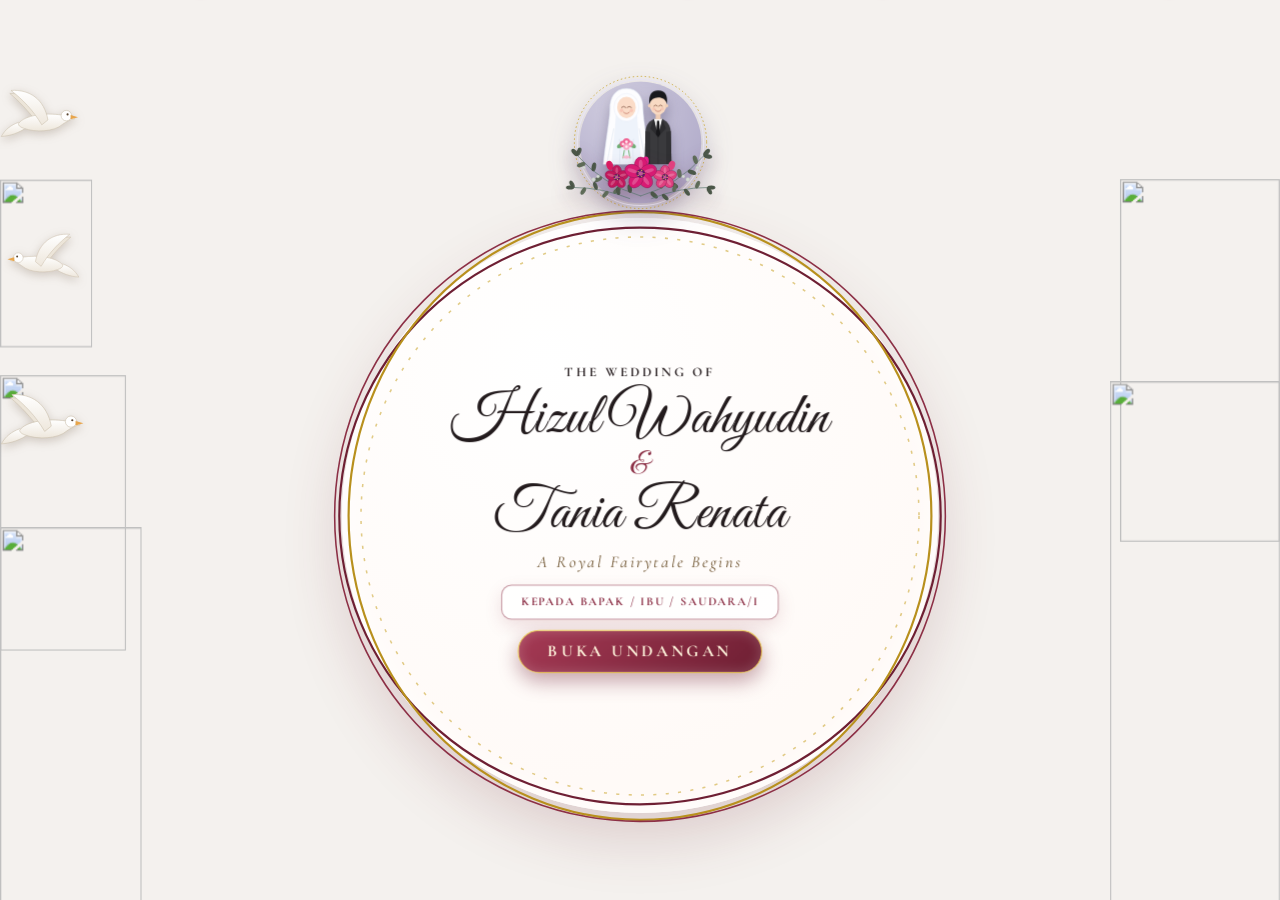
==== index.html @ af47784b "Add files via upload" ====
<!DOCTYPE html>
<html lang="id">
<head>
<meta charset="UTF-8">
<meta name="viewport" content="width=device-width, initial-scale=1.0, maximum-scale=1.0, user-scalable=no, viewport-fit=cover">
<meta name="theme-color" content="#fffaf3">
<title>The Royal Wedding — Hizul & Tania</title>
<script src="config.js"></script>
<script src="js/api.js"></script>
<link rel="preconnect" href="https://fonts.googleapis.com">
<link rel="preconnect" href="https://fonts.gstatic.com" crossorigin>
<link href="https://fonts.googleapis.com/css2?family=Cormorant+Garamond:ital,wght@0,500;0,700;1,500&family=Great+Vibes&display=swap" rel="stylesheet">
<style>
*{margin:0;padding:0;box-sizing:border-box;-webkit-tap-highlight-color:transparent}
:root{
  --ink:#4a3a22;--ink2:#6e5630;--gold:#c9a227;--gold2:#e9c85a;--goldd:#8f6b12;--line:#1c1a18;
  --px:0;--py:0;
  --ic:clamp(84px,15vh,150px);--D:min(94vw,calc(100vh - var(--ic) - 30px),620px);
}
html{scroll-behavior:smooth}
body{font-family:'Cormorant Garamond',Georgia,serif;font-size:18px;color:var(--ink);line-height:1.7;overflow-x:hidden;
  background:linear-gradient(165deg,#fffaf0 0%,#ffeef3 42%,#e7f4ff 100%) fixed;-webkit-font-smoothing:antialiased}
.script{font-family:'Great Vibes','Cormorant Garamond',cursive;font-weight:400}
@keyframes fadeUp{from{opacity:0;transform:translateY(30px)}to{opacity:1;transform:none}}
@keyframes draw{to{stroke-dashoffset:0}}
@keyframes spinSlow{to{transform:rotate(360deg)}}
@keyframes beat{0%,100%{transform:scale(1)}15%{transform:scale(1.25)}30%{transform:scale(1)}45%{transform:scale(1.15)}}

/* ═══ TAMBAHAN MEWAH: Keyframes eksklusif ═══ */
@keyframes royalGlow{0%,100%{box-shadow:0 0 20px rgba(233,200,90,.5),0 0 40px rgba(233,200,90,.25),inset 0 0 20px rgba(255,255,255,.3)}
  50%{box-shadow:0 0 40px rgba(233,200,90,.9),0 0 80px rgba(233,200,90,.5),inset 0 0 30px rgba(255,255,255,.6)}}
@keyframes goldenSweep{0%{transform:translateX(-150%) skewX(-25deg)}100%{transform:translateX(250%) skewX(-25deg)}}
@keyframes crownFloat{0%,100%{transform:translateY(0) rotate(-3deg)}50%{transform:translateY(-8px) rotate(3deg)}}
@keyframes sparkleTwinkle{0%,100%{opacity:0;transform:scale(0) rotate(0)}50%{opacity:1;transform:scale(1) rotate(180deg)}}
@keyframes curtainOpen{0%{transform:scaleX(1)}100%{transform:scaleX(0)}}
@keyframes curtainFade{0%{opacity:1}100%{opacity:0;visibility:hidden}}
@keyframes goldDustRise{0%{transform:translateY(0) translateX(0) scale(1);opacity:0}
  20%{opacity:1}80%{opacity:.6}100%{transform:translateY(-120vh) translateX(var(--dx,20px)) scale(.3);opacity:0}}
@keyframes shimmerBorder{0%{background-position:-200% 0}100%{background-position:200% 0}}
@keyframes pearlFloat{0%,100%{transform:translateY(0) rotate(0)}50%{transform:translateY(-12px) rotate(180deg)}}
@keyframes crownReveal{0%{opacity:0;transform:scale(0) rotate(-180deg)}60%{opacity:1;transform:scale(1.2) rotate(10deg)}100%{opacity:1;transform:scale(1) rotate(0)}}
@keyframes heartFloatRoyal{0%{opacity:0;transform:translateY(0) scale(0) rotate(0)}15%{opacity:1;transform:translateY(-20px) scale(1.1) rotate(20deg)}
  100%{opacity:0;transform:translateY(-300px) scale(.4) rotate(-30deg)}}
@keyframes envelopeOpen{0%{transform:rotateX(0)}100%{transform:rotateX(-180deg)}}
@keyframes fireworkBurst{0%{transform:scale(0);opacity:1}50%{opacity:1}100%{transform:scale(3);opacity:0}}
@keyframes goldRingPulse{0%{transform:scale(.8);opacity:1}100%{transform:scale(2.2);opacity:0}}
@keyframes floatingParticle{0%{transform:translateY(100vh) translateX(0) rotate(0);opacity:0}
  10%{opacity:1}90%{opacity:.8}100%{transform:translateY(-100vh) translateX(var(--dx,30px)) rotate(360deg);opacity:0}}

/* ═══ TAMBAHAN MEWAH: Keyframes BARU untuk Bingkai Bergerak ═══ */
@keyframes frameBreathe {
  0%, 100% { box-shadow: 0 0 10px rgba(233,200,90,.3), 0 20px 40px rgba(70,50,20,.15), inset 0 0 15px rgba(255,255,255,.8); border-color: rgba(28,26,24,.7); }
  50% { box-shadow: 0 0 30px rgba(233,200,90,.7), 0 20px 40px rgba(70,50,20,.3), inset 0 0 25px rgba(255,255,255,1); border-color: #b8901d; }
}
@keyframes borderSpin {
  0% { transform: rotate(0deg); }
  100% { transform: rotate(360deg); }
}
@keyframes borderDashMove {
  0% { background-position: 0 0, 0 0; }
  100% { background-position: 40px 0, 0 40px; }
}

/* ═══ TAMBAHAN MEWAH: Ornamen kerajaan ═══ */
.royal-ornament{position:fixed;pointer-events:none;z-index:55;opacity:0;transition:opacity 1.5s ease}
.royal-ornament.show{opacity:1}
.royal-ornament.tl{top:8px;left:8px;transform:rotate(0deg)}
.royal-ornament.tr{top:8px;right:8px;transform:rotate(90deg)}
.royal-ornament.bl{bottom:8px;left:8px;transform:rotate(-90deg)}
.royal-ornament.br{bottom:8px;right:8px;transform:rotate(180deg)}
.royal-ornament svg{width:clamp(60px,14vw,100px);height:auto;filter:drop-shadow(0 2px 6px rgba(233,200,90,.6))}

/* ═══ TAMBAHAN MEWAH: Tirai emas pembuka ═══ */
#gold-curtain{position:fixed;inset:0;z-index:1001;pointer-events:none;display:none}
#gold-curtain.active{display:block}
#gold-curtain .panel{position:absolute;top:0;bottom:0;width:50%;
  background:linear-gradient(90deg,#b8901d 0%,#e9c85a 25%,#fff3b8 50%,#e9c85a 75%,#b8901d 100%);
  box-shadow:0 0 60px rgba(184,144,29,.8),inset 0 0 80px rgba(255,255,255,.4);
  transform-origin:center;animation:curtainOpen 1.6s cubic-bezier(.7,0,.3,1) forwards}
#gold-curtain .panel.left{left:0;transform-origin:left;background:linear-gradient(90deg,#8f6b12 0%,#c9a227 40%,#e9c85a 70%,#b8901d 100%)}
#gold-curtain .panel.right{right:0;transform-origin:right;background:linear-gradient(270deg,#8f6b12 0%,#c9a227 40%,#e9c85a 70%,#b8901d 100%)}
#gold-curtain .panel::after{content:'';position:absolute;inset:0;
  background:repeating-linear-gradient(90deg,transparent 0,transparent 20px,rgba(255,255,255,.15) 20px,rgba(255,255,255,.15) 22px),
  repeating-linear-gradient(180deg,transparent 0,transparent 30px,rgba(120,80,0,.15) 30px,rgba(120,80,0,.15) 32px)}
#gold-curtain .seal{position:absolute;top:50%;left:50%;transform:translate(-50%,-50%) scale(1);z-index:2;
  width:clamp(80px,20vw,120px);height:clamp(80px,20vw,120px);border-radius:50%;
  background:radial-gradient(circle at 35% 30%,#fff3b8,#e9c85a 50%,#8f6b12);
  box-shadow:0 0 40px rgba(233,200,90,1),0 0 80px rgba(233,200,90,.6),inset 0 0 20px rgba(255,255,255,.7);
  display:flex;align-items:center;justify-content:center;font-family:'Great Vibes',cursive;font-size:1.8rem;color:#5a3f08;
  animation:crownReveal 1s ease-out,royalGlow 2s ease-in-out infinite}
#gold-curtain .seal::before,#gold-curtain .seal::after{content:'';position:absolute;inset:-8px;border-radius:50%;
  border:2px solid rgba(255,243,184,.8);animation:goldRingPulse 2s ease-out infinite}
#gold-curtain .seal::after{animation-delay:1s}

/* ═══ TAMBAHAN MEWAH: Partikel debu emas ═══ */
#gold-dust{position:fixed;inset:0;z-index:44;pointer-events:none;overflow:hidden;display:none}
#gold-dust.active{display:block}
.gold-particle{position:absolute;bottom:-20px;width:var(--sz,4px);height:var(--sz,4px);border-radius:50%;
  background:radial-gradient(circle,#fff3b8 0%,#e9c85a 50%,transparent 80%);
  box-shadow:0 0 8px rgba(233,200,90,.9);animation:goldDustRise var(--dur,12s) linear var(--delay,0s) infinite}

/* ═══ TAMBAHAN MEWAH: Sparkle di sekitar judul ═══ */
.section-title{position:relative;display:inline-block;width:100%}
.section-title .sparkle-deco{position:absolute;pointer-events:none;color:#e9c85a;font-size:.6em;
  text-shadow:0 0 10px rgba(255,243,184,1),0 0 20px rgba(233,200,90,.8);
  animation:sparkleTwinkle 2.5s ease-in-out infinite;opacity:0}
.section-title .sparkle-deco.s1{top:0;left:10%}
.section-title .sparkle-deco.s2{top:20%;right:8%;animation-delay:.6s}
.section-title .sparkle-deco.s3{bottom:5%;left:18%;animation-delay:1.2s}
.section-title .sparkle-deco.s4{bottom:0;right:15%;animation-delay:1.8s}

/* ═══ REVISI: Frame emas berkilau & BERGERAK ═══ */
.section-frame{position:relative;overflow:hidden;
  /* Animasi bernapas untuk bingkai (bayangan dan border berdenyut) */
  animation: frameBreathe 4s ease-in-out infinite;
  border: 4px double var(--line);
  border-radius:8px;
  background: linear-gradient(180deg, rgba(255,255,255,.96), rgba(255,251,244,.92));
  transition: transform .3s ease-out;
}
/* Efek kilauan yang bergerak menyapu secara periodik */
.section-frame::before{content:'';position:absolute;top:0;left:-150%;width:80%;height:100%;pointer-events:none;z-index:1;
  background:linear-gradient(105deg,transparent 30%,rgba(255,243,184,.45) 50%,rgba(233,200,90,.3) 60%,transparent 80%);
  animation:goldenSweep 8s ease-in-out infinite;animation-delay:var(--sweep-delay,2s)}
/* Efek garis putar emas di dalam border */
.section-frame::after{content:'';position:absolute;inset:0;pointer-events:none;z-index:0;border-radius:inherit;
  background: linear-gradient(90deg, transparent 0%, rgba(233,200,90,.15) 50%, transparent 100%);
  background-size: 200% 100%;
  animation: shimmerBorder 4s linear infinite;
}

/* ═══ TAMBAHAN MEWAH: Mahkota pengantin ═══ */
.crown-deco{position:absolute;top:-46px;left:50%;transform:translateX(-50%);z-index:10;
  width:clamp(60px,16vw,86px);pointer-events:none;
  filter:drop-shadow(0 6px 12px rgba(184,144,29,.6)) drop-shadow(0 0 20px rgba(255,243,184,.8));
  animation:crownFloat 4s ease-in-out infinite}
.crown-deco svg{width:100%;height:auto;display:block}

/* ═══ TAMBAHAN MEWAH: Pearl divider ═══ */
.pearl-divider{display:flex;justify-content:center;align-items:center;gap:10px;margin:14px auto 6px;width:fit-content}
.pearl{width:8px;height:8px;border-radius:50%;background:radial-gradient(circle at 35% 30%,#fff,#f5e6b8 50%,#c9a227);
  box-shadow:0 0 8px rgba(233,200,90,.9),inset 0 -1px 2px rgba(120,80,0,.3);animation:pearlFloat 3s ease-in-out infinite}
.pearl:nth-child(2){animation-delay:.3s;width:10px;height:10px}
.pearl:nth-child(3){animation-delay:.6s;width:14px;height:14px}
.pearl:nth-child(4){animation-delay:.9s;width:10px;height:10px}
.pearl:nth-child(5){animation-delay:1.2s}

/* ═══ TAMBAHAN MEWAH: Heart royal saat cover dibuka ═══ */
.royal-heart{position:fixed;pointer-events:none;z-index:2999;font-size:22px;color:#e0407f;
  text-shadow:0 0 12px rgba(255,243,184,1),0 0 24px rgba(233,200,90,.8);
  animation:heartFloatRoyal var(--dur,3s) ease-out var(--delay,0s) forwards}

/* ═══ TAMBAHAN MEWAH: Firework burst ═══ */
.firework-ring{position:fixed;pointer-events:none;z-index:2998;border:2px solid #e9c85a;border-radius:50%;
  box-shadow:0 0 12px rgba(233,200,90,.9),inset 0 0 12px rgba(255,243,184,.6);
  animation:fireworkBurst 1s ease-out forwards}

/* cahaya latar */
#glow{position:fixed;inset:0;z-index:0;pointer-events:none;overflow:hidden}
.orb{position:absolute;border-radius:50%;filter:blur(30px);opacity:.5;animation:orb 14s ease-in-out infinite alternate}
@keyframes orb{from{transform:translate(0,0) scale(1)}to{transform:translate(40px,-60px) scale(1.25)}}

/* ===== bagian bersama: bunga & daun bergerak ===== */
.fw{transform-box:fill-box;transform-origin:50% 50%;animation:fwS 6s ease-in-out infinite alternate}
@keyframes fwS{from{transform:rotate(-4deg) scale(.99)}to{transform:rotate(4deg) scale(1.035)}}
.lf{transform-box:fill-box;transform-origin:0 50%;animation:lfS 5s ease-in-out infinite alternate}
@keyframes lfS{from{transform:rotate(-5deg)}to{transform:rotate(5deg)}}
.bob{animation:bobY 4.5s ease-in-out infinite alternate}
@keyframes bobY{from{transform:translateY(0)}to{transform:translateY(-5px)}}

/* ===== COVER (bingkai lingkaran bunga cat air) ===== */
#cover{position:fixed;inset:0;z-index:1000;overflow:hidden;cursor:pointer;perspective:1100px;
  background:radial-gradient(circle at 50% 45%,#fff 0%,#fffaf6 55%,#f8efe9 100%);
  display:flex;flex-direction:column;align-items:center;justify-content:center;transition:opacity 1.2s ease,visibility 1.2s}
#cover.hidden{opacity:0;visibility:hidden;pointer-events:none}
#cv-petals{position:absolute;inset:0;z-index:4;pointer-events:none;overflow:hidden}
.cv-stage{position:absolute;inset:0;z-index:6;transform-style:preserve-3d;pointer-events:none;
  transform:rotateY(calc(var(--px)*4deg)) rotateX(calc(var(--py)*-4deg));transition:transform .25s ease-out}
.cv-l{position:absolute;width:min(84vmin,660px);transition:transform 1.5s cubic-bezier(.6,0,.2,1),opacity 1.2s ease}
.cv-tl{top:-6vmin;left:-6vmin;transform:translateZ(60px)}
.cv-br{bottom:-6vmin;right:-6vmin;transform:translateZ(60px)}
.cv-l svg{width:100%;height:auto;display:block;overflow:visible;filter:drop-shadow(0 14px 14px rgba(90,30,40,.3));animation:cvF 8s ease-in-out infinite alternate}
.cv-br svg{animation-delay:-4s}
@keyframes cvF{from{transform:translate(0,0)}to{transform:translate(8px,10px)}}
#cover.opening .cv-tl{transform:translate3d(-24%,-24%,320px) scale(1.25);opacity:0}
#cover.opening .cv-br{transform:translate3d(24%,24%,320px) scale(1.25);opacity:0}
.cv-icon{position:relative;z-index:7;width:var(--ic);height:var(--ic);flex:none;margin-bottom:-4px;animation:fadeUp 1.6s ease-out}
#cover.opening .cv-icon{transition:opacity .8s,transform 1.2s;opacity:0;transform:translateY(-40px) scale(.8)}
.cv-ring{position:relative;z-index:5;width:var(--D);height:var(--D);flex:none;transform-style:preserve-3d;
  animation:ringT 10s ease-in-out infinite alternate}
@keyframes ringT{from{transform:rotateX(5deg) rotateY(-7deg)}to{transform:rotateX(-4deg) rotateY(7deg)}}
@keyframes ringOut{to{transform:scale(2.6) rotateY(20deg);opacity:0}}
#cover.opening .cv-ring{animation:ringOut 1.5s ease-in forwards}
.cv-disc{position:absolute;inset:2%;border-radius:50%;background:radial-gradient(circle at 35% 25%,#fff,#fffaf7 70%);box-shadow:0 24px 60px rgba(120,50,60,.2),inset 0 0 30px rgba(255,255,255,.9)}
.cv-rings{position:absolute;inset:0;width:100%;height:100%;overflow:visible}
.rg{transform-origin:100px 100px;animation:spinSlow 45s linear infinite}
.rg.b{animation-duration:60s;animation-direction:reverse}
.rg.c{animation-duration:80s}
.cv-content{position:absolute;inset:0;display:flex;flex-direction:column;align-items:center;justify-content:center;text-align:center;padding:9% 13%;pointer-events:none;transform:translateZ(30px)}
.cv-content .btn-open,.cv-content .guest-box{pointer-events:auto}
.cv-sub{font-size:clamp(.6rem,2.1vmin,.8rem);letter-spacing:.22em;text-transform:uppercase;font-weight:700;color:#2b2224;animation:fadeUp 1.4s ease-out .3s both}
.names-cover{font-size:clamp(2rem,min(10vw,8.2vh),3.6rem);line-height:1.05;color:#231b1d;margin:4px 0}
.names-cover .nm{display:block;white-space:nowrap}
.names-cover .amp{display:block;font-size:.5em;color:#8c2f45;line-height:1.1}
.names-cover .ch{display:inline-block;opacity:0;animation:chIn 1s cubic-bezier(.2,.8,.2,1) forwards;animation-delay:calc(.5s + var(--i)*70ms)}
@keyframes chIn{0%{opacity:0;transform:translateY(22px) scale(.6);filter:blur(8px)}60%{opacity:1;filter:blur(0)}100%{opacity:1;transform:none}}
.tagline{font-size:clamp(.78rem,2.4vmin,1rem);letter-spacing:.15em;color:var(--ink2);font-style:italic;margin-bottom:8px;animation:fadeUp 1.4s ease-out 2s both}
.guest-box{padding:6px 18px;margin-bottom:10px;background:rgba(255,255,255,.8);border:1px solid rgba(140,47,69,.5);border-radius:10px;box-shadow:0 6px 18px rgba(140,47,69,.15);animation:fadeUp 1.4s ease-out 2.3s both;position:relative;overflow:hidden}
.guest-box::after{content:'';position:absolute;top:0;left:-100%;width:50%;height:100%;pointer-events:none;
  background:linear-gradient(100deg,transparent,rgba(255,243,184,.7),transparent);transform:skewX(-20deg);
  animation:goldenSweep 4s ease-in-out infinite}
.guest-label{font-size:clamp(.55rem,1.9vmin,.72rem);letter-spacing:.14em;color:#8c2f45;text-transform:uppercase;font-weight:700}
.guest-name{font-size:clamp(.95rem,3.4vmin,1.3rem);color:var(--ink);font-weight:700;line-height:1.3}
.btn-open{position:relative;overflow:hidden;background:linear-gradient(135deg,#a63a55,#6e1f33);color:#fff4dc;border:1.5px solid #e9c85a;padding:10px 28px;border-radius:50px;
  font-family:inherit;font-size:clamp(.8rem,2.6vmin,1rem);font-weight:700;letter-spacing:.2em;text-transform:uppercase;cursor:pointer;
  box-shadow:0 8px 20px rgba(110,31,51,.4),inset 0 0 12px rgba(255,255,255,.2);animation:fadeUp 1.4s ease-out 2.6s both,btnPulse 2.2s ease-in-out 4s infinite}
@keyframes btnPulse{0%,100%{box-shadow:0 6px 16px rgba(110,31,51,.35)}50%{box-shadow:0 8px 34px rgba(166,58,85,.8),0 0 0 6px rgba(233,200,90,.35)}}
.btn-open:active{transform:scale(.96)}
.btn-open::after,.btn-gold::after{content:'';position:absolute;top:0;left:-100%;width:60%;height:100%;pointer-events:none;background:linear-gradient(100deg,transparent,rgba(255,255,255,.6),transparent);transform:skewX(-20deg);animation:shine 3.5s ease-in-out infinite}
@keyframes shine{0%,55%{left:-100%}100%{left:160%}}

/* ===== IKON PENGANTIN 3D ===== */
.ico3d{width:100%;height:100%;perspective:700px;transform:rotateY(calc(var(--px)*12deg)) rotateX(calc(var(--py)*-9deg));transition:transform .25s ease-out}
.ico-in{position:relative;width:100%;height:100%;transform-style:preserve-3d;animation:icoIdle 7s ease-in-out infinite alternate}
@keyframes icoIdle{from{transform:rotateY(-9deg) rotateX(3deg)}to{transform:rotateY(9deg) rotateX(-3deg)}}
.ico-in svg{position:absolute;inset:0;width:100%;height:100%;overflow:visible}
.ico-in .L0{transform:translateZ(0);filter:drop-shadow(0 12px 14px rgba(70,60,110,.3))}
.ico-in .L1{transform:translateZ(28px);filter:drop-shadow(0 8px 6px rgba(40,30,70,.3))}
.ico-in .L2{transform:translateZ(58px);filter:drop-shadow(0 8px 8px rgba(80,20,50,.35))}
.ico-ring{transform-origin:200px 200px;animation:spinSlow 30s linear infinite}
.hero-scene{position:relative;width:min(80vw,340px);aspect-ratio:1;margin:12px auto 0}
.heart{position:absolute;bottom:30%;font-size:var(--s);color:#e0607e;text-shadow:0 0 10px #fff;opacity:0;animation:heartUp var(--d) ease-in infinite;pointer-events:none;z-index:5}
@keyframes heartUp{0%{transform:translateY(0) scale(.5);opacity:0}15%{opacity:.95}100%{transform:translateY(-230px) translateX(var(--x)) scale(1.2);opacity:0}}
.ring-row{text-align:center;font-size:1.9rem;margin-top:12px;letter-spacing:12px;animation:beat 2.4s ease-in-out infinite}

/* ===== BINGKAI HALAMAN (anggur rambat) ===== */
#pframe{position:fixed;inset:0;z-index:60;pointer-events:none;opacity:0;transition:opacity 1.2s ease}
#pframe.on{opacity:1}
.vn{fill:none;stroke:var(--line);stroke-width:1.6;stroke-linecap:round;stroke-dasharray:1;stroke-dashoffset:1}
#pframe.on .vn{animation:draw 3.2s ease-out forwards}
.pcw{position:absolute;width:clamp(78px,21vw,150px);transform:translate(calc(var(--px)*5px),calc(var(--py)*5px));transition:transform .3s ease-out}
.pcw svg{width:100%;height:auto;display:block;overflow:visible;filter:drop-shadow(1px 2px 1px rgba(0,0,0,.18))}
.pcw.c1{top:2px;left:2px}.pcw.c2{top:2px;right:2px}.pcw.c3{bottom:2px;left:2px}.pcw.c4{bottom:2px;right:2px}
.pcw.c2 svg{transform:scaleX(-1)}.pcw.c3 svg{transform:scaleY(-1)}.pcw.c4 svg{transform:scale(-1,-1)}
.pf-s{position:absolute;top:clamp(80px,19vw,150px);bottom:clamp(80px,19vw,150px);width:9px;
  background:linear-gradient(90deg,var(--line) 0 1.5px,transparent 1.5px calc(50% - .75px),var(--line) calc(50% - .75px) calc(50% + .75px),transparent calc(50% + .75px) calc(100% - 1.5px),var(--line) calc(100% - 1.5px) 100%)}
.pf-s.l{left:12px}.pf-s.r{right:12px}
.pf-h{position:absolute;left:50%;width:min(58vw,380px);height:auto;transform:translateX(-50%)}
.pf-h.t{top:3px}.pf-h.b{bottom:3px;transform:translateX(-50%) scaleY(-1)}
.gsw{transform-box:fill-box;transform-origin:50% 0;animation:gsw 4s ease-in-out infinite alternate}
@keyframes gsw{from{transform:rotate(-5deg)}to{transform:rotate(5deg)}}
.lsw{transform-box:fill-box;transform-origin:50% 100%;animation:lsw 5s ease-in-out infinite alternate}
@keyframes lsw{from{transform:rotate(-3deg)}to{transform:rotate(3deg)}}

/* ===== KONTEN UTAMA ===== */
#main{display:none;opacity:0;transition:opacity 1.2s ease .4s;position:relative;z-index:10}
#main.visible{display:block;opacity:1}
section{padding:clamp(34px,7vw,56px) clamp(30px,9vw,46px);max-width:840px;margin:0 auto;position:relative}
/* .section-frame sudah direvisi di atas dengan animasi */
.section-title{font-family:'Great Vibes',cursive;font-weight:400;font-size:clamp(2rem,8vw,2.8rem);text-align:center;line-height:1.2;margin-bottom:2px;
  background:linear-gradient(90deg,#8f6b12 0%,#e9c85a 30%,#fff3b8 50%,#e9c85a 70%,#8f6b12 100%);background-size:220% auto;
  -webkit-background-clip:text;background-clip:text;color:transparent;-webkit-text-fill-color:transparent;
  filter:drop-shadow(0 1px 0 rgba(0,0,0,.15));animation:shimmer 5s linear infinite}
@keyframes shimmer{to{background-position:-220% center}}
.section-sub{text-align:center;font-size:1rem;letter-spacing:2px;color:var(--goldd);margin-bottom:6px;font-style:italic}
.dv{display:block;width:170px;height:26px;margin:2px auto 20px}
.dv svg{width:100%;height:100%;overflow:visible}
p.lead{font-size:clamp(1.05rem,3.6vw,1.2rem);text-align:center;color:var(--ink)}
.arabic{font-size:clamp(1.4rem,5.4vw,1.8rem);line-height:2.3;direction:rtl;text-align:right;color:#4a3513;margin:16px 0;font-family:'Traditional Arabic','Scheherazade New','Amiri',serif}
.translation{font-size:clamp(1rem,3.4vw,1.12rem);font-style:italic;color:var(--ink2);line-height:1.8;text-align:center;margin-top:12px}
.source{display:block;margin-top:10px;color:var(--goldd);font-style:normal;font-weight:700;letter-spacing:1px}

.couple-grid{display:grid;grid-template-columns:1fr;gap:22px;margin-top:14px}
.couple-card{background:linear-gradient(180deg,#fff,#fff6e4);border:1.5px solid rgba(28,26,24,.55);border-radius:14px;padding:26px 18px 22px;text-align:center;position:relative;
  box-shadow:0 8px 24px rgba(70,50,20,.18);transition:transform .4s,box-shadow .4s}
.couple-card:hover{transform:translateY(-6px) rotateX(4deg);box-shadow:0 18px 36px rgba(70,50,20,.28)}
.photo-wrap{width:clamp(130px,40vw,160px);height:clamp(130px,40vw,160px);border-radius:50%;margin:0 auto 14px;padding:5px;position:relative;
  background:conic-gradient(#fff1b8,#c9a227,#fff1b8,#e9c85a,#fff1b8);box-shadow:0 0 26px rgba(233,200,90,.7);animation:floaty 5s ease-in-out infinite}
.photo-wrap::before{content:'';position:absolute;inset:-9px;border-radius:50%;border:2px dotted rgba(201,162,39,.7);animation:spinSlow 18s linear infinite}
@keyframes floaty{0%,100%{transform:translateY(0)}50%{transform:translateY(-8px)}}
.photo-inner{width:100%;height:100%;border-radius:50%;background:linear-gradient(135deg,#fff3d6,#ffe1e7);overflow:hidden;display:flex;align-items:center;justify-content:center;color:var(--goldd);font-size:.8rem;letter-spacing:1px;border:2px solid #fff}
.photo-inner img{width:100%;height:100%;object-fit:cover}
.couple-role{font-size:.85rem;letter-spacing:3px;color:var(--goldd);text-transform:uppercase;font-weight:700}
.couple-name{font-family:'Great Vibes',cursive;font-size:clamp(2rem,7vw,2.4rem);color:#8a5d10;line-height:1.2}
.couple-parents{font-size:clamp(1rem,3.2vw,1.1rem);color:var(--ink2)}
.ampersand{font-family:'Great Vibes',cursive;font-size:3rem;color:var(--gold);text-align:center;text-shadow:0 0 20px rgba(255,214,110,.9);animation:beat 1.8s ease-in-out infinite}

.event-card{background:linear-gradient(160deg,#fff,#fff3dc);border:1.5px solid rgba(28,26,24,.55);border-radius:14px;padding:28px 16px;text-align:center;box-shadow:0 8px 24px rgba(70,50,20,.18)}
.event-day{font-family:'Great Vibes',cursive;font-size:clamp(1.9rem,7vw,2.3rem);color:#8a5d10;margin-bottom:6px}
.event-row{display:flex;align-items:center;justify-content:center;gap:8px;font-size:clamp(1.05rem,3.6vw,1.2rem);margin:4px 0;font-weight:700}
.event-row .ico{display:inline-block;animation:wig 3.5s ease-in-out infinite}
@keyframes wig{0%,80%,100%{transform:rotate(0)}85%{transform:rotate(-14deg)}90%{transform:rotate(12deg)}95%{transform:rotate(-6deg)}}
.countdown-box{display:grid;grid-template-columns:repeat(4,1fr);gap:clamp(6px,2vw,12px);margin:22px 0 18px;perspective:600px}
.count-item{background:linear-gradient(180deg,#fff,#ffefc2);border:1.5px solid var(--gold2);border-radius:12px;padding:clamp(8px,2.5vw,14px) 2px;box-shadow:0 6px 0 rgba(201,162,39,.35),0 10px 18px rgba(150,110,20,.25)}
.count-num{font-size:clamp(1.5rem,6.5vw,2.2rem);font-weight:700;display:block;line-height:1.1;color:#8a5d10}
.count-num.bump{animation:bump .5s ease-out}
@keyframes bump{0%{transform:translateY(-6px) rotateX(70deg) scale(1.2);color:#e0a800}100%{transform:none}}
.count-label{font-size:clamp(.7rem,2.4vw,.85rem);color:var(--goldd);text-transform:uppercase;letter-spacing:1.5px;display:block;font-weight:700}

.btn{position:relative;overflow:hidden;display:inline-flex;align-items:center;justify-content:center;gap:6px;padding:12px 28px;border-radius:50px;font-family:inherit;
  font-size:clamp(1rem,3.4vw,1.1rem);font-weight:700;letter-spacing:1.5px;cursor:pointer;text-decoration:none;border:1.5px solid var(--gold);background:#fff;color:var(--goldd);transition:.3s}
.btn-gold{background:linear-gradient(135deg,#fff1b8,#e9c85a 50%,#b8901d);color:#5a3f08;box-shadow:0 5px 0 #a98318,0 10px 20px rgba(150,110,20,.35)}
.btn-gold:hover{transform:translateY(-2px)}.btn-gold:active{transform:translateY(3px);box-shadow:0 2px 0 #a98318}
.btn-row{display:flex;gap:10px;justify-content:center;flex-wrap:wrap;margin-top:14px}
.ripple{position:absolute;border-radius:50%;pointer-events:none;background:rgba(255,255,255,.8);transform:scale(0);animation:rip .7s ease-out forwards}
@keyframes rip{to{transform:scale(1);opacity:0}}

.story-book{background:linear-gradient(180deg,#fffdf4,#fff1d3);border:1.5px solid rgba(28,26,24,.55);border-radius:12px;padding:22px 16px;box-shadow:0 10px 26px rgba(70,50,20,.2),inset 0 0 30px rgba(233,200,90,.2)}
.story-item{padding:14px 0;border-bottom:1px dashed rgba(28,26,24,.35);text-align:center}
.story-item:last-child{border-bottom:none}
.story-chapter{font-size:.85rem;letter-spacing:3px;color:var(--goldd);text-transform:uppercase;font-weight:700}
.story-title{font-family:'Great Vibes',cursive;font-size:clamp(1.5rem,5.5vw,1.8rem);color:#8a5d10;margin-bottom:4px}
.story-text{font-size:clamp(1rem,3.4vw,1.1rem);color:var(--ink)}

.gallery-grid{display:grid;grid-template-columns:repeat(2,1fr);gap:12px;margin-top:14px}
.gallery-item{aspect-ratio:1;border-radius:10px;overflow:hidden;border:3px solid #fff;outline:1.5px solid var(--line);cursor:pointer;position:relative;
  background:linear-gradient(135deg,#fff3d6,#ffe1e7);box-shadow:0 8px 20px rgba(70,50,20,.3);transition:transform .3s}
.gallery-item:hover{transform:translateY(-5px) rotateX(6deg) rotate(-1deg)}
.gallery-item img{width:100%;height:100%;object-fit:cover;display:block;transition:transform .8s}
.gallery-item:hover img{transform:scale(1.09)}
.gallery-item::before{content:'';position:absolute;top:0;left:-120%;width:60%;height:100%;z-index:2;pointer-events:none;background:linear-gradient(100deg,transparent,rgba(255,255,255,.6),transparent);transform:skewX(-20deg);transition:left .9s}
.gallery-item:hover::before{left:140%}
#lightbox{position:fixed;inset:0;background:rgba(255,248,230,.95);z-index:2000;display:none;align-items:center;justify-content:center;padding:20px}
#lightbox.open{display:flex}
#lightbox img{max-width:96vw;max-height:88vh;border:3px solid var(--line);border-radius:8px;box-shadow:0 0 60px rgba(233,200,90,.8)}
#lightbox .close{position:absolute;top:14px;right:20px;background:none;border:none;color:var(--goldd);font-size:2.4rem;cursor:pointer}

.form{max-width:460px;margin:14px auto 0;text-align:left}
.form-group{margin-bottom:14px}
.form-group label{display:block;font-size:.85rem;letter-spacing:2px;color:var(--goldd);text-transform:uppercase;margin-bottom:5px;font-weight:700}
.form-group input,.form-group select,.form-group textarea{width:100%;padding:12px 14px;background:#fff;border:1.5px solid rgba(28,26,24,.5);border-radius:10px;color:var(--ink);font-family:inherit;font-size:17px;-webkit-appearance:none;appearance:none}
.form-group input:focus,.form-group select:focus,.form-group textarea:focus{outline:none;border-color:var(--gold);box-shadow:0 0 16px rgba(233,200,90,.8)}
.form-group select{background-image:linear-gradient(45deg,transparent 50%,var(--gold) 50%),linear-gradient(135deg,var(--gold) 50%,transparent 50%);background-position:calc(100% - 18px) 50%,calc(100% - 13px) 50%;background-size:5px 5px;background-repeat:no-repeat;padding-right:36px}
.form-group textarea{resize:vertical;min-height:80px}
.form .btn{width:100%;margin-top:6px}

.bank-card{background:linear-gradient(135deg,#fffdf4,#ffeec2);border:1.5px solid rgba(28,26,24,.55);border-radius:14px;padding:28px 16px;text-align:center;position:relative;overflow:hidden;box-shadow:0 10px 26px rgba(70,50,20,.22),inset 0 0 30px rgba(255,255,255,.8)}
.bank-card::after{content:'';position:absolute;top:0;left:-100%;width:60%;height:100%;background:linear-gradient(100deg,transparent,rgba(255,255,255,.75),transparent);transform:skewX(-20deg);animation:shine 5s ease-in-out infinite;pointer-events:none}
.bank-logo{font-size:.95rem;letter-spacing:4px;color:var(--goldd);text-transform:uppercase;font-weight:700}
.bank-num{font-size:clamp(1.4rem,5.6vw,1.8rem);font-weight:700;letter-spacing:2px;margin:8px 0;color:#6b4a0c;font-family:'Courier New',monospace}
.bank-holder{margin-bottom:14px;color:var(--ink2)}

#music{position:fixed;bottom:18px;right:18px;width:52px;height:52px;border-radius:50%;background:linear-gradient(135deg,#fff1b8,#e9c85a,#b8901d);border:none;color:#5a3f08;font-size:1.3rem;cursor:pointer;z-index:999;display:none;align-items:center;justify-content:center;box-shadow:0 0 25px rgba(233,200,90,.9)}
#music.visible{display:flex}
#music.spin{animation:spinSlow 3s linear infinite}
#music::before{content:'';position:absolute;inset:0;border-radius:50%;border:2px solid rgba(233,200,90,.9);animation:ping 2.4s ease-out infinite;pointer-events:none}
@keyframes ping{0%{transform:scale(1);opacity:.9}100%{transform:scale(1.9);opacity:0}}
#toast{position:fixed;bottom:84px;left:50%;transform:translateX(-50%) translateY(20px);background:linear-gradient(135deg,#fff1b8,#e9c85a);color:#5a3f08;padding:12px 24px;border-radius:50px;font-weight:700;opacity:0;transition:.35s;pointer-events:none;z-index:2500;box-shadow:0 4px 24px rgba(150,110,20,.35);max-width:90vw;text-align:center}
#toast.show{opacity:1;transform:translateX(-50%)}
#scroll-bar{position:fixed;top:0;left:0;height:4px;width:100%;z-index:1500;background:linear-gradient(90deg,#e9c85a,#fff3b8,#f4a9b8);box-shadow:0 0 12px #ffe28a;transform-origin:left;transform:scaleX(0);pointer-events:none}

/* masuk bertahap saat scroll */
.reveal{opacity:0;transform:translateY(34px);transition:all .9s cubic-bezier(.2,.7,.3,1)}
.reveal.active{opacity:1;transform:none}
.reveal.active .section-sub,.reveal.active p.lead,.reveal.active .translation{animation:fadeUp 1s ease-out .4s backwards}
.reveal.active .arabic{animation:fadeUp 1.6s ease-out .5s backwards}
.reveal.active .couple-card:nth-child(1){animation:slideL 1.2s cubic-bezier(.2,.8,.2,1) .3s backwards}
.reveal.active .couple-card:nth-child(3){animation:slideR 1.2s cubic-bezier(.2,.8,.2,1) .5s backwards}
@keyframes slideL{from{opacity:0;transform:translateX(-70px) rotateY(25deg)}}
@keyframes slideR{from{opacity:0;transform:translateX(70px) rotateY(-25deg)}}
.reveal.active .story-item{animation:fadeUp 1s ease-out backwards}
.reveal.active .story-item:nth-child(2){animation-delay:.5s}.reveal.active .story-item:nth-child(3){animation-delay:1s}
.reveal.active .event-card,.reveal.active .bank-card{animation:zoomIn 1s cubic-bezier(.2,.8,.2,1) .3s backwards}
.reveal.active .count-item{animation:zoomIn .8s cubic-bezier(.3,1.4,.5,1) backwards}
.reveal.active .count-item:nth-child(2){animation-delay:.2s}.reveal.active .count-item:nth-child(3){animation-delay:.4s}.reveal.active .count-item:nth-child(4){animation-delay:.6s}
.reveal.active .gallery-item{animation:zoomIn .8s cubic-bezier(.2,.8,.2,1) backwards}
.reveal.active .gallery-item:nth-child(2){animation-delay:.15s}.reveal.active .gallery-item:nth-child(3){animation-delay:.3s}.reveal.active .gallery-item:nth-child(4){animation-delay:.45s}.reveal.active .gallery-item:nth-child(5){animation-delay:.6s}.reveal.active .gallery-item:nth-child(6){animation-delay:.75s}
@keyframes zoomIn{from{opacity:0;transform:scale(.7) rotateX(30deg)}}
.reveal.active .dv .vn{animation:draw 2s ease-out .3s forwards}

/* efek ambient */
#petals,#main-doves{position:fixed;inset:0;overflow:hidden;pointer-events:none;z-index:45}
.petal{position:absolute;top:-30px;left:var(--x);width:var(--s);height:calc(var(--s)*1.35);background:radial-gradient(ellipse at 30% 30%,#fff,#f4a9b8 65%,#e48a9e);border-radius:85% 0 85% 0;opacity:.9;filter:drop-shadow(0 0 4px rgba(244,169,184,.7));animation:petalFall var(--dur) linear var(--delay) infinite}
.petal.gold{background:radial-gradient(ellipse at 30% 30%,#fffbe6,#f7e08a 55%,#d4af37)}
.petal.bu{background:radial-gradient(ellipse at 30% 30%,#f0b3c0,#a63a55 70%,#6e1f33)}
@keyframes petalFall{0%{transform:translate3d(0,-30px,0) rotate(0) rotateX(0)}25%{transform:translate3d(calc(var(--drift)*.6),28vh,0) rotate(120deg) rotateX(60deg)}50%{transform:translate3d(calc(var(--drift)*-.4),55vh,0) rotate(240deg) rotateX(120deg)}75%{transform:translate3d(var(--drift),82vh,0) rotate(330deg) rotateX(180deg)}100%{transform:translate3d(calc(var(--drift)*.2),112vh,0) rotate(420deg) rotateX(240deg);opacity:0}}
.dove{position:absolute;left:-120px;pointer-events:none;filter:drop-shadow(0 0 10px rgba(255,255,255,.95)) drop-shadow(0 2px 6px rgba(120,160,200,.45));animation:fly linear infinite}
.dove svg{width:100%;height:auto;display:block;overflow:visible}
@keyframes fly{0%{transform:translate(0,0) rotate(-4deg)}25%{transform:translate(30vw,-26px) rotate(-1deg)}50%{transform:translate(62vw,14px) rotate(2deg)}75%{transform:translate(90vw,-20px) rotate(-3deg)}100%{transform:translate(125vw,0) rotate(-4deg)}}
.wl,.wr{transform-box:fill-box;transform-origin:50% 100%;animation:flap .45s ease-in-out infinite alternate}
.wr{animation-delay:-.2s;opacity:.85}
@keyframes flap{from{transform:rotate(-22deg) scaleY(1)}to{transform:rotate(16deg) scaleY(.62)}}
.spark{position:fixed;pointer-events:none;z-index:3000;border-radius:50%;background:radial-gradient(circle,#fff 0%,#ffe28a 45%,transparent 72%);box-shadow:0 0 10px rgba(255,214,110,.95);animation:sparkOut .9s ease-out forwards}
@keyframes sparkOut{0%{transform:translate(-50%,-50%) scale(1);opacity:1}100%{transform:translate(calc(-50% + var(--dx)),calc(-50% + var(--dy))) scale(.1);opacity:0}}
.confetti{position:fixed;pointer-events:none;z-index:3000;width:var(--w);height:var(--h);background:var(--c);animation:cOut var(--t) cubic-bezier(.15,.7,.3,1) forwards}
@keyframes cOut{0%{transform:translate(-50%,-50%) rotate(0)}100%{transform:translate(calc(-50% + var(--dx)),calc(-50% + var(--dy))) rotate(var(--r));opacity:0}}

@media(min-width:600px){.couple-grid{grid-template-columns:1fr auto 1fr;align-items:center}.gallery-grid{grid-template-columns:repeat(3,1fr);gap:14px}}
@media(min-width:900px){.gallery-grid{grid-template-columns:repeat(4,1fr)}}

/* ===== OPTIMASI HP ===== */
:root{--vh:1vh;--ic:clamp(84px,calc(var(--vh)*15),150px);--D:min(94vw,calc(var(--vh)*100 - var(--ic) - 30px),620px)}
#glow,#cover,#cv-petals,.cv-stage,.cv-rings,.cv-content,.ico-in svg,#pframe,#petals,#main-doves,#lightbox{top:0;right:0;bottom:0;left:0}
.cv-disc{top:2%;right:2%;bottom:2%;left:2%}
.photo-wrap::before{top:-9px;right:-9px;bottom:-9px;left:-9px}
#music::before{top:0;right:0;bottom:0;left:0}
.hero-scene{height:min(80vw,340px)}
@supports not (aspect-ratio:1){.gallery-item{height:42vw}}
@media(min-width:600px){@supports not (aspect-ratio:1){.gallery-item{height:200px}}}
@media(max-width:700px){
  .cv-l svg,.pcw svg,.ico-in .L0,.ico-in .L1,.ico-in .L2{filter:none}
  .orb{filter:blur(16px)}
  /* Ubah animasi frame agar lebih ringan di HP */
  .section-frame{
    transform:none; will-change:auto;
    animation: frameBreathe 4s ease-in-out infinite; /* Tetap beranimasi tapi lebih ringan karena bayangan dikurangi */
  }
  .couple-card:hover,.gallery-item:hover{transform:none}
  .pcw{width:clamp(64px,18vw,110px)}
  .pf-s{top:clamp(66px,18vw,110px);bottom:clamp(66px,18vw,110px);width:8px}
  section{padding-left:clamp(24px,8vw,38px);padding-right:clamp(24px,8vw,38px)}
  .section-frame{padding-left:14px;padding-right:14px}
  .btn{padding:12px 22px}
  #music{bottom:calc(14px + env(safe-area-inset-bottom,0px));right:14px;width:48px;height:48px}
  #toast{bottom:calc(76px + env(safe-area-inset-bottom,0px))}
  /* ═══ TAMBAHAN MEWAH: optimasi HP ═══ */
  .section-frame::before{animation:none;display:none}
  .royal-ornament svg{filter:none}
  #gold-dust .gold-particle:nth-child(n+15){display:none}
}
@media(max-height:500px) and (orientation:landscape){
  :root{--ic:0px;--D:min(94vw,calc(var(--vh)*100 - 16px),620px)}
  .cv-icon{display:none}
  .cv-content{padding:8% 14%}
  .names-cover{font-size:clamp(1.5rem,9vh,2.4rem)}
  .tagline{display:none}
  .cv-l{width:min(70vh,520px)}
}
@media(prefers-reduced-motion:reduce){
  *,*::before,*::after{animation-duration:.01ms!important;animation-iteration-count:1!important;transition-duration:.01ms!important}
  #petals,#main-doves,#cv-petals,.spark,.confetti,#gold-dust,.royal-ornament{display:none!important}
  .names-cover .ch{opacity:1}
  .section-frame::before{display:none}
}
</style>
</head>
<body>

<!-- definisi bersama: gradien bunga, daun & anggur bingkai -->
<svg width="0" height="0" style="position:absolute" aria-hidden="true"><defs>
  <linearGradient id="dg" x1="0" y1="0" x2="0" y2="1"><stop offset="0" stop-color="#fff"/><stop offset="1" stop-color="#d3e6f7"/></linearGradient>
  <radialGradient id="rgB" cx=".35" cy=".3" r=".8"><stop offset="0" stop-color="#b8465f"/><stop offset=".55" stop-color="#7a1d3b"/><stop offset="1" stop-color="#4a0f26"/></radialGradient>
  <radialGradient id="rgO" cx=".35" cy=".3" r=".8"><stop offset="0" stop-color="#ffc98a"/><stop offset=".55" stop-color="#e8924a"/><stop offset="1" stop-color="#b9622a"/></radialGradient>
  <radialGradient id="rgP" cx=".35" cy=".3" r=".8"><stop offset="0" stop-color="#ffdad8"/><stop offset=".55" stop-color="#f2a2a6"/><stop offset="1" stop-color="#d9737f"/></radialGradient>
  <radialGradient id="icg" cx=".3" cy=".2" r=".9"><stop offset="0" stop-color="#fff" stop-opacity=".4"/><stop offset="1" stop-color="#fff" stop-opacity="0"/></radialGradient>
  <g id="gl"><path d="M0 0C-4 -4 -9 -3 -13 -7C-10 -9 -9 -12 -11 -16C-7 -15 -4 -17 -5 -21C-8 -23 -9 -27 -9 -30C-5 -30 -2 -32 0 -38C2 -32 5 -30 9 -30C9 -27 8 -23 5 -21C4 -17 7 -15 11 -16C9 -12 10 -9 13 -7C9 -3 4 -4 0 0Z" fill="#fff" stroke="#1c1a18" stroke-width="1.3" stroke-linejoin="round"/><path d="M0 0C-4 -4 -9 -3 -13 -7C-10 -9 -9 -12 -11 -16C-7 -15 -4 -17 -5 -21C-8 -23 -9 -27 -9 -30C-5 -30 -2 -32 0 -38Z" fill="#1c1a18" opacity=".2"/><path d="M0 0V-32M0 -9L-9 -14M0 -9L9 -14M0 -18L-7 -24M0 -18L7 -24" fill="none" stroke="#1c1a18" stroke-width=".8"/></g>
  <g id="gb"><path d="M0 0C0 -3 2 -5 5 -7" fill="none" stroke="#1c1a18" stroke-width="1.3"/>
    <g fill="#26231f" stroke="#1c1a18" stroke-width=".6"><circle cx="-13.5" cy="6" r="5"/><circle cx="-4.5" cy="6" r="5"/><circle cx="4.5" cy="6" r="5"/><circle cx="13.5" cy="6" r="5"/><circle cx="-9" cy="14" r="5"/><circle cx="0" cy="14" r="5"/><circle cx="9" cy="14" r="5"/><circle cx="-4.5" cy="22" r="5"/><circle cx="4.5" cy="22" r="5"/><circle cx="0" cy="30" r="5"/></g>
    <g fill="#fff" opacity=".7"><circle cx="-15" cy="4.5" r="1.4"/><circle cx="-6" cy="4.5" r="1.4"/><circle cx="3" cy="4.5" r="1.4"/><circle cx="12" cy="4.5" r="1.4"/><circle cx="-10.5" cy="12.5" r="1.4"/><circle cx="-1.5" cy="12.5" r="1.4"/><circle cx="7.5" cy="12.5" r="1.4"/><circle cx="-6" cy="20.5" r="1.4"/><circle cx="3" cy="20.5" r="1.4"/><circle cx="-1.5" cy="28.5" r="1.4"/></g></g>
  <!-- ═══ TAMBAHAN MEWAH: Gradient mahkota emas ═══ -->
  <linearGradient id="crownGold" x1="0" y1="0" x2="0" y2="1">
    <stop offset="0" stop-color="#fff3b8"/><stop offset=".35" stop-color="#e9c85a"/>
    <stop offset=".7" stop-color="#c9a227"/><stop offset="1" stop-color="#8f6b12"/>
  </linearGradient>
</defs></svg>

<div id="glow" aria-hidden="true"></div>

<!-- ═══ TAMBAHAN MEWAH: Tirai emas pembuka ═══ -->
<div id="gold-curtain" aria-hidden="true">
  <div class="panel left"></div>
  <div class="panel right"></div>
  <div class="seal">H &amp; T</div>
</div>

<!-- ═══ TAMBAHAN MEWAH: Debu emas ambient ═══ -->
<div id="gold-dust" aria-hidden="true"></div>

<!-- ═══ TAMBAHAN MEWAH: Ornamen sudut kerajaan ═══ -->
<div class="royal-ornament tl" aria-hidden="true"></div>
<div class="royal-ornament tr" aria-hidden="true"></div>
<div class="royal-ornament bl" aria-hidden="true"></div>
<div class="royal-ornament br" aria-hidden="true"></div>

<!-- ===================== COVER ===================== -->
<div id="cover">
  <div id="cv-petals"></div>
  <div class="cv-stage"><div class="cv-l cv-tl" id="cv-tl"></div><div class="cv-l cv-br" id="cv-br"></div></div>
  <div class="cv-icon" id="cv-icon"></div>
  <div class="cv-ring">
    <div class="cv-disc"></div>
    <svg class="cv-rings" viewBox="0 0 200 200"><g fill="none">
      <ellipse class="rg a" cx="100" cy="100" rx="97" ry="93" stroke="#6e1f33" stroke-width=".7"/>
      <ellipse class="rg b" cx="100" cy="100" rx="94" ry="98" stroke="#b8901d" stroke-width=".7"/>
      <circle class="rg c" cx="100" cy="100" r="98.5" stroke="#8c2f45" stroke-width=".5"/>
      <circle cx="100" cy="100" r="90" stroke="rgba(201,162,39,.55)" stroke-width=".5" stroke-dasharray="1 3"/></g></svg>
    <div class="cv-content">
      <div class="cv-sub">The Wedding Of</div>
      <div class="names-cover script"><span class="nm">Hizul Wahyudin</span><span class="amp">&amp;</span><span class="nm">Tania Renata</span></div>
      <div class="tagline">A Royal Fairytale Begins</div>
      <div class="guest-box">
        <div class="guest-label">Kepada Bapak / Ibu / Saudara/i</div>
        <div class="guest-name" id="guest-name"><span data-cfg="namaTamu"></span></div>
      </div>
      <button class="btn-open" id="btn-open" type="button">Buka Undangan</button>
    </div>
  </div>
</div>

<!-- bingkai halaman -->
<div id="pframe" aria-hidden="true"></div>

<!-- ===================== KONTEN UTAMA ===================== -->
<div id="main">

  <section class="reveal" id="hero"><div class="section-frame">
    <!-- ═══ TAMBAHAN MEWAH: Mahkota di atas frame ═══ -->
    <div class="crown-deco"></div>
    <div class="section-sub">Kami Mengundang Anda ke Pernikahan</div>
    <div class="section-title">Hizul &amp; Tania</div>
    <div class="hero-scene" id="hero-scene"></div>
    <p class="lead" style="margin-top:14px"><span data-cfg="tanggalTeks"></span></p>
    <div class="ring-row" aria-hidden="true">💍 🕊️ 💐</div>
  </div></section>

  <section class="reveal"><div class="section-frame">
    <div class="section-title">Assalamu'alaikum</div>
    <div class="section-sub">Warahmatullahi Wabarakatuh</div>
    <i class="dv"></i>
    <p class="lead">Dengan memohon rahmat dan ridha Allah SWT, kami bermaksud menyelenggarakan pernikahan putra-putri kami.</p>
  </div></section>

  <section class="reveal"><div class="section-frame">
    <div class="section-title">Mempelai</div>
    <i class="dv"></i>
    <div class="couple-grid">
      <div class="couple-card">
        <div class="photo-wrap"><div class="photo-inner"><img data-foto="pria" alt="Hizul" onerror="this.style.display='none';this.parentElement.textContent='FOTO HIZUL'"></div></div>
        <div class="couple-role">The Groom</div>
        <div class="couple-name">Hizul Wahyudin</div>
        <div class="couple-parents">Putra dari<br>Bapak [Sutoro]<br>&amp; Ibu [Siti Chodijah]</div>
      </div>
      <div class="ampersand">&amp;</div>
      <div class="couple-card">
        <div class="photo-wrap"><div class="photo-inner"><img data-foto="wanita" alt="Tania" onerror="this.style.display='none';this.parentElement.textContent='FOTO TANIA'"></div></div>
        <div class="couple-role">The Bride</div>
        <div class="couple-name">Tania Renata</div>
        <div class="couple-parents">Putri dari<br>Bapak [NAMA AYAH]<br>&amp; Ibu [NAMA IBU]</div>
      </div>
    </div>
  </div></section>

  <section class="reveal"><div class="section-frame">
    <div class="section-title">A Sacred Promise</div>
    <i class="dv"></i>
    <div class="arabic">وَمِنْ آيَاتِهِ أَنْ خَلَقَ لَكُمْ مِنْ أَنْفُسِكُمْ أَزْوَاجًا لِتَسْكُنُوا إِلَيْهَا وَجَعَلَ بَيْنَكُمْ مَوَدَّةً وَرَحْمَةً ۚ إِنَّ فِي ذَٰلِكَ لَآيَاتٍ لِقَوْمٍ يَتَفَكَّرُونَ</div>
    <div class="translation">"Dan di antara tanda-tanda (kebesaran)-Nya ialah Dia menciptakan pasangan-pasangan untukmu dari jenismu sendiri, agar kamu cenderung dan merasa tenteram kepadanya, dan Dia menjadikan di antaramu rasa kasih dan sayang. Sungguh, pada yang demikian itu benar-benar terdapat tanda-tanda (kebesaran Allah) bagi kaum yang berpikir."
      <span class="source">QS. Ar-Rum [30]: 21</span></div>
  </div></section>

  <section class="reveal"><div class="section-frame">
    <div class="section-title">Our Love Story</div>
    <i class="dv"></i>
    <div class="story-book">
      <div class="story-item"><div class="story-chapter">Chapter I</div><div class="story-title">The Beginning — Awal Bertemu</div>
        <p class="story-text">Berawal dari tempat kerja yang sama, Hizul dan Tania dipertemukan dalam sebuah cerita sederhana. Hizul jatuh hati lebih dulu, menyimpan rasa, dan memilih untuk tetap menunggu Tania. Baginya, cinta bukan tentang siapa yang datang lebih dulu, melainkan tentang kesungguhan untuk bertahan hingga waktu mempertemukan mereka pada jawaban yang tepat.</p></div>
      <div class="story-item"><div class="story-chapter">Chapter II</div><div class="story-title">The Journey — Perjalanan Bersama</div>
        <p class="story-text">Dari pertemuan sederhana, tumbuh harapan untuk melangkah bersama.</p></div>
      <div class="story-item"><div class="story-chapter">Chapter III</div><div class="story-title">The Promise — Janji Selamanya</div>
        <p class="story-text">Sebuah janji untuk saling menjaga, mencintai, dan memilih satu sama lain hingga selamanya. 🤍</p></div>
    </div>
  </div></section>

  <section class="reveal sec-dark"><div class="section-frame">
    <div class="section-title">The Royal Wedding Day</div>
    <i class="dv"></i>
    <div class="event-card">
      <div class="event-day">Akad Nikah &amp; Resepsi</div>
      <div class="event-row"><span class="ico">📅</span> <span data-cfg="tanggalTeks"></span></div>
      <div class="event-row"><span class="ico">⏰</span> <span data-cfg="jam"></span></div>
      <div class="event-row"><span class="ico">📍</span> <span data-cfg="tempat"></span></div>
      <div class="event-row" style="font-size:1rem;font-weight:500;opacity:.85"><span data-cfg="alamat"></span></div>
      <div class="countdown-box">
        <div class="count-item"><span class="count-num" id="cd-d">00</span><span class="count-label">Hari</span></div>
        <div class="count-item"><span class="count-num" id="cd-h">00</span><span class="count-label">Jam</span></div>
        <div class="count-item"><span class="count-num" id="cd-m">00</span><span class="count-label">Menit</span></div>
        <div class="count-item"><span class="count-num" id="cd-s">00</span><span class="count-label">Detik</span></div>
      </div>
      <div class="btn-row"><a class="btn btn-gold" href="#" data-href="mapsUrl" target="_blank" rel="noopener">Lihat Lokasi</a><a class="btn" href="#" data-href="kalenderUrl" target="_blank" rel="noopener">&#128197; Simpan ke Kalender</a></div>
    </div>
  </div></section>

  <section class="reveal"><div class="section-frame">
    <div class="section-title">Royal Gallery</div>
    <i class="dv"></i>
    <div class="gallery-grid" id="gallery"></div>
  </div></section>

  <section class="reveal"><div class="section-frame">
    <div class="section-title">Konfirmasi Kehadiran</div>
    <i class="dv"></i>
    <form class="form" id="rsvp-form">
      <div class="form-group"><label>Nama Lengkap</label><input type="text" id="rsvp-nama" required placeholder="Nama Anda" maxlength="80"></div>
      <div class="form-group"><label>Jumlah Tamu</label><select id="rsvp-jumlah"><option value="1">1 Orang</option><option value="2">2 Orang</option><option value="3">3 Orang</option><option value="4">4 Orang</option><option value="5">5+ Orang</option></select></div>
      <div class="form-group"><label>Status Kehadiran</label><select id="rsvp-status"><option value="Hadir">InsyaAllah Hadir</option><option value="Tidak Hadir">Mohon Maaf, Belum Bisa Hadir</option></select></div>
      <div class="form-group"><label>Pesan / Doa</label><textarea id="rsvp-pesan" rows="3" placeholder="Ucapan dan doa untuk kedua mempelai..." maxlength="500"></textarea></div>
      <button type="submit" class="btn btn-gold" id="rsvp-submit">Kirim Konfirmasi</button>
    </form>
  </div></section>

  <section class="reveal" id="wall-sec"><div class="section-frame">
    <div class="section-title">Ucapan &amp; Doa</div>
    <div class="section-sub">Dari Keluarga &amp; Sahabat</div>
    <i class="dv"></i>
    <div id="wall" class="wall"><div class="wall-empty">Memuat ucapan...</div></div>
  </div></section>


  <section class="reveal" id="tiket-sec" style="display:none"><div class="section-frame">
    <div class="section-title">Tiket Kehadiran</div>
    <div class="section-sub">Tunjukkan QR ini kepada penerima tamu</div>
    <i class="dv"></i>
    <div class="tiket">
      <div class="tiket-nama"><span data-cfg="namaTamu"></span></div>
      <div id="qr-box"></div>
      <div class="tiket-note">Simpan atau screenshot QR ini untuk dipindai saat tiba di acara.</div>
    </div>
  </div></section>


  <section class="reveal"><div class="section-frame">
    <div class="section-title">Wedding Gift</div>
    <i class="dv"></i>
    <div class="bank-card">
      <div class="bank-logo"><span data-cfg="bank"></span></div>
      <div class="bank-num" id="bank-num"><span data-cfg="noRek"></span></div>
      <div class="bank-holder">a.n. <span data-cfg="atasNama"></span></div>
      <button class="btn btn-gold" id="btn-copy" type="button">Salin Nomor Rekening</button>
    </div>
  </div></section>

  <section class="reveal sec-dark" style="padding-bottom:120px"><div class="section-frame">
    <div class="section-title">Happily Ever After</div>
    <i class="dv"></i>
    <p class="lead">Merupakan suatu kehormatan dan kebahagiaan bagi kami apabila Bapak/Ibu/Saudara/i berkenan hadir serta memberikan doa restu kepada kedua mempelai.</p>
    <p class="lead" style="margin-top:12px">Terima kasih atas doa dan kasih sayang yang diberikan.</p>
    <p class="script" style="text-align:center;font-size:clamp(2rem,8vw,2.8rem);color:#8a5d10;margin-top:14px;text-shadow:0 0 20px rgba(255,214,110,.9)">Hizul Wahyudin &amp; Tania Renata</p>
    <p style="text-align:center;font-style:italic;color:var(--ink2);margin-top:6px">May Allah bless our union with love, sakinah, mawaddah, and rahmah.</p>
  </div></section>
</div>

<div id="lightbox"><button class="close" type="button">×</button><img id="lightbox-img" src="" alt=""></div>
<button id="music" title="Musik" type="button">♪</button>
<audio id="bgm" loop preload="none"><source type="audio/mpeg"></audio>
<div id="toast"></div>
<div id="scroll-bar" aria-hidden="true"></div>
<script src="js/isi.js"></script>

<script>
(function(){
'use strict';
var reduce=window.matchMedia&&window.matchMedia('(prefers-reduced-motion: reduce)').matches;
var small=window.innerWidth<600,C=Math.cos,S=Math.sin,PI=Math.PI,root=document.documentElement;
function $(s){return document.querySelector(s)}
function rnd(a,b){return a+Math.random()*(b-a)}
function f(n){return (+n).toFixed(1)}
function el(c,h,p){var d=document.createElement('div');if(c)d.className=c;if(h)d.innerHTML=h;(p||document.body).appendChild(d);return d}

/* ---------- merpati ---------- */
function dove(){
  var w='M60 42 C48 10 22 4 4 12 C22 20 38 30 52 48Z';
  return '<svg viewBox="0 0 120 80">'
   +'<path d="M20 60 C10 62 4 70 2 76 C14 74 24 70 34 62Z" fill="url(#dg)"/>'
   +'<path class="wr" d="'+w+'" fill="url(#dg)" stroke="#bcd6ee" stroke-width=".8"/>'
   +'<path d="M26 54 C34 40 66 36 86 40 C94 36 102 38 106 46 C98 46 94 50 90 54 C78 66 52 66 38 60 C32 58 28 58 26 54Z" fill="url(#dg)" stroke="#bcd6ee" stroke-width=".8"/>'
   +'<circle cx="94" cy="39" r="8" fill="#fff" stroke="#bcd6ee" stroke-width=".8"/>'
   +'<path d="M101 38 L111 41 L101 44Z" fill="#e9b53a"/><circle cx="96" cy="37" r="1.6" fill="#6b4a0c"/>'
   +'<path class="wl" d="'+w+'" fill="url(#dg)" stroke="#bcd6ee" stroke-width=".8"/></svg>';
}

/* ---------- bahan bunga & daun (bingkai menu awal) ---------- */
function lf(x,y,a,l,c,ry){return '<g transform="translate('+f(x)+' '+f(y)+') rotate('+f(a)+')"><ellipse class="lf" cx="'+f(l*.9)+'" rx="'+f(l)+'" ry="'+f(l*(ry||.7))+'" fill="'+c+'" stroke="rgba(0,0,0,.12)" stroke-width=".5"/></g>'}
function stem(x1,y1,x2,y2,b,n,c1,c2,lr,ry,op){
  var dx=x2-x1,dy=y2-y1,L=Math.sqrt(dx*dx+dy*dy)||1,cx=(x1+x2)/2-dy/L*b,cy=(y1+y2)/2+dx/L*b,k,t,px,py,tx,ty,ang=0,
  s='<g'+(op?' opacity="'+op+'"':'')+'><path d="M'+x1+' '+y1+' Q'+f(cx)+' '+f(cy)+' '+x2+' '+y2+'" fill="none" stroke="#56756b" stroke-width="1.8" stroke-linecap="round"/>';
  for(k=1;k<=n;k++){t=k/n;px=(1-t)*(1-t)*x1+2*(1-t)*t*cx+t*t*x2;py=(1-t)*(1-t)*y1+2*(1-t)*t*cy+t*t*y2;
    tx=2*(1-t)*(cx-x1)+2*t*(x2-cx);ty=2*(1-t)*(cy-y1)+2*t*(y2-cy);ang=Math.atan2(ty,tx)*180/PI;
    s+=lf(px,py,ang+(k%2?62:-62),lr,k%2?c1:c2,ry)}
  return s+lf(x2,y2,ang,lr,c1,ry)+'</g>';
}
function cl(x,y,a,len){return '<g transform="translate('+x+' '+y+') rotate('+a+')"><path class="lf" d="M0 0Q'+f(len*.4)+' '+f(-len*.3)+' '+len+' 0Q'+f(len*.4)+' '+f(len*.3)+' 0 0Z" fill="#d8693c" stroke="rgba(90,30,10,.3)" stroke-width=".6"/></g>'}
function rose(x,y,r,g,sp,dl){
  var s='<g transform="translate('+x+' '+y+')"><g class="fw" style="animation-delay:-'+dl+'s"><circle r="'+r+'" fill="url(#'+g+')" stroke="'+sp+'" stroke-width="1"/>',i,a,t,rad,pts='',px,py;
  for(i=0;i<6;i++){a=i*PI/3;px=C(a)*r*.52;py=S(a)*r*.52;
    s+='<ellipse cx="'+f(px)+'" cy="'+f(py)+'" rx="'+f(r*.5)+'" ry="'+f(r*.34)+'" transform="rotate('+(i*60+90)+' '+f(px)+' '+f(py)+')" fill="url(#'+g+')" stroke="'+sp+'" stroke-width=".8"/>'}
  for(t=0;t<11;t+=.4){rad=r*(.05+.36*t/11);pts+=f(C(t*1.2)*rad)+','+f(S(t*1.2)*rad)+' '}
  s+='<polyline points="'+pts+'" fill="none" stroke="'+sp+'" stroke-width="1.1" opacity=".75"/>';
  s+='<ellipse cx="'+f(-r*.3)+'" cy="'+f(-r*.4)+'" rx="'+f(r*.3)+'" ry="'+f(r*.13)+'" fill="#fff" opacity=".2" transform="rotate(-35 '+f(-r*.3)+' '+f(-r*.4)+')"/>';
  return s+'</g></g>';
}
function daisy(x,y,r,col,cc,dl){
  var s='<g transform="translate('+x+' '+y+')"><g class="fw" style="animation-delay:-'+dl+'s">',i,a;
  for(i=0;i<18;i++){a=i*20;s+='<ellipse cx="0" cy="'+f(-r*.5)+'" rx="'+f(r*.1)+'" ry="'+f(r*.46)+'" transform="rotate('+a+')" fill="'+col+'" stroke="rgba(150,50,40,.25)" stroke-width=".5"/>'}
  s+='<circle r="'+f(r*.22)+'" fill="'+cc+'"/>';
  for(i=0;i<8;i++)s+='<circle cx="'+f(C(i*.785)*r*.12)+'" cy="'+f(S(i*.785)*r*.12)+'" r="1.6" fill="#e9c85a"/>';
  return s+'</g></g>';
}
function blossom(x,y,r,dl){
  var s='<g transform="translate('+x+' '+y+')"><g class="fw" style="animation-delay:-'+dl+'s">',i;
  for(i=0;i<5;i++)s+='<circle cx="'+f(C(i*1.2566)*r*.5)+'" cy="'+f(S(i*1.2566)*r*.5)+'" r="'+f(r*.44)+'" fill="#f8c3cf" stroke="#e58a9f" stroke-width=".8"/>';
  return s+'<circle r="'+f(r*.22)+'" fill="#f2c14e"/></g></g>';
}
function clTL(){
  var s='<svg viewBox="0 0 400 400">';
  s+=stem(0,250,70,520,18,10,'#dfe7e3','#cfdad5',9,.3,.55)+stem(30,40,380,150,-34,9,'#5f8279','#78998f',13,.75)
   +stem(20,170,300,330,34,8,'#3f625f','#4f746d',13,.7)+stem(140,10,360,20,24,6,'#78998f','#93b1a8',11,.75)
   +cl(262,152,20,48)+cl(228,238,75,40)+cl(70,268,115,36)+cl(330,90,-20,36)
   +rose(190,100,66,'rgB','#44102a',3)+rose(86,186,54,'rgO','#8a4a1e',1.5)+rose(205,208,42,'rgP','#b8606c',4.5)+rose(58,76,32,'rgP','#b8606c',2.5)
   +blossom(300,70,32,0)+blossom(318,160,24,2)+rose(128,244,24,'rgB','#44102a',1);
  return s+'</svg>';
}
function clBR(){
  var s='<svg viewBox="0 0 400 400">';
  s+=stem(400,-120,330,260,-14,10,'#dfe7e3','#cfdad5',9,.3,.55)+stem(420,300,50,260,-30,9,'#3f625f','#527a72',13,.7)
   +stem(430,120,120,200,25,8,'#5f8279','#78998f',12,.75)+stem(380,430,120,385,-20,6,'#78998f','#93b1a8',11,.75)
   +cl(150,235,200,42)+cl(190,382,170,38)+cl(330,160,-30,40)
   +daisy(312,92,48,'#f08a7a','#7a4a2a',2)+rose(255,178,46,'rgP','#b8606c',4)+rose(352,240,38,'rgP','#b8606c',1)
   +blossom(190,225,26,3)+rose(120,318,40,'rgB','#44102a',2)+rose(232,330,60,'rgO','#8a4a1e',3.5)+rose(344,332,72,'rgB','#44102a',1.2)+rose(150,250,22,'rgP','#b8606c',.5);
  return s+'</svg>';
}

/* ---------- ikon pengantin (pengantin berhijab + bunga magenta) ---------- */
function mflower(x,y,r,c1,c2,dl){
  var s='<g transform="translate('+x+' '+y+')"><g class="fw" style="animation-delay:-'+dl+'s">',i,a,px,py;
  for(i=0;i<5;i++){a=(i*72-90)*PI/180;px=C(a)*r*.5;py=S(a)*r*.5;
    s+='<ellipse cx="'+f(px)+'" cy="'+f(py)+'" rx="'+f(r*.52)+'" ry="'+f(r*.4)+'" transform="rotate('+(i*72-90)+' '+f(px)+' '+f(py)+')" fill="'+c1+'" stroke="'+c2+'" stroke-width="1.2"/>'
     +'<ellipse cx="'+f(px*1.1)+'" cy="'+f(py*1.1)+'" rx="'+f(r*.3)+'" ry="'+f(r*.12)+'" transform="rotate('+(i*72-90)+' '+f(px*1.1)+' '+f(py*1.1)+')" fill="#fff" opacity=".22"/>'}
  s+='<circle r="'+f(r*.27)+'" fill="#5b1a62"/><circle r="'+f(r*.14)+'" fill="#c2579a"/>';
  for(i=0;i<5;i++)s+='<circle cx="'+f(C(i*1.2566)*r*.2)+'" cy="'+f(S(i*1.2566)*r*.2)+'" r="1.5" fill="#ffd54f"/>';
  return s+'</g></g>';
}
function coupleIcon(){
  var L0='<svg class="L0" viewBox="0 0 400 400"><circle cx="200" cy="200" r="180" fill="#b0aac9"/><circle cx="200" cy="200" r="180" fill="url(#icg)"/>'
   +'<circle cx="200" cy="200" r="187" fill="none" stroke="#e8e5f3" stroke-width="3"/>'
   +'<circle class="ico-ring" cx="200" cy="200" r="196" fill="none" stroke="#c9a227" stroke-width="2.4" stroke-dasharray="2 10" stroke-linecap="round"/></svg>';
  var br='<g class="bob">'
   +'<path d="M160 46C128 46 112 72 113 104C112 138 102 186 94 262L226 262C218 186 208 138 207 104C208 72 192 46 160 46Z" fill="#fdfdff" stroke="#dfe6f2" stroke-width="1.5"/>'
   +'<path d="M160 70C140 70 130 88 130 108C130 150 122 200 118 262L202 262C198 200 190 150 190 108C190 88 180 70 160 70Z" fill="#eef3fb"/>'
   +'<path d="M104 262C112 220 118 190 124 160M216 262C208 220 202 190 196 160M140 262C142 230 142 210 140 190M180 262C178 230 178 210 180 190" stroke="#d4deec" stroke-width="1.4" fill="none"/>'
   +'<ellipse cx="160" cy="100" rx="28" ry="32" fill="#fbdcc8"/><ellipse cx="160" cy="100" rx="31" ry="35" fill="none" stroke="#fdfdff" stroke-width="9"/><ellipse cx="160" cy="100" rx="35.5" ry="39.5" fill="none" stroke="#dfe6f2" stroke-width="1"/>'
   +'<circle cx="146" cy="109" r="5" fill="#f6b3a6" opacity=".55"/><circle cx="174" cy="109" r="5" fill="#f6b3a6" opacity=".55"/>'
   +'<path d="M146 100Q152 94 158 100M162 100Q168 94 174 100" stroke="#7a4a3a" stroke-width="2" fill="none" stroke-linecap="round"/><path d="M152 114Q160 122 168 114" stroke="#c0705f" stroke-width="2" fill="none" stroke-linecap="round"/></g>';
  var gr='<g class="bob" style="animation-delay:-2s">'
   +'<path d="M212 262L214 168C216 142 234 132 250 130C266 132 284 142 286 168L288 262Z" fill="#3a3a3d"/>'
   +'<path d="M212 262L214 168L227 170L227 262Z" fill="#303033"/><path d="M288 262L286 168L273 170L273 262Z" fill="#303033"/>'
   +'<path d="M238 132L250 184L262 132Z" fill="#fff"/><path d="M238 132L228 160L250 184ZM262 132L272 160L250 184Z" fill="#2c2c2f"/>'
   +'<path d="M247 138L253 138L256 176L250 186L244 176Z" fill="#17171a"/><path d="M250 186V262" stroke="#2a2a2d" stroke-width="1.5"/>'
   +'<rect x="243" y="112" width="14" height="22" fill="#f0cdb5"/><ellipse cx="250" cy="92" rx="24" ry="29" fill="#f8dac3"/><circle cx="226" cy="95" r="5" fill="#f2cfb6"/><circle cx="274" cy="95" r="5" fill="#f2cfb6"/>'
   +'<path d="M225 90C222 60 236 50 252 52C270 52 278 66 275 90C271 78 264 72 250 72C238 72 230 78 225 90Z" fill="#18181c"/>'
   +'<circle cx="238" cy="104" r="4.5" fill="#f6b3a6" opacity=".5"/><circle cx="262" cy="104" r="4.5" fill="#f6b3a6" opacity=".5"/>'
   +'<path d="M238 96Q243 90 248 96M252 96Q257 90 262 96" stroke="#7a4a3a" stroke-width="2" fill="none" stroke-linecap="round"/><path d="M242 108Q250 116 258 108" stroke="#c0705f" stroke-width="2" fill="none" stroke-linecap="round"/></g>';
  var bq='<g transform="translate(160 206)"><path d="M-6 16L-10 38M6 16L10 38" stroke="#7bb77f" stroke-width="3" stroke-linecap="round"/><path d="M-14 36Q0 44 14 36L0 30Z" fill="#f8bbd0"/>'
   +'<g class="fw"><ellipse cx="-16" cy="2" rx="12" ry="6" fill="#6fae73" transform="rotate(-30 -16 2)"/><ellipse cx="16" cy="2" rx="12" ry="6" fill="#6fae73" transform="rotate(30 16 2)"/>'
   +'<circle cx="-10" cy="-2" r="9" fill="#f06292"/><circle cx="10" cy="-2" r="9" fill="#f48fb1"/><circle cx="0" cy="-8" r="10" fill="#f06292"/><circle cx="0" cy="6" r="9" fill="#f8a5c2"/>'
   +'<circle cx="-10" cy="-2" r="3.5" fill="#fff0f5"/><circle cx="10" cy="-2" r="3.5" fill="#fff0f5"/><circle cx="0" cy="-8" r="4" fill="#fff0f5"/><circle cx="0" cy="6" r="3.5" fill="#fff0f5"/></g></g>';
  var L1='<svg class="L1" viewBox="0 0 400 400">'+br+gr+bq+'</svg>';
  var L2='<svg class="L2" viewBox="0 0 400 400">'
   +stem(200,345,28,235,-30,7,'#4b5748','#5e6b58',12,.5)+stem(200,345,372,235,30,7,'#4b5748','#5e6b58',12,.5)
   +stem(170,352,18,322,15,5,'#4b5748','#5e6b58',11,.5)+stem(230,352,382,322,-15,5,'#4b5748','#5e6b58',11,.5)
   +'<g fill="#d5dad5" stroke="#b9c2bb" stroke-width="1"><circle cx="72" cy="300" r="5"/><circle cx="84" cy="292" r="4"/><circle cx="328" cy="300" r="5"/><circle cx="316" cy="292" r="4"/><circle cx="46" cy="268" r="4"/><circle cx="354" cy="268" r="4"/></g>'
   +'<ellipse cx="116" cy="262" rx="9" ry="13" fill="#d81b60" transform="rotate(-20 116 262)"/><ellipse cx="284" cy="262" rx="9" ry="13" fill="#e0407f" transform="rotate(20 284 262)"/>'
   +'<ellipse cx="214" cy="250" rx="8" ry="12" fill="#e91e8c"/>'
   +mflower(135,294,32,'#c2185b','#8e1a5c',1)+mflower(266,294,32,'#e0407f','#9c1a5c',3)+mflower(200,284,44,'#d81b73','#8e1a5c',2)
   +'</svg>';
  return '<div class="ico3d"><div class="ico-in">'+L0+L1+L2+'</div></div>';
}
function hearts(box,n){var i,d;for(i=0;i<n;i++){d=el('heart','♥',box);d.style.cssText='left:'+rnd(30,70)+'%;--s:'+rnd(14,26).toFixed(0)+'px;--d:'+rnd(5,9).toFixed(1)+'s;--x:'+rnd(-40,40).toFixed(0)+'px;animation-delay:-'+rnd(0,8).toFixed(1)+'s'}}

/* ---------- bingkai halaman: anggur rambat ---------- */
function lv(x,y,r,s){return '<g class="lsw"><use href="#gl" transform="translate('+x+' '+y+') rotate('+r+') scale('+s+')"/></g>'}
function gb(x,y,s){return '<g class="gsw"><use href="#gb" transform="translate('+x+' '+y+') scale('+s+')"/></g>'}
function cornerSVG(){
  return '<svg viewBox="0 0 130 130">'
   +'<path class="vn" pathLength="1" d="M124 12C104 4 92 20 74 12C58 5 46 16 34 14C24 12 18 18 16 26C14 34 18 40 12 52C8 64 18 74 12 88C8 100 16 108 12 124"/>'
   +'<path class="vn" pathLength="1" d="M16 26C30 28 40 40 34 52"/><path class="vn" pathLength="1" d="M74 12C80 24 68 28 64 20M12 88C24 90 26 80 18 78"/>'
   +lv(28,28,135,1)+lv(60,14,100,.8)+lv(92,10,80,.65)+lv(14,60,170,.8)+lv(10,92,185,.65)+lv(46,34,60,.55)
   +gb(52,18,.8)+gb(22,62,.8)+gb(84,16,.55)+'</svg>';
}
function stripSVG(){
  return '<svg class="pf-h #" viewBox="0 0 380 40"><path class="vn" pathLength="1" d="M4 20C40 4 70 4 100 20S160 36 190 20S250 4 280 20S340 36 376 20"/>'
   +lv(98,19,-70,.5)+lv(282,19,70,.5)+gb(190,21,.5)+lv(150,26,120,.4)+lv(230,26,-120,.4)+'</svg>';
}
function dividerSVG(){
  return '<svg viewBox="0 0 170 26"><path class="vn" pathLength="1" d="M4 13C30 2 50 2 70 13S110 24 130 13S150 6 166 13"/>'
   +'<use href="#gl" transform="translate(48 8) rotate(-70) scale(.42)"/><use href="#gl" transform="translate(122 18) rotate(110) scale(.42)"/><use href="#gb" transform="translate(85 14) scale(.38)"/></svg>';
}

/* ═══ TAMBAHAN MEWAH: SVG ornamen kerajaan sudut ═══ */
function royalCornerSVG(){
  return '<svg viewBox="0 0 100 100">'
   +'<path d="M4 4L4 40M4 4L40 4" stroke="url(#crownGold)" stroke-width="2.5" stroke-linecap="round" fill="none"/>'
   +'<path d="M10 10L10 32M10 10L32 10" stroke="url(#crownGold)" stroke-width="1.2" stroke-linecap="round" fill="none" opacity=".7"/>'
   +'<circle cx="20" cy="20" r="3" fill="url(#crownGold)" stroke="#8f6b12" stroke-width=".5"/>'
   +'<circle cx="20" cy="20" r="6" fill="none" stroke="url(#crownGold)" stroke-width=".8" opacity=".7"/>'
   +'<path d="M20 6Q26 14 34 20M6 20Q14 26 20 34" stroke="url(#crownGold)" stroke-width="1" fill="none" opacity=".8"/>'
   +'<circle cx="34" cy="20" r="1.8" fill="#fff3b8"/><circle cx="20" cy="34" r="1.8" fill="#fff3b8"/>'
   +'</svg>';
}

/* ═══ TAMBAHAN MEWAH: SVG mahkota dekoratif ═══ */
function crownSVG(){
  return '<svg viewBox="0 0 120 80">'
   +'<path d="M10 60L20 22L38 44L60 12L82 44L100 22L110 60Z" fill="url(#crownGold)" stroke="#8f6b12" stroke-width="1.5" stroke-linejoin="round"/>'
   +'<rect x="10" y="60" width="100" height="10" rx="2" fill="url(#crownGold)" stroke="#8f6b12" stroke-width="1.2"/>'
   +'<circle cx="20" cy="22" r="4" fill="#fff3b8" stroke="#8f6b12" stroke-width="1"/>'
   +'<circle cx="60" cy="12" r="5" fill="#fff3b8" stroke="#8f6b12" stroke-width="1"/>'
   +'<circle cx="100" cy="22" r="4" fill="#fff3b8" stroke="#8f6b12" stroke-width="1"/>'
   +'<circle cx="60" cy="65" r="3" fill="#c9a227"/>'
   +'<circle cx="35" cy="65" r="2.2" fill="#c9a227"/><circle cx="85" cy="65" r="2.2" fill="#c9a227"/>'
   +'<ellipse cx="40" cy="38" rx="3" ry="5" fill="#d81b60" transform="rotate(-20 40 38)"/>'
   +'<ellipse cx="80" cy="38" rx="3" ry="5" fill="#e0407f" transform="rotate(20 80 38)"/>'
   +'<ellipse cx="60" cy="30" rx="4" ry="6" fill="#e91e8c"/>'
   +'</svg>';
}

(function(){
  var pf=$('#pframe'),i,h='<div class="pf-s l"></div><div class="pf-s r"></div>';
  for(i=1;i<=4;i++)h+='<div class="pcw c'+i+'">'+cornerSVG()+'</div>';
  pf.innerHTML=h+stripSVG().replace('#','t')+stripSVG().replace('#','b');
  document.querySelectorAll('.dv').forEach(function(d){d.innerHTML=dividerSVG()});
  /* ═══ TAMBAHAN MEWAH: isi ornamen kerajaan sudut ═══ */
  document.querySelectorAll('.royal-ornament').forEach(function(o){o.innerHTML=royalCornerSVG()});
  /* ═══ TAMBAHAN MEWAH: isi mahkota di hero ═══ */
  var cd=document.querySelector('.crown-deco');if(cd)cd.innerHTML=crownSVG();
  /* ═══ TAMBAHAN MEWAH: sparkle di setiap judul section ═══ */
  document.querySelectorAll('.section-title').forEach(function(t){
    var sp='<span class="sparkle-deco s1">✦</span><span class="sparkle-deco s2">✧</span><span class="sparkle-deco s3">✦</span><span class="sparkle-deco s4">✧</span>';
    t.insertAdjacentHTML('beforeend',sp);
  });
  /* ═══ TAMBAHAN MEWAH: delay sweep berbeda tiap frame ═══ */
  document.querySelectorAll('.section-frame').forEach(function(fr,i){fr.style.setProperty('--sweep-delay',(1+i*0.4)+'s')});
})();

/* ---------- 1. cahaya latar ---------- */
(function(){
  var g=$('#glow'),cols=['#ffe7a0','#ffd0dc','#cfe9ff','#fff3c4','#ffe1e7'],i,o,z;
  for(i=0;i<(small?6:10);i++){o=el('orb','',g);z=rnd(120,300);
    o.style.cssText='width:'+z+'px;height:'+z+'px;left:'+rnd(-5,95)+'%;top:'+rnd(-5,95)+'%;background:'+cols[i%5]+';animation-delay:'+(-rnd(0,12))+'s;animation-duration:'+rnd(10,18)+'s'}
})();

/* ═══ TAMBAHAN MEWAH: Debu emas ambient ═══ */
function startGoldDust(){
  if(reduce)return;
  var gd=$('#gold-dust');if(!gd||gd.classList.contains('active'))return;
  gd.classList.add('active');
  var n=small?18:30,i;
  for(i=0;i<n;i++){
    var p=document.createElement('div');p.className='gold-particle';
    var sz=rnd(2,6);
    p.style.cssText='left:'+rnd(0,100)+'%;--sz:'+sz.toFixed(1)+'px;--dur:'+rnd(10,20).toFixed(1)+'s;--delay:-'+rnd(0,15).toFixed(1)+'s;--dx:'+rnd(-80,80).toFixed(0)+'px';
    gd.appendChild(p);
  }
}

/* ═══ TAMBAHAN MEWAH: Firework ring burst ═══ */
function fireworkBurst(x,y){
  if(reduce)return;
  var i,r;
  for(i=0;i<3;i++){
    r=document.createElement('div');r.className='firework-ring';
    var sz=rnd(40,70);
    r.style.cssText='left:'+x+'px;top:'+y+'px;width:'+sz+'px;height:'+sz+'px;margin-left:'+(-sz/2)+'px;margin-top:'+(-sz/2)+'px;animation-delay:'+(i*0.15)+'s';
    document.body.appendChild(r);
    (function(e){setTimeout(function(){e.remove()},1400)})(r);
  }
}

/* ═══ TAMBAHAN MEWAH: Royal heart shower ═══ */
function royalHearts(x,y,n){
  if(reduce)return;
  var i;
  for(i=0;i<n;i++){
    var h=document.createElement('div');h.className='royal-heart';h.textContent='♥';
    h.style.cssText='left:'+(x+rnd(-60,60))+'px;top:'+y+'px;--dur:'+rnd(2.5,4).toFixed(1)+'s;--delay:'+rnd(0,0.5).toFixed(2)+'s;font-size:'+rnd(14,26).toFixed(0)+'px';
    document.body.appendChild(h);
    (function(e){setTimeout(function(){e.remove()},5000)})(h);
  }
}

/* ---------- 2. cover & ikon ---------- */
(function(){
  $('#cv-tl').innerHTML=clTL();$('#cv-br').innerHTML=clBR();
  $('#cv-icon').innerHTML=coupleIcon();
  var hs=$('#hero-scene');if(hs){hs.innerHTML=coupleIcon();hearts(hs,9);
    var i,d;for(i=0;i<2;i++){d=el('dove',dove(),hs);d.style.cssText='top:'+(6+i*14)+'%;width:'+(44+i*14)+'px;animation-duration:'+(20+i*6)+'s;animation-delay:-'+(i*9)+'s'}}
  var cp=$('#cv-petals'),p,k;
  for(k=0;k<(small?10:18);k++){p=el('petal'+(k%3===0?' bu':k%3===1?' gold':''),'',cp);
    p.style.setProperty('--x',rnd(0,100)+'%');p.style.setProperty('--s',rnd(9,17)+'px');p.style.setProperty('--drift',rnd(-90,90)+'px');
    p.style.setProperty('--dur',rnd(10,18)+'s');p.style.setProperty('--delay',(-rnd(0,18))+'s')}
  var gal=$('#gallery'),n;
  for(n=1;n<=((window.CONFIG.galeri||[]).length||6);n++)gal.insertAdjacentHTML('beforeend','<div class="gallery-item"><img src="'+((window.CONFIG.galeri||[])[n-1]||'')+'" alt="Foto '+n+'" loading="lazy" onerror="this.style.display=\'none\';this.parentElement.insertAdjacentHTML(\'beforeend\',\'<div style=&quot;display:flex;align-items:center;justify-content:center;height:100%;color:#8f6b12;font-size:.9rem&quot;>FOTO '+n+'</div>\')"></div>');
  /* pecah nama cover jadi huruf */
  var idx=0;
  if(!reduce)document.querySelectorAll('.names-cover .nm').forEach(function(nm){
    var t=nm.textContent;nm.textContent='';
    t.split(' ').forEach(function(w,wi,arr){var ws=document.createElement('span');ws.style.cssText='display:inline-block;white-space:nowrap';
      w.split('').forEach(function(ch){var s=document.createElement('span');s.className='ch';s.style.setProperty('--i',idx++);s.textContent=ch;ws.appendChild(s)});
      nm.appendChild(ws);if(wi<arr.length-1)nm.appendChild(document.createTextNode(' '))});
    idx+=3});
})();

/* ---------- 3. gerak 3D mengikuti jari / kursor / kemiringan HP ---------- */
function setP(x,y){root.style.setProperty('--px',x.toFixed(3));root.style.setProperty('--py',y.toFixed(3))}
function clamp(v){return Math.max(-1,Math.min(1,v))}
function setVH(){root.style.setProperty('--vh',(window.innerHeight*.01)+'px')}
setVH();window.addEventListener('resize',setVH);window.addEventListener('orientationchange',function(){setTimeout(setVH,300)});
window.addEventListener('pointermove',function(e){setP(e.clientX/innerWidth*2-1,e.clientY/innerHeight*2-1)},{passive:true});
window.addEventListener('deviceorientation',function(e){if(e.gamma==null||e.beta==null)return;setP(clamp(e.gamma/30),clamp((e.beta-45)/30))},{passive:true});

/* ---------- 4. buka undangan ---------- */
var cover=$('#cover'),main=$('#main'),musicBtn=$('#music'),bgm=$('#bgm'),opened=false,pframe=$('#pframe');
function burst(x,y,n){
  if(reduce)return;var cols=['#fff1b8','#e9c85a','#ffffff','#f4a9b8','#a63a55'],i,c,a,dist;
  for(i=0;i<n;i++){c=el('confetti');a=Math.random()*6.283;dist=rnd(80,260);
    c.style.left=x+'px';c.style.top=y+'px';
    c.style.setProperty('--dx',Math.cos(a)*dist+'px');c.style.setProperty('--dy',Math.sin(a)*dist+rnd(40,120)+'px');
    c.style.setProperty('--r',rnd(-720,720)+'deg');c.style.setProperty('--t',rnd(1.1,2)+'s');
    c.style.setProperty('--w',rnd(5,10)+'px');c.style.setProperty('--h',rnd(8,16)+'px');c.style.setProperty('--c',cols[(Math.random()*cols.length)|0]);
    (function(e){setTimeout(function(){e.remove()},2200)})(c)}
}
function startAmbient(){
  if(reduce||$('#petals'))return;var i,p,w=document.createElement('div');w.id='petals';w.setAttribute('aria-hidden','true');
  for(i=0;i<(small?14:26);i++){p=document.createElement('div');p.className='petal'+(i%4===0?' gold':'');
    p.style.setProperty('--x',rnd(0,100)+'%');p.style.setProperty('--s',rnd(9,17)+'px');p.style.setProperty('--drift',rnd(-90,90)+'px');
    p.style.setProperty('--dur',rnd(11,20)+'s');p.style.setProperty('--delay',(-rnd(0,20))+'s');w.appendChild(p)}
  document.body.appendChild(w);
  var dw=document.createElement('div');dw.id='main-doves';dw.setAttribute('aria-hidden','true');
  for(i=0;i<(small?3:4);i++){var d=document.createElement('div');d.className='dove';d.innerHTML=dove();
    d.style.cssText='top:'+(8+i*20)+'%;width:'+rnd(46,70)+'px;animation-duration:'+rnd(22,32)+'s;animation-delay:-'+(i*7)+'s';dw.appendChild(d)}
  document.body.appendChild(dw);
}
function openInvitation(){
  if(opened)return;opened=true;
  /* ═══ TAMBAHAN MEWAH: Tirai emas dulu ═══ */
  var curtain=$('#gold-curtain');
  if(curtain&&!reduce){
    curtain.classList.add('active');
    setTimeout(function(){curtain.style.display='none'},1800);
  }
  cover.classList.add('opening');
  var r=$('#btn-open').getBoundingClientRect();
  /* ═══ TAMBAHAN MEWAH: firework + royal hearts ═══ */
  fireworkBurst(r.left+r.width/2,r.top+r.height/2);
  royalHearts(r.left+r.width/2,r.top+r.height/2,small?8:16);
  burst(r.left+r.width/2,r.top+r.height/2,small?50:90);
  try{var src=bgm.querySelector('source');if(src&&src.getAttribute('src')){bgm.volume=.5;var p=bgm.play();if(p&&p.catch)p.catch(function(){})}}catch(e){}
  setTimeout(function(){
    cover.classList.add('hidden');main.classList.add('visible');musicBtn.classList.add('visible');pframe.classList.add('on');
    /* ═══ TAMBAHAN MEWAH: tampilkan ornamen kerajaan + debu emas ═══ */
    try{startGoldDust()}catch(e){}
    setTimeout(function(){document.querySelectorAll('.royal-ornament').forEach(function(o){o.classList.add('show')})},300);
    try{document.querySelectorAll('.reveal').forEach(function(e){if(e.getBoundingClientRect().top<window.innerHeight)e.classList.add('active')})}catch(e){}
    try{startCountdown()}catch(e){}try{startAmbient()}catch(e){}try{window.scrollTo(0,0)}catch(e){}try{tiltFrames()}catch(e){}
  },1500);
}
$('#btn-open').addEventListener('click',function(e){e.preventDefault();e.stopPropagation();openInvitation()});
cover.addEventListener('click',function(e){if(e.target.closest&&e.target.closest('#btn-open'))return;openInvitation()});

/* ---------- 5. musik ---------- */
musicBtn.addEventListener('click',function(){
  var src=bgm.querySelector('source');
  if(!src||!src.getAttribute('src')){showToast('File musik belum tersedia');return}
  if(bgm.paused){var p=bgm.play();if(p&&p.catch)p.catch(function(){})}else bgm.pause();
});
bgm.addEventListener('play',function(){musicBtn.textContent='❚❚';musicBtn.classList.add('spin')});
bgm.addEventListener('pause',function(){musicBtn.textContent='♪';musicBtn.classList.remove('spin')});

/* ---------- 6. reveal saat scroll ---------- */
if('IntersectionObserver' in window){
  var io=new IntersectionObserver(function(es){es.forEach(function(en){if(en.isIntersecting)en.target.classList.add('active')})},{threshold:.12});
  document.querySelectorAll('.reveal').forEach(function(e){io.observe(e)});
}else document.querySelectorAll('.reveal').forEach(function(e){e.classList.add('active')});

/* ---------- 7. hitung mundur ---------- */
var cdTimer=null;
function pad(n){return String(n).padStart(2,'0')}
function setCD(a){['cd-d','cd-h','cd-m','cd-s'].forEach(function(id,i){var e=document.getElementById(id);if(e&&e.textContent!==a[i]){e.textContent=a[i];e.classList.remove('bump');void e.offsetWidth;e.classList.add('bump')}})}
function startCountdown(){
  if(cdTimer)return;var target=new Date(window.CONFIG.tanggalIso).getTime();
  function tick(){var d=target-Date.now();
    if(isNaN(d)||d<=0){setCD(['00','00','00','00']);return}
    setCD([pad(Math.floor(d/864e5)),pad(Math.floor(d%864e5/36e5)),pad(Math.floor(d%36e5/6e4)),pad(Math.floor(d%6e4/1e3))])}
  tick();cdTimer=setInterval(tick,1000);
}

/* ---------- 8. RSVP -> Google Sheets (kirimRSVP di Code.gs) ---------- */
$('#rsvp-form').addEventListener('submit',function(e){
  e.preventDefault();var btn=$('#rsvp-submit'),form=this;
  var data={nama:$('#rsvp-nama').value.trim(),jumlah:$('#rsvp-jumlah').value,status:$('#rsvp-status').value,pesan:$('#rsvp-pesan').value.trim()};
  if(!data.nama){showToast('Mohon isi nama Anda');return}
  btn.disabled=true;btn.textContent='Mengirim...';
  function done(){btn.disabled=false;btn.textContent='Kirim Konfirmasi'}
  if(typeof google==='undefined'||!google.script||!google.script.run){
    setTimeout(function(){done();showToast('Mode preview: data tidak terkirim ke Sheets.');form.reset()},600);return}
  google.script.run
    .withSuccessHandler(function(res){done();showToast(res.message);if(res.success){form.reset();burst(innerWidth/2,innerHeight/2,50);fireworkBurst(innerWidth/2,innerHeight/2)}})
    .withFailureHandler(function(){done();showToast('Gagal mengirim. Silakan coba lagi.')})
    .kirimRSVP(data);
});

/* ---------- 9. salin rekening ---------- */
function fallbackCopy(t){
  var ta=document.createElement('textarea');ta.value=t;ta.style.cssText='position:fixed;opacity:0';document.body.appendChild(ta);ta.select();
  try{document.execCommand('copy');showToast('Nomor rekening berhasil disalin 🤍')}catch(e){showToast('Gagal menyalin. Salin manual: '+t)}
  document.body.removeChild(ta);
}
$('#btn-copy').addEventListener('click',function(){
  var num=$('#bank-num').textContent.trim(),r=this.getBoundingClientRect();
  if(navigator.clipboard&&navigator.clipboard.writeText)navigator.clipboard.writeText(num).then(function(){showToast('Nomor rekening berhasil disalin 🤍')}).catch(function(){fallbackCopy(num)});
  else fallbackCopy(num);
  burst(r.left+r.width/2,r.top+r.height/2,28);
  fireworkBurst(r.left+r.width/2,r.top+r.height/2);
});

/* ---------- 10. toast ---------- */
var toastTimer;
function showToast(m){var t=$('#toast');t.textContent=m;t.classList.add('show');clearTimeout(toastTimer);toastTimer=setTimeout(function(){t.classList.remove('show')},3200)}

/* ---------- 11. lightbox ---------- */
$('#gallery').addEventListener('click',function(e){
  var it=e.target.closest('.gallery-item'),im=it&&it.querySelector('img');
  if(!im||!im.getAttribute('src')||im.style.display==='none')return;
  $('#lightbox-img').src=im.src;$('#lightbox').classList.add('open');
});
$('#lightbox').addEventListener('click',function(){this.classList.remove('open')});

/* ---------- 12. kilau sentuhan, riak tombol, progres scroll, miring 3D kartu ---------- */
var lastSp=0;
if(!reduce&&!small){
  var mv=function(e){var n=Date.now();if(n-lastSp<55)return;lastSp=n;var p=e.touches?e.touches[0]:e;if(!p)return;
    var s=el('spark'),z=rnd(6,12);s.style.cssText='left:'+p.clientX+'px;top:'+p.clientY+'px;width:'+z+'px;height:'+z+'px';
    s.style.setProperty('--dx',rnd(-26,26)+'px');s.style.setProperty('--dy',rnd(8,40)+'px');setTimeout(function(){s.remove()},950)};
  document.addEventListener('mousemove',mv,{passive:true});document.addEventListener('touchmove',mv,{passive:true});
}
document.addEventListener('pointerdown',function(e){
  var b=e.target.closest&&e.target.closest('.btn');if(!b||reduce)return;
  var r=b.getBoundingClientRect(),z=Math.max(r.width,r.height)*2,d=document.createElement('span');d.className='ripple';
  d.style.cssText='width:'+z+'px;height:'+z+'px;left:'+(e.clientX-r.left-z/2)+'px;top:'+(e.clientY-r.top-z/2)+'px';
  b.appendChild(d);setTimeout(function(){d.remove()},750);
});
var frames=[].slice.call(document.querySelectorAll('.section-frame'));
function tiltFrames(){
  if(reduce||small)return;
  frames.forEach(function(fr){var r=fr.getBoundingClientRect();if(r.bottom<0||r.top>innerHeight)return;
    var c=(r.top+r.height/2)/innerHeight-.5;fr.style.setProperty('--tx',(clamp(c*2)*-5).toFixed(2)+'deg')});
}
var bar=$('#scroll-bar'),tk=false;
window.addEventListener('scroll',function(){if(tk)return;tk=true;requestAnimationFrame(function(){
  var h=document.documentElement.scrollHeight-innerHeight;bar.style.transform='scaleX('+(h>0?Math.min(1,scrollY/h):0)+')';tiltFrames();tk=false})},{passive:true});
})();
</script>
<!-- ===================================================================
  Animasi.html — Lapisan animasi sinematik untuk undangan Hizul & Tania
  Dipasang lewat satu baris scriptlet include('Animasi') di Index.html,
  tepat sebelum tag penutup body (lihat petunjuk).
==================================================================== -->
<style>
/* ═════════ LOGO PENGANTIN BERGERAK ═════════ */
.logo-anim{position:relative;width:100%;height:100%;display:flex;align-items:center;justify-content:center;
  transform:translate(calc(var(--px)*8px),calc(var(--py)*6px));transition:transform .25s ease-out}
.logo-rays{position:absolute;top:-24%;right:-24%;bottom:-24%;left:-24%;border-radius:50%;pointer-events:none;
  background:repeating-conic-gradient(from 0deg,rgba(233,200,90,.38) 0 5deg,transparent 5deg 18deg);
  -webkit-mask-image:radial-gradient(circle,#000 18%,transparent 66%);mask-image:radial-gradient(circle,#000 18%,transparent 66%);
  animation:spinSlow 40s linear infinite}
.logo-glow{position:absolute;top:4%;right:4%;bottom:4%;left:4%;border-radius:50%;pointer-events:none;
  background:radial-gradient(circle,rgba(255,243,184,.95),rgba(255,214,110,.35) 55%,transparent 72%);animation:zPulse 3.2s ease-in-out infinite}
.logo-orbit{position:absolute;top:-4%;right:-4%;bottom:-4%;left:-4%;border-radius:50%;border:1.5px dashed rgba(201,162,39,.55);pointer-events:none;animation:spinSlow 16s linear infinite}
.logo-orbit i{position:absolute;top:-9px;left:50%;margin-left:-8px;font-style:normal;font-size:16px;color:#e0407f;text-shadow:0 0 10px #fff,0 0 16px rgba(233,200,90,.9)}
.logo-orbit i.b{top:auto;bottom:-9px;color:#e9c85a}
.logo-img{position:relative;z-index:2;width:100%;height:100%;object-fit:contain;display:block;mix-blend-mode:multiply;transform-origin:50% 92%;
  animation:zPop 1.5s cubic-bezier(.2,1.2,.4,1) both,zFloat 5.5s ease-in-out 1.5s infinite}
.logo-sp{position:absolute;z-index:3;color:#e9c85a;font-size:18px;pointer-events:none;text-shadow:0 0 10px #fff3b8,0 0 18px rgba(233,200,90,.9);opacity:0;animation:zTwinkle 2.6s ease-in-out infinite}
.logo-sp.s1{top:2%;left:6%}.logo-sp.s2{top:14%;right:2%;animation-delay:.7s}.logo-sp.s3{bottom:16%;left:0;animation-delay:1.4s}.logo-sp.s4{bottom:6%;right:8%;animation-delay:2s}
.logo-anim .rh{position:absolute;z-index:3;bottom:22%;color:#e0607e;font-size:14px;font-weight:400;opacity:0;pointer-events:none;text-shadow:0 0 8px #fff;animation:zRiseH 4.6s ease-in infinite}
.hero-logo{position:absolute;top:0;right:0;bottom:0;left:0}
.hero-logo .logo-img{animation:none;opacity:0}
.reveal.active .hero-logo .logo-img{opacity:1;animation:zPop 1.6s cubic-bezier(.2,1.2,.4,1) .5s both,zFloat 5.5s ease-in-out 2.1s infinite}
.cv-icon .logo-anim{overflow:visible}
@keyframes zPop{0%{opacity:0;transform:scale(.3) translateY(30px) rotate(-8deg)}60%{opacity:1;transform:scale(1.08) rotate(2deg)}100%{opacity:1;transform:none}}
@keyframes zFloat{0%,100%{transform:translateY(0) rotate(-1.2deg) scale(1)}50%{transform:translateY(-9px) rotate(1.2deg) scale(1.025)}}
@keyframes zPulse{0%,100%{opacity:.55;transform:scale(.94)}50%{opacity:1;transform:scale(1.06)}}
@keyframes zTwinkle{0%,100%{opacity:0;transform:scale(0) rotate(0)}50%{opacity:1;transform:scale(1.15) rotate(180deg)}}
@keyframes zRiseH{0%{transform:translateY(0) scale(.5);opacity:0}20%{opacity:.95}100%{transform:translateY(-120px) translateX(var(--x,12px)) scale(1.2);opacity:0}}

/* ═════════ BINTANG BERKEDIP DI COVER ═════════ */
.cv-stars{position:absolute;top:0;right:0;bottom:0;left:0;z-index:2;pointer-events:none;overflow:hidden}
.cv-stars i{position:absolute;font-style:normal;color:#d4af37;text-shadow:0 0 8px rgba(255,226,138,.9);opacity:0;animation:zTwinkle var(--d,3s) ease-in-out var(--dl,0s) infinite}

/* ═════════ FILM PEMBUKA SINEMATIK ═════════ */
#film{position:fixed;top:0;right:0;bottom:0;left:0;z-index:1800;display:none;opacity:0;transition:opacity .8s ease;overflow:hidden;
  background:radial-gradient(circle at 50% 45%,#5a1a2e 0%,#2a0c17 58%,#120508 100%)}
#film.show{display:block}
#film.vis{opacity:1}
.film-rays{position:absolute;top:-30%;right:-30%;bottom:-30%;left:-30%;pointer-events:none;
  background:repeating-conic-gradient(from 0deg,rgba(233,200,90,.10) 0 4deg,transparent 4deg 14deg);
  -webkit-mask-image:radial-gradient(circle,#000 10%,transparent 62%);mask-image:radial-gradient(circle,#000 10%,transparent 62%);animation:spinSlow 70s linear infinite}
#film-stars{position:absolute;top:0;right:0;bottom:0;left:0;pointer-events:none}
.fstar{position:absolute;border-radius:50%;background:#fff3b8;box-shadow:0 0 8px #e9c85a;opacity:0;animation:zTwinkle var(--d,3s) ease-in-out var(--dl,0s) infinite}
.film-bar{position:absolute;left:0;right:0;height:0;background:#000;z-index:3;transition:height 1.2s cubic-bezier(.6,0,.2,1)}
.film-bar.top{top:0}.film-bar.bot{bottom:0}
#film.play .film-bar{height:10vh}
.film-scene{position:absolute;top:0;right:0;bottom:0;left:0;display:flex;flex-direction:column;align-items:center;justify-content:center;text-align:center;padding:0 8vw;opacity:0;z-index:2}
#film.play .film-scene{animation:zScene var(--d,3s) ease-in-out var(--t,0s) both}
@keyframes zScene{
  0%{opacity:0;transform:scale(1.12);filter:blur(10px)}
  18%{opacity:1;transform:scale(1.04);filter:blur(0)}
  82%{opacity:1;transform:scale(1);filter:blur(0)}
  100%{opacity:0;transform:scale(.96);filter:blur(6px)}}
.fs-ar{font-family:'Traditional Arabic','Scheherazade New','Amiri',serif;font-size:clamp(1.8rem,8vw,3rem);color:#fff3c8;line-height:1.8;text-shadow:0 0 24px rgba(233,200,90,.7)}
.fs-sm{font-size:clamp(.75rem,2.8vw,1rem);letter-spacing:.28em;text-transform:uppercase;color:#f1dca0;font-weight:700;margin:6px 0}
.fs-big{font-family:'Great Vibes',cursive;font-size:clamp(2.2rem,10vw,3.8rem);line-height:1.2;color:#fff3c8;text-shadow:0 0 26px rgba(233,200,90,.85)}
.fs-names{font-family:'Great Vibes',cursive;font-size:clamp(2.6rem,12vw,4.4rem);line-height:1.15;color:#fff3c8;text-shadow:0 0 30px rgba(233,200,90,.9);margin-top:14px}
.fs-logo{width:min(46vw,230px);height:min(46vw,230px);border-radius:26px;background:radial-gradient(circle at 40% 30%,#fff,#fff6e6);
  border:3px solid #e9c85a;box-shadow:0 0 50px rgba(233,200,90,.7),0 0 100px rgba(233,200,90,.3);padding:8px;font-size:4rem;display:flex;align-items:center;justify-content:center}
.fs-logo .logo-rays,.fs-logo .logo-orbit,.fs-logo .rh,.fs-logo .logo-sp,.fs-logo .logo-glow{display:none}
.fs-logo .logo-anim{transform:none}
.fs-logo .logo-img{animation:zFloat 5s ease-in-out infinite}
#film-skip{position:absolute;right:16px;bottom:calc(10px + env(safe-area-inset-bottom,0px));z-index:6;background:rgba(255,255,255,.12);border:1px solid rgba(233,200,90,.65);
  color:#f7e08a;padding:7px 16px;border-radius:30px;font-family:inherit;font-size:.85rem;letter-spacing:.12em;cursor:pointer}

/* ═════════ MASUK BERVARIASI SAAT SCROLL ═════════ */
.reveal.v-l:not(.active){transform:translateX(-70px) scale(.96)}
.reveal.v-r:not(.active){transform:translateX(70px) scale(.96)}
.reveal.v-z:not(.active){transform:scale(.86) translateY(30px)}

/* judul: fokus masuk + kilau emas tetap jalan */
.reveal.active .section-title{animation:shimmer 5s linear infinite,zTitle 1.3s cubic-bezier(.2,.8,.2,1) .2s backwards}
@keyframes zTitle{0%{opacity:0;transform:scale(.8);letter-spacing:.2em;filter:blur(10px)}100%{opacity:1;transform:none}}

/* teks muncul kata demi kata */
.w{display:inline-block;opacity:0;filter:blur(6px);transform:translateY(10px)}
.reveal.active .w{animation:zWord .7s ease-out forwards;animation-delay:calc(.5s + min(var(--wi) * 40ms,2.6s))}
@keyframes zWord{to{opacity:1;filter:blur(0);transform:none}}

/* ayat Arab tersingkap dari kanan ke kiri */
.reveal.active .arabic{animation:fadeUp 1.2s ease-out .4s backwards,zWipe 3.4s ease-in-out .6s backwards}
@keyframes zWipe{from{clip-path:inset(0 0 0 100%)}to{clip-path:inset(0 0 0 0)}}

/* kisah cinta: hati berdetak di antara bab */
.story-item+.story-item::before{content:'♥';display:block;color:#e0407f;font-size:1.2rem;margin-bottom:6px;animation:beat 1.6s ease-in-out infinite;text-shadow:0 0 10px rgba(233,200,90,.8)}

/* hitung mundur berdenyut cahaya */
.reveal.active .count-item{animation:zoomIn .8s cubic-bezier(.3,1.4,.5,1) backwards,zCd 3s ease-in-out 1.2s infinite}
@keyframes zCd{0%,100%{box-shadow:0 6px 0 rgba(201,162,39,.35),0 10px 18px rgba(150,110,20,.25)}50%{box-shadow:0 6px 0 rgba(201,162,39,.35),0 10px 30px rgba(233,200,90,.85)}}

/* galeri: zoom pelan ala film (Ken Burns) */
.gallery-item img{animation:zKb 14s ease-in-out infinite alternate}
.gallery-item:nth-child(2n) img{animation-delay:-4s;animation-direction:alternate-reverse}
.gallery-item:nth-child(3n) img{animation-delay:-8s}
@keyframes zKb{from{transform:scale(1) translate(0,0)}to{transform:scale(1.14) translate(-2%,-2%)}}

/* ═════════ KUPU-KUPU, HATI NAIK, BINTANG JATUH ═════════ */
#bfly{position:fixed;top:0;right:0;bottom:0;left:0;pointer-events:none;overflow:hidden;z-index:46}
.bfly{position:absolute;top:0;left:0;width:var(--w,40px);animation:zBfly var(--dur,26s) linear var(--dl,0s) infinite}
.bfly svg{width:100%;height:auto;display:block;overflow:visible;filter:drop-shadow(0 2px 3px rgba(120,60,80,.35))}
.bw{transform-box:fill-box;animation:zFlap .22s ease-in-out infinite alternate}
.bw.l{transform-origin:100% 50%}.bw.r{transform-origin:0 50%}
@keyframes zFlap{from{transform:scaleX(1)}to{transform:scaleX(.2)}}
@keyframes zBfly{
  0%{transform:translate(-12vw,var(--y0,40vh)) rotate(10deg)}
  22%{transform:translate(24vw,calc(var(--y0,40vh) - 12vh)) rotate(-8deg)}
  48%{transform:translate(52vw,calc(var(--y0,40vh) + 8vh)) rotate(12deg)}
  74%{transform:translate(82vw,calc(var(--y0,40vh) - 10vh)) rotate(-10deg)}
  100%{transform:translate(114vw,var(--y0,40vh)) rotate(8deg)}}
.rise{position:fixed;bottom:-30px;z-index:47;pointer-events:none;color:#e86a8e;text-shadow:0 0 10px rgba(255,255,255,.9),0 0 16px rgba(233,200,90,.7);animation:zRise var(--dur,9s) ease-in forwards}
@keyframes zRise{0%{transform:translate(0,0) scale(.5);opacity:0}12%{opacity:.9}50%{transform:translate(var(--sx,20px),-55vh) scale(1)}100%{transform:translate(calc(var(--sx,20px) * -1),-112vh) scale(1.2);opacity:0}}
.shoot{position:fixed;z-index:47;pointer-events:none;width:110px;height:2px;border-radius:2px;
  background:linear-gradient(90deg,rgba(255,255,255,0),#fff3b8 70%,#fff);box-shadow:0 0 10px #ffe28a;opacity:0;animation:zShoot 1.2s ease-out forwards}
@keyframes zShoot{0%{transform:translate(0,0) rotate(28deg);opacity:0}15%{opacity:1}100%{transform:translate(38vw,22vw) rotate(28deg);opacity:0}}

/* kembang api */
.fwp{position:fixed;width:6px;height:6px;border-radius:50%;z-index:2990;pointer-events:none;box-shadow:0 0 9px currentColor;animation:zFw 1.25s ease-out forwards}
@keyframes zFw{0%{transform:translate(0,0) scale(1);opacity:1}70%{opacity:1}100%{transform:translate(var(--dx),calc(var(--dy) + 40px)) scale(.2);opacity:0}}

@media(max-width:700px){
  .logo-rays{animation-duration:60s}
  .gallery-item img{animation-duration:20s}
}
@media(prefers-reduced-motion:reduce){
  #film,#bfly,.rise,.shoot,.fwp,.cv-stars{display:none!important}
  .w{opacity:1;filter:none;transform:none}
}
</style>
<style id="tema-royal">  
/* ═════════ TEMA: ROYAL GOLD & BURGUNDY ═════════
   Hapus seluruh blok tema-royal ini (dari tag pembuka sampai penutupnya) bila ingin kembali ke warna semula. */
:root{--line:#7a5a1e;--ink2:#6a4f2a;--wine:#8c2f45;--wine2:#6e1f33}

/* latar: krem -> blush -> champagne (tanpa biru) */
body{background:linear-gradient(165deg,#fffaf0 0%,#fdeef0 52%,#f6ead9 100%) fixed}
.orb:nth-child(5n+3){background:#f6e3c2!important}

/* judul emas: rentang lebih gelap agar tetap terbaca di atas kartu putih */
.section-title{background-image:linear-gradient(90deg,#7a5a12 0%,#b8901d 28%,#cfa52b 50%,#b8901d 72%,#7a5a12 100%);
  filter:drop-shadow(0 1px 0 rgba(90,60,10,.3))}

/* garis hitam -> perunggu hangat */
.section-frame{border-color:rgba(122,90,30,.75)}
@keyframes frameBreathe{
  0%,100%{box-shadow:0 0 10px rgba(233,200,90,.3),0 20px 40px rgba(70,50,20,.15),inset 0 0 15px rgba(255,255,255,.8);border-color:rgba(122,90,30,.75)}
  50%{box-shadow:0 0 30px rgba(233,200,90,.7),0 20px 40px rgba(70,50,20,.3),inset 0 0 25px rgba(255,255,255,1);border-color:#c9a227}}
.couple-card,.event-card,.story-book,.bank-card{border-color:rgba(122,90,30,.6)}
.story-item{border-bottom-color:rgba(122,90,30,.4)}
.form-group input,.form-group select,.form-group textarea{border-color:rgba(122,90,30,.55)}
#gl [stroke="#1c1a18"]{stroke:#7a5a1e}
#gl [fill="#1c1a18"]{fill:#7a5a1e}
#gb [stroke="#1c1a18"]{stroke:#5a1a2e}
#gb [fill="#26231f"]{fill:#7a1d3b}

/* merpati: putih-champagne, bukan biru */
#dg stop:last-child{stop-color:#efe0c4}
.dove svg [stroke="#bcd6ee"]{stroke:#dcc89a}

/* aksen merah anggur */
.section-sub,.couple-role,.source{color:var(--wine)}
.ampersand{color:var(--wine);text-shadow:0 0 18px rgba(233,200,90,.9)}
.story-item+.story-item::before{color:#a63a55}
.btn:not(.btn-gold){border-color:#a63a55;color:var(--wine)}
.btn:not(.btn-gold):hover{background:#fff5f7}
</style>

<style id="tema-lanjutan">
/* ═════════ TENANG: sisakan 3 efek utama (kelopak, debu emas, merpati) ═════════
   Untuk mengaktifkan kembali sebuah efek, hapus barisnya dari blok ini. */

/* efek yang dimatikan */
#bfly,.rise,.shoot,.spark,.fwp,.royal-ornament,.section-title .sparkle-deco,
.logo-sp,.logo-anim .rh,.hero-scene .heart{display:none!important}

/* bingkai kartu: diam, tidak berdenyut atau berkilat */
.section-frame{animation:none!important;
  box-shadow:0 10px 28px rgba(70,50,20,.18),inset 0 0 14px rgba(255,255,255,.8)!important}
.section-frame::before,.section-frame::after{display:none!important}

/* animasi tak berhenti yang lain dihentikan */
.ring-row,.event-row .ico,.ampersand,.photo-wrap,.photo-wrap::before,
.btn-open::after,.btn-gold::after,.bank-card::after,.guest-box::after{animation:none!important}
.reveal.active .count-item{animation:zoomIn .8s cubic-bezier(.3,1.4,.5,1) backwards!important}
.gallery-item img{animation:none!important}

/* ═════════ BAGIAN GELAP: burgundy + emas ═════════ */
.sec-dark .section-frame{
  background:linear-gradient(160deg,#5a1a2e 0%,#3a0f1d 60%,#2a0c17 100%);
  border-color:rgba(233,200,90,.8)!important;
  box-shadow:0 14px 36px rgba(42,12,23,.45),inset 0 0 40px rgba(0,0,0,.25)!important}
.sec-dark .section-title{
  background-image:linear-gradient(90deg,#e9c85a 0%,#fff3b8 50%,#e9c85a 100%);
  filter:none}
.sec-dark .section-sub{color:#f1dca0}
.sec-dark .vn{stroke:#e9c85a}
.sec-dark p.lead{color:#f7ecd0}
.sec-dark .script{color:#fff3b8!important;text-shadow:0 0 18px rgba(233,200,90,.5)!important}
.sec-dark .section-frame>p[style*="italic"]{color:#f1dca0!important}

/* kartu acara di dalam bagian gelap */
.sec-dark .event-card{
  background:rgba(255,255,255,.06);
  border:1px solid rgba(233,200,90,.55);
  color:#fff3d6;box-shadow:none}
.sec-dark .event-day{color:#fff3b8}
.sec-dark .count-item{
  background:rgba(255,255,255,.08);
  border:1px solid rgba(233,200,90,.6);
  box-shadow:none}
.sec-dark .count-num{color:#fff3b8}
.sec-dark .count-label{color:#e9c85a}
.sec-dark .btn:not(.btn-gold){
  background:transparent;color:#fff3b8;border-color:#e9c85a}
.sec-dark .btn:not(.btn-gold):hover{background:rgba(233,200,90,.15)}
</style>

<!-- ═════════ FILM PEMBUKA ═════════ -->
<div id="film" aria-hidden="true">
  <div class="film-rays"></div>
  <div id="film-stars"></div>
  <div class="film-bar top"></div><div class="film-bar bot"></div>

  <div class="film-scene" style="--t:.4s;--d:2.6s">
    <div class="fs-ar">بِسْمِ اللَّهِ الرَّحْمَنِ الرَّحِيمِ</div>
    <div class="fs-sm">Bismillahirrahmanirrahim</div>
  </div>
  <div class="film-scene" style="--t:3s;--d:2.6s">
    <div class="fs-sm">Dengan penuh cinta dan rasa syukur</div>
    <div class="fs-big">kami mengundang Anda</div>
  </div>
  <div class="film-scene" style="--t:5.6s;--d:3.6s">
    <div class="fs-logo" id="film-logo">💍</div>
    <div class="fs-names">Hizul &amp; Tania</div>
  </div>
  <div class="film-scene" style="--t:9.2s;--d:3s">
    <div class="fs-sm">Save The Date</div>
    <div class="fs-big"><span data-cfg="tanggalTeks"></span></div>
    <div class="fs-sm"><span data-cfg="tempat"></span></div>
  </div>

  <button id="film-skip" type="button">Lewati ›</button>
</div>
<div id="bfly" aria-hidden="true"></div>

<script>
(function(){
'use strict';
var LOGO_EMBED = '';
var LOGO = (window.CONFIG && window.CONFIG.logo) || LOGO_EMBED;
var reduce = window.matchMedia && window.matchMedia('(prefers-reduced-motion: reduce)').matches;
var small = window.innerWidth < 600;
function $(s){return document.querySelector(s)}
function rnd(a,b){return a+Math.random()*(b-a)}

/* ---------- 1. LOGO: ganti ikon bawaan dengan gambar pengantin ---------- */
function logoHTML(){
  var h='<div class="logo-anim"><div class="logo-rays"></div><div class="logo-glow"></div>'
   +'<div class="logo-orbit"><i>♥</i><i class="b">✦</i></div>'
   +'<img class="logo-img" src="'+LOGO+'" alt="Hizul &amp; Tania" referrerpolicy="no-referrer">',i;
  for(i=0;i<5;i++)h+='<b class="rh" style="left:'+(22+i*13)+'%;--x:'+(i%2?18:-18)+'px;animation-delay:'+(i*0.9).toFixed(1)+'s">♥</b>';
  return h+'<span class="logo-sp s1">✦</span><span class="logo-sp s2">✧</span><span class="logo-sp s3">✦</span><span class="logo-sp s4">✧</span></div>';
}
function installLogo(){
  var ci=$('#cv-icon');if(ci)ci.innerHTML=logoHTML();
  var hs=$('#hero-scene');
  if(hs){var old=hs.querySelector('.ico3d');
    if(old){var d=document.createElement('div');d.className='hero-logo';d.innerHTML=logoHTML();hs.replaceChild(d,old)}}
  var fl=$('#film-logo');if(fl)fl.innerHTML=logoHTML();
}
if(LOGO){
  var probe=new Image();probe.referrerPolicy='no-referrer';
  probe.onload=installLogo;            /* kalau gambar gagal dimuat, ikon bawaan tetap dipakai */
  probe.src=LOGO;
}

/* ---------- 2. bintang berkedip di cover & film ---------- */
(function(){
  var cv=$('#cover');
  if(cv&&!reduce){
    var w=document.createElement('div');w.className='cv-stars';var i,s;
    for(i=0;i<(small?16:28);i++){s=document.createElement('i');s.textContent=i%2?'✦':'✧';
      s.style.cssText='left:'+rnd(2,96).toFixed(1)+'%;top:'+rnd(2,96).toFixed(1)+'%;font-size:'+rnd(10,20).toFixed(0)+'px;--d:'+rnd(2.4,4.6).toFixed(1)+'s;--dl:-'+rnd(0,4).toFixed(1)+'s';
      w.appendChild(s)}
    cv.appendChild(w);
  }
  var fs=$('#film-stars'),k,st;
  if(fs)for(k=0;k<(small?30:50);k++){st=document.createElement('i');st.className='fstar';var z=rnd(2,5);
    st.style.cssText='left:'+rnd(0,100).toFixed(1)+'%;top:'+rnd(0,100).toFixed(1)+'%;width:'+z.toFixed(1)+'px;height:'+z.toFixed(1)+'px;--d:'+rnd(2,4.5).toFixed(1)+'s;--dl:-'+rnd(0,4).toFixed(1)+'s';
    fs.appendChild(st)}
})();

/* ---------- 3. teks kata demi kata + arah masuk bergantian ---------- */
(function(){
  if(!reduce){
    var state;
    var wrap=function(node){
      Array.prototype.slice.call(node.childNodes).forEach(function(k){
        if(k.nodeType===3){
          if(!k.nodeValue.trim())return;
          var frag=document.createDocumentFragment();
          k.nodeValue.split(/(\s+)/).forEach(function(p){
            if(!p)return;
            if(/^\s+$/.test(p)){frag.appendChild(document.createTextNode(' '));return}
            var s=document.createElement('span');s.className='w';s.style.setProperty('--wi',state.i++);s.textContent=p;frag.appendChild(s);
          });
          node.replaceChild(frag,k);
        }else if(k.nodeType===1&&k.nodeName!=='BR'&&!k.classList.contains('w'))wrap(k);
      });
    };
    document.querySelectorAll('.reveal .lead,.reveal .translation,.reveal .story-text,.reveal .section-sub').forEach(function(el){state={i:0};wrap(el)});
  }
  document.querySelectorAll('#main > section.reveal').forEach(function(s,i){
    if(i===0)return;s.classList.add(['v-l','v-r','v-z'][i%3]);
  });
})();

/* ---------- 4. kembang api ---------- */
var FC=['#fff1b8','#e9c85a','#ffffff','#f4a9b8','#e0407f','#ffd54f'];
function fw(x,y,n){
  if(reduce)return;
  for(var i=0;i<n;i++){
    var p=document.createElement('i'),a=Math.PI*2*i/n+rnd(-.1,.1),d=rnd(60,150),c=FC[i%FC.length];
    p.className='fwp';
    p.style.cssText='left:'+x+'px;top:'+y+'px;--dx:'+(Math.cos(a)*d).toFixed(0)+'px;--dy:'+(Math.sin(a)*d).toFixed(0)+'px;background:'+c+';color:'+c;
    document.body.appendChild(p);
    (function(e){setTimeout(function(){e.remove()},1400)})(p);
  }
}
function sky(n){
  for(var k=0;k<n;k++)(function(k){setTimeout(function(){fw(rnd(.15,.85)*innerWidth,rnd(.12,.5)*innerHeight,small?16:26)},k*380)})(k);
}

/* ---------- 5. film pembuka ---------- */
var film=$('#film'),filmStarted=false,filmEnded=false,filmTimer=null;
function endFilm(){
  if(filmEnded)return;filmEnded=true;clearTimeout(filmTimer);
  film.classList.remove('vis');
  setTimeout(function(){
    film.classList.remove('show','play');
    try{document.body.style.overflow=''}catch(e){}
    try{window.scrollTo(0,0)}catch(e){}
    sky(3);
  },900);
}
function startFilm(){
  if(filmStarted||reduce||!film)return;filmStarted=true;
  film.classList.add('show');
  try{document.body.style.overflow='hidden'}catch(e){}
  requestAnimationFrame(function(){requestAnimationFrame(function(){film.classList.add('vis','play')})});
  filmTimer=setTimeout(endFilm,12600);
}
var btn=$('#btn-open'),cov=$('#cover');
if(btn)btn.addEventListener('click',function(){setTimeout(startFilm,1300)});
if(cov)cov.addEventListener('click',function(e){if(e.target.closest&&e.target.closest('#btn-open'))return;setTimeout(startFilm,1300)});
var skip=$('#film-skip');if(skip)skip.addEventListener('click',function(e){e.stopPropagation();endFilm()});

/* ---------- 6. ambient: kupu-kupu, hati naik, bintang jatuh ---------- */
function butterflySVG(c1,c2){
  return '<svg viewBox="0 0 60 50">'
   +'<g class="bw l"><path d="M30 25C18 2 2 6 6 22C8 32 22 32 30 25Z" fill="'+c1+'" stroke="rgba(90,30,50,.35)" stroke-width=".8"/>'
   +'<path d="M30 26C20 30 10 34 14 44C20 50 28 40 30 28Z" fill="'+c2+'" stroke="rgba(90,30,50,.35)" stroke-width=".8"/></g>'
   +'<g class="bw r"><path d="M30 25C42 2 58 6 54 22C52 32 38 32 30 25Z" fill="'+c1+'" stroke="rgba(90,30,50,.35)" stroke-width=".8"/>'
   +'<path d="M30 26C40 30 50 34 46 44C40 50 32 40 30 28Z" fill="'+c2+'" stroke="rgba(90,30,50,.35)" stroke-width=".8"/></g>'
   +'<ellipse cx="30" cy="28" rx="1.8" ry="9" fill="#5a3f08"/><path d="M29 19Q25 12 22 11M31 19Q35 12 38 11" stroke="#5a3f08" stroke-width=".9" fill="none"/></svg>';
}
function startExtras(){
  if(reduce)return;
  var layer=$('#bfly'),pal=[['#f8bbd0','#fff1b8'],['#fff1b8','#f4a9b8'],['#e9c85a','#fff3d6'],['#f48fb1','#ffe28a']],i,b;
  if(layer)for(i=0;i<(small?2:4);i++){
    b=document.createElement('div');b.className='bfly';b.innerHTML=butterflySVG(pal[i%4][0],pal[i%4][1]);
    b.style.cssText='--w:'+rnd(30,46).toFixed(0)+'px;--y0:'+rnd(18,70).toFixed(0)+'vh;--dur:'+rnd(22,34).toFixed(0)+'s;--dl:-'+rnd(0,26).toFixed(0)+'s';
    layer.appendChild(b);
  }
  setInterval(function(){
    if(document.hidden)return;
    var h=document.createElement('div');h.className='rise';h.textContent='♥';
    h.style.cssText='left:'+rnd(4,94).toFixed(0)+'%;font-size:'+rnd(14,26).toFixed(0)+'px;--sx:'+rnd(-40,40).toFixed(0)+'px;--dur:'+rnd(8,12).toFixed(1)+'s';
    document.body.appendChild(h);setTimeout(function(){h.remove()},12500);
  },small?2800:1800);
  setInterval(function(){
    if(document.hidden)return;
    var s=document.createElement('div');s.className='shoot';
    s.style.cssText='left:'+rnd(5,55).toFixed(0)+'%;top:'+rnd(2,28).toFixed(0)+'%';
    document.body.appendChild(s);setTimeout(function(){s.remove()},1400);
  },7000);
}
var mainEl=$('#main');
if(mainEl){
  if(mainEl.classList.contains('visible'))startExtras();
  else{var mo=new MutationObserver(function(){if(mainEl.classList.contains('visible')){mo.disconnect();startExtras()}});
    mo.observe(mainEl,{attributes:true,attributeFilter:['class']})}
}

/* ---------- 7. penutup: kembang api saat bagian akhir terlihat ---------- */
(function(){
  var last=document.querySelector('#main > section:last-of-type');
  if(!last||!('IntersectionObserver' in window)||reduce)return;
  var tm=null;
  new IntersectionObserver(function(es){
    es.forEach(function(en){
      if(en.isIntersecting&&!tm){sky(3);tm=setInterval(function(){sky(2)},3600)}
      else if(!en.isIntersecting&&tm){clearInterval(tm);tm=null}
    });
  },{threshold:.35}).observe(last);
})();
})();
</script>

<!-- ===================================================================
  Fitur.html — Dinding ucapan, tiket QR, rekening/e-wallet tambahan, alamat kado
  Dipasang lewat include('Fitur') di Index.html (setelah include Animasi).
==================================================================== -->
<style>
/* ═════════ DINDING UCAPAN & DOA ═════════ */
.wall{position:relative;max-width:460px;margin:6px auto 0}
.wall.scroll{height:min(58vh,380px);overflow:hidden;
  -webkit-mask-image:linear-gradient(transparent,#000 12%,#000 88%,transparent);mask-image:linear-gradient(transparent,#000 12%,#000 88%,transparent)}
.wall.scroll:hover .wall-track,.wall.scroll:active .wall-track{animation-play-state:paused}
.wall-track{animation:zWall var(--dur,40s) linear infinite}
@keyframes zWall{from{transform:translateY(0)}to{transform:translateY(-50%)}}
.wc{background:linear-gradient(180deg,#fff,#fff6e4);border:1.5px solid rgba(122,90,30,.5);border-radius:12px;padding:12px 14px;margin:0 0 12px;text-align:left;
  box-shadow:0 6px 16px rgba(70,50,20,.15)}
.wc-n{font-weight:700;color:#8a5d10;font-size:1.02rem;line-height:1.3}
.wc-n::before{content:'♥ ';color:#e0407f}
.wc-t{font-size:1rem;color:var(--ink);line-height:1.55;margin-top:2px;word-wrap:break-word;overflow-wrap:anywhere}
.wc-d{font-size:.78rem;color:var(--goldd);letter-spacing:.06em;margin-top:4px;font-style:italic}
.wall-empty{text-align:center;color:var(--ink2);font-style:italic;padding:18px 6px}

/* ═════════ TIKET QR ═════════ */
.tiket{text-align:center}
.tiket-nama{font-family:'Great Vibes',cursive;font-size:clamp(1.8rem,7vw,2.3rem);color:#8a5d10;line-height:1.2;margin-bottom:10px;word-wrap:break-word}
#qr-box{display:inline-block;background:#fff;padding:12px;border-radius:14px;border:2px solid var(--gold2);box-shadow:0 0 26px rgba(233,200,90,.6);min-width:120px;min-height:120px}
#qr-box img,#qr-box canvas{display:block;max-width:100%;height:auto}
.tiket-note{margin-top:10px;font-size:.95rem;color:var(--ink2);font-style:italic}

/* ═════════ KARTU REKENING TAMBAHAN & KADO ═════════ */
.bank-card.extra{margin-top:16px}
.bank-addr{margin:8px 0 6px;line-height:1.6;color:var(--ink);font-weight:700}
.bank-addr small{display:block;font-weight:500;color:var(--ink2)}
</style>

<script src="https://cdnjs.cloudflare.com/ajax/libs/qrcodejs/1.0.0/qrcode.min.js"></script>
<script>
(function(){
'use strict';
var CTX = {rekening:(window.CONFIG.rekeningLain||[]),kado:(window.CONFIG.kado||{}),qrUrl:''};
var reduce = window.matchMedia && window.matchMedia('(prefers-reduced-motion: reduce)').matches;
function $(s){return document.querySelector(s)}
function mk(tag,cls,txt){var e=document.createElement(tag);if(cls)e.className=cls;if(txt!=null)e.textContent=txt;return e}

/* ---------- toast & salin ---------- */
var tt;
function toast(m){var t=$('#toast');if(!t)return;t.textContent=m;t.classList.add('show');clearTimeout(tt);tt=setTimeout(function(){t.classList.remove('show')},3000)}
function salin(teks,pesan){
  function fb(){var ta=document.createElement('textarea');ta.value=teks;ta.style.cssText='position:fixed;opacity:0';document.body.appendChild(ta);ta.select();
    try{document.execCommand('copy');toast(pesan)}catch(e){toast('Gagal menyalin. Salin manual: '+teks)}document.body.removeChild(ta)}
  if(navigator.clipboard&&navigator.clipboard.writeText)navigator.clipboard.writeText(teks).then(function(){toast(pesan)}).catch(fb);else fb();
}

/* ---------- 1. dinding ucapan & doa ---------- */
var wall=$('#wall');
function tgl(iso){try{return iso?new Date(iso).toLocaleDateString('id-ID',{day:'numeric',month:'short',year:'numeric'}):''}catch(e){return ''}}
function renderWall(list){
  if(!wall)return;
  wall.innerHTML='';wall.classList.remove('scroll');
  if(!list||!list.length){wall.appendChild(mk('div','wall-empty','Belum ada ucapan. Jadilah yang pertama mengirimkan doa untuk kedua mempelai 🤍'));return}
  var track=mk('div','wall-track');
  function kartu(it){var c=mk('div','wc');c.appendChild(mk('div','wc-n',it.nama||'Tamu'));c.appendChild(mk('div','wc-t',it.pesan));
    var d=tgl(it.waktu);if(d)c.appendChild(mk('div','wc-d',d));return c}
  list.forEach(function(it){track.appendChild(kartu(it))});
  if(list.length>3&&!reduce){
    list.forEach(function(it){track.appendChild(kartu(it))});   /* digandakan agar gulir tanpa putus */
    track.style.setProperty('--dur',Math.max(24,list.length*7)+'s');
    wall.classList.add('scroll');
  }
  wall.appendChild(track);
}
function loadWall(){
  if(!wall)return;
  if(typeof google==='undefined'||!google.script||!google.script.run){renderWall([]);return}
  google.script.run.withSuccessHandler(renderWall).withFailureHandler(function(){renderWall([])}).ambilUcapan();
}
loadWall();
var form=$('#rsvp-form');
if(form)form.addEventListener('submit',function(){setTimeout(loadWall,3500);setTimeout(loadWall,9000)});

/* ---------- 2. tiket QR ---------- */
(function(){
  var box=$('#qr-box');if(!box)return;
  var _n=window.NAMA_TAMU||'';
  if(!_n||!window.CONFIG.qrAktif||!window.CONFIG.apiUrl)return;
  fetch(window.CONFIG.apiUrl+'?aksi=qr&to='+encodeURIComponent(_n)).then(function(r){return r.json()}).then(function(d){
    if(!d||!d.kode)return;
    CTX.qrUrl=location.href.split('?')[0].split('#')[0].replace(/[^\/]*$/,'')+'checkin.html?cek='+encodeURIComponent(_n)+'&k='+d.kode;
    var s=$('#tiket-sec');if(s)s.style.display='';
    gambar();
  }).catch(function(){});
  return;
  function gambar(){
    if(typeof QRCode==='undefined'){box.textContent='QR belum dapat dimuat. Muat ulang halaman ini.';return}
    box.innerHTML='';
    try{new QRCode(box,{text:CTX.qrUrl,width:200,height:200,colorDark:'#1c1a18',colorLight:'#ffffff',correctLevel:QRCode.CorrectLevel.M})}
    catch(e){box.textContent='QR belum dapat dimuat. Muat ulang halaman ini.'}
  }
  gambar();
})();

/* ---------- 3. rekening / e-wallet tambahan & alamat kado ---------- */
(function(){
  var first=$('.bank-card');if(!first||!first.parentNode)return;
  var host=first.parentNode,anchor=first.nextSibling;
  function sisip(el){host.insertBefore(el,anchor)}
  (CTX.rekening||[]).forEach(function(r){
    if(!r||!r.nomor)return;
    var c=mk('div','bank-card extra');
    c.appendChild(mk('div','bank-logo',r.nama||'Rekening'));
    c.appendChild(mk('div','bank-num',r.nomor));
    c.appendChild(mk('div','bank-holder','a.n. '+(r.atasNama||'')));
    var b=mk('button','btn btn-gold','Salin Nomor');b.type='button';
    b.addEventListener('click',function(){salin(String(r.nomor),'Nomor '+(r.nama||'rekening')+' berhasil disalin 🤍')});
    c.appendChild(b);sisip(c);
  });
  var k=CTX.kado;
  if(k&&k.alamat){
    var c=mk('div','bank-card extra');
    c.appendChild(mk('div','bank-logo','Kirim Kado'));
    var a=mk('div','bank-addr');
    if(k.penerima)a.appendChild(document.createTextNode(k.penerima));
    a.appendChild(mk('small','',k.alamat));
    if(k.telepon)a.appendChild(mk('small','','Telp: '+k.telepon));
    c.appendChild(a);
    var b=mk('button','btn btn-gold','Salin Alamat');b.type='button';
    b.addEventListener('click',function(){
      salin([k.penerima,k.alamat,k.telepon?('Telp: '+k.telepon):''].filter(Boolean).join('\n'),'Alamat kado berhasil disalin 🤍')});
    c.appendChild(b);sisip(c);
  }
})();
})();
</script>

<!-- ===================================================================
  Mobile.html — Mode ringan & tampilan khusus HP untuk undangan Hizul & Tania
  Pasang di Index.html SETELAH include('Fitur') (satu baris include Mobile).
  Hanya aktif di layar kecil / layar sentuh. Desktop tidak berubah.
==================================================================== -->
<style id="mobile">
@keyframes zSceneLite{0%{opacity:0}15%{opacity:1}85%{opacity:1}100%{opacity:0}}
@keyframes chLite{0%{opacity:0;transform:translateY(14px)}100%{opacity:1;transform:none}}
a[x-apple-data-detectors]{color:inherit!important;text-decoration:none!important;font:inherit!important}
.bk{display:inline-block}.bk+.bk{margin-left:.35em}

@media (max-width:700px),(pointer:coarse){
  html{scroll-behavior:auto;-webkit-text-size-adjust:100%}
  body{background:linear-gradient(165deg,#fffaf0,#fdeef0 52%,#f6ead9)!important;background-attachment:scroll!important;touch-action:manipulation;
    padding-bottom:env(safe-area-inset-bottom,0px)}
  #main{padding-top:env(safe-area-inset-top,0px)}
  section{padding-top:24px;padding-bottom:24px}

  /* --- lapisan ambient yang paling berat: dimatikan --- */
  #glow,#bfly,#gold-dust,.royal-ornament,.rise,.shoot,.cv-stars,.film-rays,.logo-rays,#main-doves,.hero-scene .dove{display:none!important}
  #petals .petal:nth-child(n+9),#cv-petals .petal:nth-child(n+7),.hero-scene .heart:nth-child(n+6),.fstar:nth-child(n+17){display:none}
  .petal{filter:none!important}

  /* --- judul: tanpa filter/animasi agar tidak jadi bercak buram di iOS --- */
  .section-title,.reveal.active .section-title{animation:none!important;filter:none!important}
  .section-title .sparkle-deco{display:none!important}

  /* --- bingkai kartu: statis --- */
  .section-frame{animation:none!important;box-shadow:0 6px 18px rgba(70,50,20,.16)!important;border-color:rgba(122,90,30,.75)!important}
  .section-frame::before,.section-frame::after{display:none!important}

  /* --- teks: tampil biasa (tanpa layer per kata) --- */
  .w{display:inline!important;opacity:1!important;filter:none!important;transform:none!important;animation:none!important}
  .reveal{transition:opacity .6s ease,transform .6s ease}
  .reveal.v-l:not(.active),.reveal.v-r:not(.active),.reveal.v-z:not(.active){transform:translateY(24px)}
  .reveal.active .section-sub,.reveal.active p.lead,.reveal.active .translation,
  .reveal.active .story-item,.reveal.active .count-item,.reveal.active .gallery-item,
  .reveal.active .event-card,.reveal.active .bank-card,.reveal.active .couple-card,.reveal.active .arabic{animation:none!important}
  .count-num.bump{animation:none}

  /* --- animasi tak berhenti pada bunga, daun, ornamen --- */
  .gsw,.lsw,.fw,.lf,.bob,.rg,.ico-ring,.cv-l svg,.gallery-item img,
  .photo-wrap,.photo-wrap::before,.ampersand,.ring-row,.event-row .ico{animation:none!important}
  .btn-open,.btn-open::after,.btn-gold::after,.bank-card::after,.guest-box::after,#music::before{animation:none!important}
  .btn-open{animation:fadeUp 1.4s ease-out 2.6s both!important}
  .btn-open::after,.btn-gold::after,.bank-card::after,.guest-box::after,#music::before{display:none}

  /* --- cover & ikon: rata (tanpa 3D) --- */
  #cover{perspective:none}
  .cv-stage{transform:none;transform-style:flat}
  .cv-tl,.cv-br{transform:none}
  #cover.opening .cv-tl{transform:translate(-20%,-20%) scale(1.2)}
  #cover.opening .cv-br{transform:translate(20%,20%) scale(1.2)}
  .cv-ring{transform-style:flat;animation:none}
  .cv-content,.pcw,.logo-anim{transform:none}
  .ico3d{transform:none;perspective:none}
  .ico-in{transform-style:flat;animation:none}
  .ico-in .L0,.ico-in .L1,.ico-in .L2{transform:none}
  .names-cover .ch{animation-name:chLite}

  /* --- film pembuka: hanya pudar masuk/keluar (tanpa blur) --- */
  #film.play .film-scene{animation-name:zSceneLite}
}
</style>
<script>
(function(){
'use strict';
var mq=window.matchMedia&&window.matchMedia('(max-width:700px),(pointer:coarse)');
if(!mq||!mq.matches)return;
document.documentElement.classList.add('mobile');

/* Hentikan parallax 3D: tiap perubahan --px/--py memaksa hitung ulang style seluruh halaman
   (di Android, deviceorientation menembak puluhan kali per detik). */
var st=document.documentElement.style,sp=st.setProperty;
st.setProperty=function(k,v,p){if(k==='--px'||k==='--py')return;return sp.call(this,k,v,p)};

/* Nomor rekening dipecah per 4 digit agar iOS tidak mengubahnya jadi tautan telepon.
   textContent tetap sama persis, jadi tombol "Salin" tidak terpengaruh. */
document.querySelectorAll('.bank-num').forEach(function(n){
  var t=n.textContent.replace(/\s+/g,'');
  if(!/^\d{8,}$/.test(t))return;
  n.innerHTML=(t.match(/.{1,4}/g)||[t]).map(function(g){return '<span class="bk">'+g+'</span>'}).join('');
});
})();
</script>

<!-- ===================================================================
  Latar.html - Latar watercolor + bunga tertiup angin + merpati terbang
  Pasang di Index.html SETELAH include('Mobile') (satu baris include Latar).
  Gambar sudah tertanam di file ini, jadi tidak perlu Google Drive.
==================================================================== -->
<style id="latar">
/* ═════════ LATAR WATERCOLOR ═════════ */
html body{background:#f4f1ee!important}
#glow{display:none!important}
#bgfx{position:fixed;top:0;right:0;bottom:0;left:0;z-index:0;overflow:hidden;pointer-events:none;background:#f4f1ee;
  --bgimg:url(assets/latar/latar.jpg)}
/* isi sisi kiri-kanan di layar lebar dengan kabut buram dari gambar yang sama */
#bgfx .bg-fill{position:absolute;top:-8%;right:-8%;bottom:-8%;left:-8%;background:var(--bgimg) center/cover no-repeat;filter:blur(38px)}
@media (max-aspect-ratio:3/4){#bgfx .bg-fill{display:none}}
#bgfx .bg-base{position:absolute;top:0;left:50%;height:100%;width:var(--bw,56.25vh);transform:translateX(-50%);
  background:var(--bgimg) center/100% 100% no-repeat;
  -webkit-mask-image:linear-gradient(90deg,transparent 0,#000 14%,#000 86%,transparent 100%);
  mask-image:linear-gradient(90deg,transparent 0,#000 14%,#000 86%,transparent 100%)}

/* cover memakai latar yang sama; bunga gambar lama di cover dimatikan */
#cover{background:transparent!important}
.cv-l{display:none!important}

/* kartu bagian dibuat sedikit tembus agar latar tetap terasa */
.section-frame{background:linear-gradient(180deg,rgba(255,255,255,.86),rgba(255,251,244,.82))}

/* ═════════ BUNGA TERTIUP ANGIN ═════════ */
.fl{position:absolute}
/* di layar lebar bunga diperbesar agar tidak terlalu kecil di tepi */
@media (min-aspect-ratio:1/1){.fl{transform:scale(1.3)}.fl.l{transform-origin:0 50%}.fl.r{transform-origin:100% 50%}}
.fl.l{left:0}.fl.r{right:0}
.fl .sw,.fl .fx{width:100%;height:100%}
.fl .sw{will-change:transform;animation:windSway var(--t,7s) ease-in-out var(--dl,0s) infinite alternate}
.fl .fx{will-change:transform;transform-origin:50% 100%;animation:windFlutter var(--u,3s) ease-in-out infinite alternate}
.fl img{display:block;width:100%;height:100%;user-select:none;-webkit-user-drag:none}
@keyframes windSway{
  0%{transform:rotate(calc(var(--a)*-1)) skewX(calc(var(--a)*.7))}
  100%{transform:rotate(var(--a)) skewX(calc(var(--a)*-.7))}}
@keyframes windFlutter{
  0%{transform:rotate(calc(var(--b)*-1)) translateX(-1.5px)}
  100%{transform:rotate(var(--b)) translateX(1.5px)}}

/* ═════════ MERPATI TERBANG ═════════ */
svg.dvdefs{position:absolute;width:0;height:0}
#dove-sky{position:fixed;top:0;right:0;bottom:0;left:0;z-index:1002;pointer-events:none;overflow:hidden}
.dove2{position:absolute;left:0;top:var(--y,20%);width:var(--w,90px);will-change:transform;animation:dvR var(--dur,30s) linear var(--dl,0s) infinite}
.dove2.toL{animation-name:dvL}
.dove2 .bobw{animation:dvBob 2.8s ease-in-out infinite alternate}
.dove2 svg{display:block;width:100%;height:auto;overflow:visible}
.dove2.toL svg{transform:scaleX(-1)}
.dove2 .wb,.dove2 .wf{transform-box:fill-box;transform-origin:90% 92%;animation:dvFlap .62s ease-in-out infinite alternate}
.dove2 .wb{animation-delay:-.22s}
@keyframes dvR{from{transform:translateX(-20vw)}to{transform:translateX(120vw)}}
@keyframes dvL{from{transform:translateX(120vw)}to{transform:translateX(-20vw)}}
@keyframes dvBob{from{transform:translateY(-14px) rotate(-3deg)}to{transform:translateY(12px) rotate(3deg)}}
@keyframes dvFlap{from{transform:rotate(-16deg) scaleY(1)}to{transform:rotate(24deg) scaleY(.6)}}
@media (pointer:fine){.dove2 svg{filter:drop-shadow(0 3px 5px rgba(110,90,70,.28))}}

/* merpati lama (hampir tak terlihat di latar pucat, dan mati di HP) diganti yang baru */
#main-doves,.hero-scene .dove{display:none!important}

@media(prefers-reduced-motion:reduce){#dove-sky{display:none!important}}
</style>

<div id="bgfx" aria-hidden="true">
  <div class="bg-fill"></div>
  <div class="bg-base"></div>
  <div class="fl l" style="top:22.070%;height:14.336%;aspect-ratio:201/367"><div class="sw" style="--a:2.6deg;--t:6.4s;--dl:0s;transform-origin:0% 55%"><div class="fx" style="--b:1.2deg;--u:2.7s"><img alt="" src="assets/latar/bunga-1.webp"></div></div></div>
  <div class="fl l" style="top:45.273%;height:23.594%;aspect-ratio:276/604"><div class="sw" style="--a:2.8deg;--t:7.2s;--dl:-2.1s;transform-origin:0% 40%"><div class="fx" style="--b:1.3deg;--u:3.0s"><img alt="" src="assets/latar/bunga-2.webp"></div></div></div>
  <div class="fl l" style="top:63.984%;height:36.016%;aspect-ratio:310/922"><div class="sw" style="--a:1.9deg;--t:7.8s;--dl:-3.4s;transform-origin:18% 100%"><div class="fx" style="--b:1.0deg;--u:3.3s"><img alt="" src="assets/latar/bunga-3.webp"></div></div></div>
  <div class="fl r" style="top:24.531%;height:31.016%;aspect-ratio:351/794"><div class="sw" style="--a:2.6deg;--t:6.8s;--dl:-1.2s;transform-origin:100% 55%"><div class="fx" style="--b:1.2deg;--u:2.5s"><img alt="" src="assets/latar/bunga-4.webp"></div></div></div>
  <div class="fl r" style="top:49.922%;height:50.078%;aspect-ratio:372/1282"><div class="sw" style="--a:2.1deg;--t:8.2s;--dl:-4.6s;transform-origin:75% 100%"><div class="fx" style="--b:1.1deg;--u:3.1s"><img alt="" src="assets/latar/bunga-5.webp"></div></div></div>
</div>

<svg class="dvdefs" aria-hidden="true"><defs>
  <linearGradient id="dvg2" x1="0" y1="0" x2="0" y2="1"><stop offset="0" stop-color="#ffffff"/><stop offset="1" stop-color="#eee7dc"/></linearGradient>
</defs></svg>
<div id="dove-sky" aria-hidden="true"></div>

<script>
(function(){
'use strict';
var stage=document.getElementById('bgfx');
function fit(){if(stage)stage.style.setProperty('--bw',(stage.clientHeight*0.5625)+'px')}
fit();window.addEventListener('resize',fit);window.addEventListener('orientationchange',function(){setTimeout(fit,300)});

var reduce=window.matchMedia&&window.matchMedia('(prefers-reduced-motion: reduce)').matches;
var sky=document.getElementById('dove-sky');
if(!sky||reduce)return;
var small=window.innerWidth<700;
function rnd(a,b){return a+Math.random()*(b-a)}
function doveSVG(){
  var S='stroke="#cfc4b2" stroke-width="1" stroke-linejoin="round"';
  return '<svg viewBox="0 0 140 90">'
   +'<path d="M30 56C18 60 8 68 2 79C17 78 31 73 44 64Z" fill="url(#dvg2)" '+S+'/>'
   +'<path class="wb" d="M72 50C64 22 42 8 16 9C32 22 46 38 62 58Z" fill="#ece5d9" '+S+'/>'
   +'<path d="M30 58C40 44 74 40 100 44C108 40 118 42 122 50C114 51 108 55 102 59C88 72 56 72 40 66C34 64 30 62 30 58Z" fill="url(#dvg2)" '+S+'/>'
   +'<circle cx="108" cy="45" r="8.5" fill="#fff" '+S+'/>'
   +'<path d="M115 44L127 47.5L115 51Z" fill="#e8a54b"/><circle cx="110" cy="43" r="1.7" fill="#5b4630"/>'
   +'<path class="wf" d="M78 52C72 18 48 2 18 4C36 18 54 36 68 60Z" fill="url(#dvg2)" '+S+'/>'
   +'</svg>';
}
var n=small?2:3,i,d,toL,w,y;
for(i=0;i<n;i++){
  toL=(i%2===1);
  w=small?rnd(58,80):rnd(78,112);
  y=(8+i*17+rnd(0,6)).toFixed(1)+'%';
  d=document.createElement('div');
  d.className='dove2'+(toL?' toL':'');
  d.style.cssText='--y:'+y+';--w:'+w.toFixed(0)+'px;--dur:'+rnd(26,38).toFixed(0)+'s;--dl:-'+rnd(0,26).toFixed(0)+'s';
  d.innerHTML='<div class="bobw">'+doveSVG()+'</div>';
  sky.appendChild(d);
}
})();
</script>


<style id="transisi">
#tr{position:fixed;top:0;right:0;bottom:0;left:0;z-index:2000;display:none;overflow:hidden;opacity:0;touch-action:none;-webkit-tap-highlight-color:transparent}
#tr.show{display:block}
#tr.in{opacity:1;transition:opacity .9s ease}
#tr.out{opacity:0!important;transition:opacity .7s ease!important}

/* latar hutan gelap + cahaya */
.tr-bg{position:absolute;top:0;right:0;bottom:0;left:0;
  background:radial-gradient(ellipse at 50% 40%,#1b5240 0%,#0b3427 55%,#041812 100%)}
#tr.play .tr-bg{animation:trFade 1.3s ease-in 4.7s forwards}
.tr-rays{position:absolute;top:-40%;right:-40%;bottom:-40%;left:-40%;opacity:0;
  background:repeating-conic-gradient(from 0deg,rgba(255,226,138,.2) 0 3deg,transparent 3deg 12deg);
  -webkit-mask-image:radial-gradient(circle,#000 5%,transparent 60%);mask-image:radial-gradient(circle,#000 5%,transparent 60%)}
#tr.play .tr-rays{animation:trRays 2.6s ease-in-out 4.4s forwards}
@keyframes trRays{0%{opacity:0;transform:scale(.8)}40%{opacity:1}100%{opacity:0;transform:scale(1.15)}}
@keyframes trFade{to{opacity:0}}

/* dua daun pintu rimbun: saling menumpuk di tengah agar tanpa sambungan */
.tr-door{position:absolute;top:0;bottom:0;width:57.5%;will-change:transform;overflow:hidden}
.tr-door.l{left:0}.tr-door.r{right:0}
.tr-door.l{-webkit-mask-image:linear-gradient(to left,transparent 0,#000 9%);mask-image:linear-gradient(to left,transparent 0,#000 9%)}
.tr-door.r{-webkit-mask-image:linear-gradient(to right,transparent 0,#000 9%);mask-image:linear-gradient(to right,transparent 0,#000 9%)}
.tr-door svg{position:absolute;top:0;left:0;width:100%;height:100%;display:block;will-change:transform;transform:scale(1.16);transform-origin:50% 62%}
.tr-door.r svg{transform:scaleX(-1) scale(1.16)}
#tr.play .tr-door.l{animation:trDoorL 2.2s cubic-bezier(.65,0,.25,1) 4.6s forwards}
#tr.play .tr-door.r{animation:trDoorR 2.2s cubic-bezier(.65,0,.25,1) 4.6s forwards}
#tr.play .tr-door.l svg{animation:trPush 5.2s cubic-bezier(.2,.7,.2,1) forwards}
#tr.play .tr-door.r svg{animation:trPushR 5.2s cubic-bezier(.2,.7,.2,1) forwards}
@keyframes trDoorL{to{transform:translate3d(-104%,0,0)}}
@keyframes trDoorR{to{transform:translate3d(104%,0,0)}}
@keyframes trPush{from{transform:scale(1.16)}to{transform:scale(1.03)}}
@keyframes trPushR{from{transform:scaleX(-1) scale(1.16)}to{transform:scaleX(-1) scale(1.03)}}

/* cahaya yang menyeruak saat pintu terbuka */
.tr-light{position:absolute;top:0;right:0;bottom:0;left:0;opacity:0;
  background:radial-gradient(ellipse at 50% 55%,rgba(255,248,220,.95) 0%,rgba(255,226,138,.55) 28%,transparent 65%)}
#tr.play .tr-light{animation:trLight 2.8s ease-in-out 4.4s forwards}
@keyframes trLight{0%{opacity:0}35%{opacity:1}100%{opacity:0}}

/* nama mempelai */
.tr-names{position:absolute;left:0;right:0;top:15%;z-index:5;text-align:center;opacity:0;pointer-events:none;padding:0 6vw}
.tr-names .a{font-family:'Great Vibes',cursive;font-size:clamp(2rem,min(9.6vw,6.2vh),3.3rem);line-height:1.15;color:#fff3c8;text-shadow:0 0 26px rgba(233,200,90,.95),0 3px 10px rgba(0,0,0,.55)}
.tr-names .b{font-size:clamp(.7rem,2.6vw,.95rem);letter-spacing:.34em;text-transform:uppercase;color:#f1dca0;font-weight:700;margin-bottom:6px;text-shadow:0 2px 8px rgba(0,0,0,.6)}
.tr-names .d{width:min(60vw,260px);height:2px;margin:10px auto 0;background:linear-gradient(90deg,transparent,#e9c85a,transparent)}
#tr.play .tr-names{animation:trName 3.4s ease-in-out 1.7s forwards}
@keyframes trName{0%{opacity:0;transform:scale(1.15);filter:blur(10px)}22%{opacity:1;transform:scale(1);filter:blur(0)}80%{opacity:1;filter:blur(0)}100%{opacity:0;transform:translateY(-14px);filter:blur(4px)}}

/* burung merak */
.tr-pk{position:absolute;bottom:-1vh;width:min(50vw,300px);z-index:4;pointer-events:none;will-change:transform,opacity}
.tr-pk.l{left:calc(50% - min(50vw,300px) + 5vw)}
.tr-pk.r{left:calc(50% - 5vw)}
.tr-pk .in{transform-origin:50% 100%;opacity:0}
.tr-pk.r .flip{transform:scaleX(-1)}
.tr-pk svg{display:block;width:100%;height:auto;overflow:visible;transform-origin:50% 100%}
#tr.play .tr-pk .in{animation:trPk 1.8s cubic-bezier(.16,.9,.25,1) 1s forwards}
#tr.play .tr-pk svg{animation:trBreath 3.6s ease-in-out 2.8s infinite}
.tr-pk.r svg{animation-delay:3.7s!important}
@keyframes trPk{0%{opacity:0;transform:translateY(30%) scale(.88)}100%{opacity:1;transform:none}}
@keyframes trBreath{0%,100%{transform:translateY(0) scale(1)}50%{transform:translateY(-6px) scale(1.012)}}
#tr.play .tr-pk.l{animation:trFlyL 2s cubic-bezier(.55,0,.3,1) 4.3s forwards}
#tr.play .tr-pk.r{animation:trFlyR 2s cubic-bezier(.55,0,.3,1) 4.3s forwards}
@keyframes trFlyL{0%{opacity:1}65%{opacity:.85}100%{transform:translate3d(-26vw,-12vh,0) scale(1.14);opacity:0}}
@keyframes trFlyR{0%{opacity:1}65%{opacity:.85}100%{transform:translate3d(26vw,-12vh,0) scale(1.14);opacity:0}}
.ft{transform:rotate(var(--a));transform-origin:0 0}
#tr.play .ft{animation:trFan 1.6s cubic-bezier(.2,.85,.3,1.08) calc(1.9s + var(--k)*30ms) backwards}
@keyframes trFan{from{transform:rotate(0deg) scale(.15);opacity:0}to{transform:rotate(var(--a)) scale(1);opacity:1}}
.gl{opacity:0}
#tr.play .gl{animation:trGl 2.4s ease-out 2.2s forwards}
@keyframes trGl{to{opacity:1}}
.eye{animation:trEye 2.6s ease-in-out infinite;animation-delay:calc(var(--k)*-.19s)}
@media (max-width:700px),(pointer:coarse){.eye{animation:none}}
@keyframes trEye{0%,100%{filter:brightness(1)}50%{filter:brightness(1.4)}}

/* gerbang lengkung emas (bingkai) */
.tr-wall{position:absolute;top:0;left:0;width:100%;height:100%;z-index:6;pointer-events:none;transform-origin:50% 72%;will-change:transform,opacity}
#tr.play .tr-wall{animation:trWall 2.1s cubic-bezier(.55,0,.25,1) 4.2s forwards}
@keyframes trWall{0%{transform:scale(1);opacity:1}55%{opacity:.9}100%{transform:scale(1.9);opacity:0}}

/* partikel emas & daun */
.tr-fx{position:absolute;top:0;right:0;bottom:0;left:0;z-index:7;pointer-events:none;overflow:hidden}
.tr-sp{position:absolute;border-radius:50%;background:radial-gradient(circle,#fff8dc,#e9c85a 55%,transparent 70%);opacity:0;animation:trSp var(--d,3s) ease-in-out var(--dl,0s) infinite}
@keyframes trSp{0%,100%{opacity:0;transform:translateY(0) scale(.4)}50%{opacity:1;transform:translateY(-22px) scale(1)}}
.tr-lf{position:absolute;top:-6vh;width:var(--s,14px);height:calc(var(--s,14px)*1.7);border-radius:0 100% 0 100%;background:linear-gradient(135deg,var(--c1),var(--c2));
  opacity:0;animation:trLf var(--d,5s) ease-in var(--dl,0s) forwards}
@keyframes trLf{0%{opacity:0;transform:translate(0,0) rotate(0)}12%{opacity:.95}100%{opacity:0;transform:translate(var(--x,40px),110vh) rotate(var(--r,540deg))}}
.tr-sk{position:absolute;right:16px;bottom:calc(14px + env(safe-area-inset-bottom,0px));z-index:9;pointer-events:auto;background:rgba(255,255,255,.12);border:1px solid rgba(233,200,90,.7);
  color:#f7e08a;padding:7px 16px;border-radius:30px;font-family:inherit;font-size:.85rem;letter-spacing:.12em;cursor:pointer}
</style>

<div id="tr" aria-hidden="true">
  <div class="tr-bg"></div>
  <div class="tr-rays"></div>
  <div class="tr-door l"></div>
  <div class="tr-door r"></div>
  <div class="tr-light"></div>
  <div class="tr-names"><div class="b">Dengan restu &amp; doa</div><div class="a" id="tr-n1">Hizul Wahyudin</div><div class="a" id="tr-n2">&amp; Tania Renata</div><div class="d"></div></div>
  <div class="tr-pk l"><div class="in"><div class="flip" id="pk-l"></div></div></div>
  <div class="tr-pk r"><div class="in"><div class="flip" id="pk-r"></div></div></div>
  <svg class="tr-wall" id="tr-wall" xmlns="http://www.w3.org/2000/svg"></svg>
  <div class="tr-fx" id="tr-fx"></div>
  <button class="tr-sk" id="tr-skip" type="button">Lewati ›</button>
</div>

<script>
(function(){
'use strict';
var film=document.getElementById('film'),tr=document.getElementById('tr');
if(!film||!tr)return;
var reduce=window.matchMedia&&window.matchMedia('(prefers-reduced-motion: reduce)').matches;
if(reduce)return;
var small=Math.min(innerWidth,innerHeight)<700||(window.matchMedia&&window.matchMedia('(pointer:coarse)').matches);
var NS='http://www.w3.org/2000/svg';

/* pseudo-acak tetap (hasil sama setiap dibuka) */
function rng(seed){var s=seed;return function(){s=(s*16807)%2147483647;return(s-1)/2147483646}}

/* ---------- 1. pohon rimbun (SVG) ---------- */
var GREENS=['#0b3d2e','#115240','#17684f','#1f7d5c','#2f946b','#4aa97d'];
var GOLDS=['#c9a227','#e0c25a','#f1dca0'];
function leafCluster(R,cx,cy,r,n,depth){
  var o='',i,a,d,x,y,c,rot,w,h,lo=[0,1,2][depth],hi=[2,3,5][depth];
  for(i=0;i<n;i++){
    a=R()*6.283;d=Math.pow(R(),.55)*r;x=cx+Math.cos(a)*d;y=cy+Math.sin(a)*d*.88;
    var up=(y<cy-r*.1)&&(x<cx+r*.35)?1:0;
    c=R()<.035?GOLDS[(R()*3)|0]:GREENS[Math.min(hi,lo+((R()*(hi-lo+1))|0)+up)];
    rot=(a*57.3+90+R()*60-30).toFixed(0);w=6+R()*6;h=13+R()*12;
    o+='<ellipse cx="'+x.toFixed(1)+'" cy="'+y.toFixed(1)+'" rx="'+w.toFixed(1)+'" ry="'+h.toFixed(1)+'" fill="'+c+'" stroke="#041f17" stroke-width=".6" stroke-opacity=".5" transform="rotate('+rot+' '+x.toFixed(1)+' '+y.toFixed(1)+')"/>';
  }
  return o;
}
var BASEC=['#082c21','#0b3a2c','#104a38'];
function tree(R,cx,cy,r,i,n,depth,trunk){
  var o='';
  if(trunk)o+='<path d="M'+(cx-r*.08)+' 1040 L'+(cx-r*.04)+' '+cy+' L'+(cx+r*.04)+' '+cy+' L'+(cx+r*.08)+' 1040Z" fill="#24160d"/>';
  o+='<circle cx="'+cx+'" cy="'+cy+'" r="'+(r*.9)+'" fill="'+BASEC[depth]+'"/>'
    +'<circle cx="'+(cx+r*.3)+'" cy="'+(cy+r*.3)+'" r="'+(r*.75)+'" fill="'+BASEC[depth]+'"/>'
    +'<circle cx="'+(cx-r*.35)+'" cy="'+(cy+r*.25)+'" r="'+(r*.7)+'" fill="'+BASEC[depth]+'"/>';
  o+=leafCluster(R,cx,cy,r,n,depth);
  return '<g>'+o+'</g>';
}
function doorSVG(seed,mirror){
  var R=rng(seed),o='',k,n=small?36:58;
  /* tiga lapis kedalaman: belakang (gelap) → depan (terang); lebar 460 agar dapat menumpuk di tengah */
  var rows=[[0,[40,190,340,470],[40,230,420,610,800,980],165],[1,[20,160,300,440],[100,310,520,740,930],150],[2,[30,190,340,460],[220,580,880,1010],135]];
  rows.forEach(function(rw){
    rw[2].forEach(function(y,yi){
      rw[1].forEach(function(x){
        if(R()<.1)return;
        var cx=x+(R()*60-30)+((yi%2)?50:0)-20,cy=y+(R()*60-30),r=rw[3]+R()*30;
        o+=tree(R,cx,cy,r,0,n,rw[0],rw[0]===2&&yi>1&&R()<.4);
      });
    });
  });
  /* semak & bunga krem di dasar (seperti hutan rimbun pada referensi) */
  var sb='';
  for(k=0;k<(small?14:22);k++){sb+=leafCluster(R,R()*470,940+R()*70,40+R()*30,12,2)}
  for(k=0;k<(small?11:18);k++){var fx=R()*450,fy=905+R()*80,fr=7+R()*7;
    sb+='<g transform="translate('+fx.toFixed(1)+' '+fy.toFixed(1)+')">';
    for(var p=0;p<5;p++)sb+='<ellipse cx="0" cy="'+(-fr).toFixed(1)+'" rx="'+(fr*.55).toFixed(1)+'" ry="'+(fr*.95).toFixed(1)+'" fill="#fff6e0" stroke="#e9c85a" stroke-width=".8" transform="rotate('+(p*72)+')"/>';
    sb+='<circle r="'+(fr*.32).toFixed(1)+'" fill="#e0a82a"/></g>';
  }
  o+='<g>'+sb+'</g>';
  return '<svg xmlns="'+NS+'" viewBox="0 0 460 1000" preserveAspectRatio="xMaxYMid slice">'
    +'<rect width="440" height="1000" fill="#082c21"/>'+o
    +'<defs><linearGradient id="trv'+seed+'" x1="0" y1="0" x2="0" y2="1"><stop offset="0" stop-color="#021a12" stop-opacity=".5"/><stop offset=".4" stop-color="#021a12" stop-opacity="0"/><stop offset="1" stop-color="#021a12" stop-opacity=".45"/></linearGradient></defs>'
    +'<rect width="460" height="1000" fill="url(#trv'+seed+')"/></svg>';
}

/* ---------- 2. burung merak (SVG) ---------- */
function peacockSVG(seed){
  var R=rng(seed),N=small?19:25,i,o='<ellipse class="gl" cx="150" cy="170" rx="175" ry="165" fill="url(#pkG'+seed+')"/>',cx=150,cy=250;
  /* ekor: kipas bulu dengan "mata" */
  for(i=0;i<N;i++){
    var t=i/(N-1),a=-86+t*172,L=150+Math.cos((t-.5)*3.1)*34+R()*10;
    o+='<g transform="translate('+cx+' '+cy+')"><g class="ft" style="--a:'+a.toFixed(1)+'deg;--k:'+i+'">'
      +'<path d="M0 0 C-22 '+(-L*.35).toFixed(0)+' -26 '+(-L*.72).toFixed(0)+' 0 '+(-L).toFixed(0)+' C26 '+(-L*.72).toFixed(0)+' 22 '+(-L*.35).toFixed(0)+' 0 0Z" fill="url(#pkF'+seed+')" opacity=".92"/>'
      +'<path d="M0 0 L0 '+(-L).toFixed(0)+'" stroke="#c9a227" stroke-width="1.4" opacity=".85"/>'
      +'<g class="eye" style="--k:'+i+'"><ellipse cx="0" cy="'+(-L+17).toFixed(0)+'" rx="14" ry="19" fill="#e0c25a"/>'
      +'<ellipse cx="0" cy="'+(-L+17).toFixed(0)+'" rx="11.5" ry="16" fill="#0f7a6f"/>'
      +'<ellipse cx="0" cy="'+(-L+18).toFixed(0)+'" rx="8" ry="11.5" fill="#143e9c"/>'
      +'<ellipse cx="0" cy="'+(-L+19).toFixed(0)+'" rx="3.6" ry="5.6" fill="#0a8f5a"/></g>'
      +'</g></g>';
  }
  var body=
   /* ekor panjang di bawah (bulu penutup) */
   '<path d="M118 250 C96 300 70 330 40 338 C86 332 120 318 138 292Z" fill="#0f6a5c"/>'
  +'<path d="M182 250 C204 300 230 330 260 338 C214 332 180 318 162 292Z" fill="#0f6a5c"/>'
  /* badan */
  +'<path d="M112 262 C104 232 120 214 150 214 C180 214 196 232 188 262 C184 292 168 306 150 306 C132 306 116 292 112 262Z" fill="url(#pkB'+seed+')"/>'
  +'<path d="M128 240 C140 232 160 232 172 240 C166 262 134 262 128 240Z" fill="#2fb6b0" opacity=".55"/>'
  /* leher & kepala */
  +'<path d="M138 224 C128 190 134 150 150 138 C166 150 172 190 162 224Z" fill="url(#pkB'+seed+')"/>'
  +'<path d="M142 214 C136 188 142 160 150 150 C158 160 164 188 158 214Z" fill="#35c7c0" opacity=".45"/>'
  +'<ellipse cx="150" cy="128" rx="17" ry="15" fill="#1a55b8"/>'
  +'<path d="M141 123 Q150 112 159 123" fill="none" stroke="#fff" stroke-width="1.6" opacity=".8"/>'
  +'<circle cx="150" cy="128" r="3" fill="#0a1020"/><circle cx="151" cy="127" r="1" fill="#fff"/>'
  +'<path d="M144 138 L150 152 L156 138Z" fill="#e0b13a"/>'
  /* mahkota */
  +'<g stroke="#c9a227" stroke-width="1.5" fill="none"><path d="M150 114 L150 88"/><path d="M146 116 L134 92"/><path d="M154 116 L166 92"/></g>'
  +'<circle cx="150" cy="86" r="4.6" fill="#1fa88f" stroke="#e0c25a"/><circle cx="133" cy="90" r="4" fill="#1fa88f" stroke="#e0c25a"/><circle cx="167" cy="90" r="4" fill="#1fa88f" stroke="#e0c25a"/>'
  /* kaki */
  +'<path d="M140 304 L136 334 M160 304 L164 334" stroke="#c9a227" stroke-width="3" stroke-linecap="round"/>';
  return '<svg xmlns="'+NS+'" viewBox="0 0 300 345"><defs>'
   +'<radialGradient id="pkG'+seed+'" cx="50%" cy="55%" r="50%"><stop offset="0" stop-color="#ffe9a0" stop-opacity=".5"/><stop offset="1" stop-color="#ffe9a0" stop-opacity="0"/></radialGradient>'
   +'<radialGradient id="pkF'+seed+'" cx="50%" cy="100%" r="100%"><stop offset="0" stop-color="#e0c25a"/><stop offset=".35" stop-color="#2f9a5e"/><stop offset="1" stop-color="#0f6a5c"/></radialGradient>'
   +'<linearGradient id="pkB'+seed+'" x1="0" y1="0" x2="1" y2="1"><stop offset="0" stop-color="#2a8bd8"/><stop offset=".5" stop-color="#1546b0"/><stop offset="1" stop-color="#0a2a78"/></linearGradient>'
   +'</defs>'+o+body+'</svg>';
}

/* ---------- 3. gerbang lengkung emas (dihitung ulang saat layar berubah) ---------- */
function drawWall(){
  var W=innerWidth,H=innerHeight,aw=Math.min(W*.9,540),x0=(W-aw)/2,y0=H*.04,r=aw/2,i;
  function arch(inset){var x=x0+inset,w=aw-inset*2,rr=w/2,y=y0+inset;
    return 'M'+x+' '+(H+4)+' L'+x+' '+(y+rr)+' A'+rr+' '+rr+' 0 0 1 '+(x+w)+' '+(y+rr)+' L'+(x+w)+' '+(H+4)+'Z'}
  var s='<defs><linearGradient id="trW" x1="0" y1="0" x2="1" y2="1"><stop offset="0" stop-color="#f6ebcd"/><stop offset=".5" stop-color="#e8d3a0"/><stop offset="1" stop-color="#cfb27a"/></linearGradient>'
   +'<linearGradient id="trG" x1="0" y1="0" x2="1" y2="1"><stop offset="0" stop-color="#8f6b12"/><stop offset=".35" stop-color="#f1dca0"/><stop offset=".6" stop-color="#c9a227"/><stop offset="1" stop-color="#8f6b12"/></linearGradient>'
   +'<radialGradient id="trVg" cx="50%" cy="55%" r="75%"><stop offset=".55" stop-color="#000" stop-opacity="0"/><stop offset="1" stop-color="#3a2508" stop-opacity=".45"/></radialGradient></defs>';
  s+='<path fill-rule="evenodd" fill="url(#trW)" d="M0 0H'+W+'V'+H+'H0Z '+arch(0)+'"/>';
  s+='<path fill-rule="evenodd" fill="url(#trVg)" d="M0 0H'+W+'V'+H+'H0Z '+arch(0)+'"/>';
  /* ukiran garis emas ganda + manik-manik */
  s+='<path d="'+arch(0)+'" fill="none" stroke="url(#trG)" stroke-width="7"/>';
  s+='<path d="'+arch(14)+'" fill="none" stroke="url(#trG)" stroke-width="2.5"/>';
  s+='<path d="'+arch(24)+'" fill="none" stroke="#c9a227" stroke-width="3" stroke-dasharray="1 9" stroke-linecap="round"/>';
  s+='<path d="'+arch(-14)+'" fill="none" stroke="#c9a227" stroke-width="1.6" opacity=".8"/>';
  /* kunci lengkung (ornamen) */
  var kx=W/2,ky=y0-2;
  s+='<g transform="translate('+kx+' '+ky+')"><path d="M-34 14 Q0 -30 34 14 Q0 30 -34 14Z" fill="url(#trG)" stroke="#6b4c0a" stroke-width="1"/>'
   +'<circle cy="8" r="9" fill="#8c1f3a" stroke="#f1dca0" stroke-width="2"/><circle cy="8" r="3.4" fill="#fff3c8"/></g>';
  /* hiasan sulur di pojok atas dinding */
  var cw=Math.max(0,x0-14);
  if(cw>40){
    s+='<g fill="none" stroke="url(#trG)" stroke-width="2" stroke-linecap="round" opacity=".9">'
     +'<path d="M'+(cw*.2)+' 60 q'+(cw*.3)+' -30 '+(cw*.55)+' 0 q-'+(cw*.1)+' 34 -'+(cw*.3)+' 8"/>'
     +'<path d="M'+(W-cw*.2)+' 60 q-'+(cw*.3)+' -30 -'+(cw*.55)+' 0 q'+(cw*.1)+' 34 '+(cw*.3)+' 8"/></g>';
  }
  var el=document.getElementById('tr-wall');el.setAttribute('viewBox','0 0 '+W+' '+H);el.innerHTML=s;
}

/* ---------- 4. partikel emas & daun jatuh ---------- */
function sparkles(){
  var fx=document.getElementById('tr-fx'),n=small?22:40,i,e;
  for(i=0;i<n;i++){e=document.createElement('i');e.className='tr-sp';var sz=3+Math.random()*7;
    e.style.cssText='left:'+(Math.random()*100)+'%;top:'+(20+Math.random()*75)+'%;width:'+sz+'px;height:'+sz+'px;--d:'+(2+Math.random()*2.5)+'s;--dl:'+(Math.random()*4)+'s';
    fx.appendChild(e)}
}
function leaves(){
  var fx=document.getElementById('tr-fx'),n=small?12:22,i,e,cols=[['#2f946b','#0b3d2e'],['#e0c25a','#8f6b12'],['#4aa97d','#115240']];
  for(i=0;i<n;i++){e=document.createElement('i');e.className='tr-lf';var c=cols[i%3];
    e.style.cssText='left:'+(Math.random()*100)+'%;--s:'+(9+Math.random()*10)+'px;--c1:'+c[0]+';--c2:'+c[1]+';--d:'+(3.2+Math.random()*2.4)+'s;--dl:'+(4.3+Math.random()*1.8)+'s;--x:'+((Math.random()*160-80)|0)+'px;--r:'+((Math.random()*720-360)|0)+'deg';
    fx.appendChild(e)}
}

/* ---------- 5. rangkai & jalankan ---------- */
var built=false,running=false,ended=false,tEnd=null,tHold=null,tRel=null,tLock=null,held=[];
function build(){
  if(built)return;built=true;
  var d=tr.querySelectorAll('.tr-door');
  d[0].innerHTML=doorSVG(7311,false);d[1].innerHTML=doorSVG(9137,true);
  document.getElementById('pk-l').innerHTML=peacockSVG(31);
  document.getElementById('pk-r').innerHTML=peacockSVG(47);
  /* nama diambil dari cover agar selalu sama */
  var nm=document.querySelectorAll('.names-cover .nm');
  if(nm.length>=2){document.getElementById('tr-n1').textContent=nm[0].textContent.trim();document.getElementById('tr-n2').textContent='& '+nm[1].textContent.trim()}
  drawWall();sparkles();leaves();
}
/* Menu utama "ditahan" selagi tertutup hutan, lalu bagian atasnya muncul satu per satu tepat saat pintu terbuka */
function holdMain(){
  try{
    var els=document.querySelectorAll('#main .reveal.active'),i,r;
    for(i=0;i<els.length;i++){r=els[i].getBoundingClientRect();
      if(r.bottom>0&&r.top<innerHeight*1.15){els[i].classList.remove('active');held.push(els[i])}}
    held.sort(function(a,b){return a.getBoundingClientRect().top-b.getBoundingClientRect().top});
  }catch(e){held=[]}
}
function releaseMain(fast){
  var h=held;held=[];
  h.forEach(function(el,i){setTimeout(function(){el.classList.add('active')},i*(fast?40:130))});
}
function finish(){
  if(ended)return;ended=true;clearTimeout(tEnd);clearTimeout(tHold);clearTimeout(tRel);clearInterval(tLock);
  tr.classList.add('out');
  releaseMain(true);
  setTimeout(function(){
    tr.classList.remove('show','in','play','out');
    try{document.body.style.overflow=''}catch(e){}
    try{window.scrollTo(0,0)}catch(e){}
    window.removeEventListener('resize',drawWall);
    /* bebaskan memori: SVG berat tidak dibutuhkan lagi */
    try{tr.querySelectorAll('.tr-door').forEach(function(d){d.innerHTML=''});document.getElementById('tr-wall').innerHTML='';document.getElementById('tr-fx').innerHTML=''}catch(e){}
  },750);
}
function start(){
  if(running)return;running=true;
  build();
  tr.classList.add('show');
  try{document.body.style.overflow='hidden'}catch(e){}
  requestAnimationFrame(function(){requestAnimationFrame(function(){tr.classList.add('in','play')})});
  window.addEventListener('resize',drawWall);
  tHold=setTimeout(holdMain,1000);      /* setelah layar tertutup penuh */
  tRel=setTimeout(function(){releaseMain(false)},5000);   /* saat pintu mulai terbuka */
  tEnd=setTimeout(finish,7200);
  /* endFilm() melepas kunci scroll di ±0,9 dtk — kunci lagi sampai transisi selesai */
  tLock=setInterval(function(){try{document.body.style.overflow='hidden'}catch(e){}},250);
}
document.getElementById('tr-skip').addEventListener('click',function(e){e.stopPropagation();finish()});
tr.addEventListener('click',function(e){e.stopPropagation()});

/* Pemicu: film Bismillah selesai (habis waktu, atau tombol "Lewati") */
var sawVis=false;
new MutationObserver(function(){
  var vis=film.classList.contains('vis');
  if(vis)sawVis=true;
  else if(sawVis&&!running)start();
}).observe(film,{attributes:true,attributeFilter:['class']});

/* siapkan SVG berat lebih awal saat browser menganggur agar tidak patah-patah */
(window.requestIdleCallback||function(f){setTimeout(f,1500)})(function(){try{build()}catch(e){}});
})();
</script>

</body>
</html>
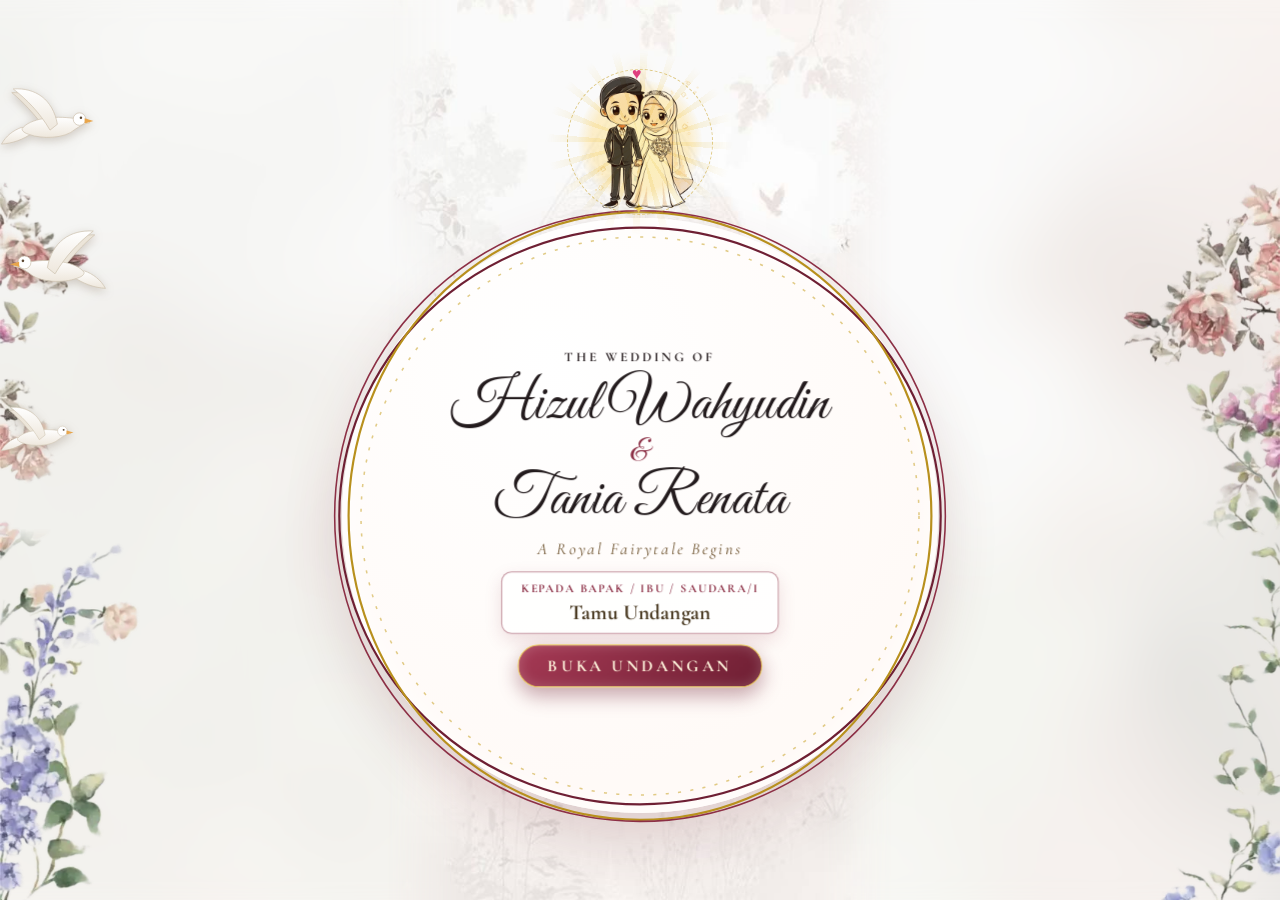
==== commit 36182331: "index.html" ====
--- a/index.html
+++ b/index.html
@@ -1844,15 +1844,16 @@
 @keyframes trName{0%{opacity:0;transform:scale(1.15);filter:blur(10px)}22%{opacity:1;transform:scale(1);filter:blur(0)}80%{opacity:1;filter:blur(0)}100%{opacity:0;transform:translateY(-14px);filter:blur(4px)}}
 
 /* burung merak */
-.tr-pk{position:absolute;bottom:-1vh;width:min(50vw,300px);z-index:4;pointer-events:none;will-change:transform,opacity}
-.tr-pk.l{left:calc(50% - min(50vw,300px) + 5vw)}
-.tr-pk.r{left:calc(50% - 5vw)}
+.tr-pk{--pkw:min(50vw,310px);position:absolute;bottom:-1vh;width:var(--pkw);z-index:4;pointer-events:none;will-change:transform,opacity}
+.tr-pk.l{left:calc(50% - var(--pkw) + 4vw)}
+.tr-pk.r{left:calc(50% - 4vw)}
 .tr-pk .in{transform-origin:50% 100%;opacity:0}
 .tr-pk.r .flip{transform:scaleX(-1)}
-.tr-pk svg{display:block;width:100%;height:auto;overflow:visible;transform-origin:50% 100%}
+.tr-pk img{display:block;width:100%;height:auto;transform-origin:50% 100%;
+  filter:drop-shadow(0 10px 16px rgba(0,0,0,.5)) drop-shadow(0 0 20px rgba(233,200,90,.35))}
 #tr.play .tr-pk .in{animation:trPk 1.8s cubic-bezier(.16,.9,.25,1) 1s forwards}
-#tr.play .tr-pk svg{animation:trBreath 3.6s ease-in-out 2.8s infinite}
-.tr-pk.r svg{animation-delay:3.7s!important}
+#tr.play .tr-pk img{animation:trBreath 3.6s ease-in-out 2.8s infinite}
+.tr-pk.r img{animation-delay:3.7s!important}
 @keyframes trPk{0%{opacity:0;transform:translateY(30%) scale(.88)}100%{opacity:1;transform:none}}
 @keyframes trBreath{0%,100%{transform:translateY(0) scale(1)}50%{transform:translateY(-6px) scale(1.012)}}
 #tr.play .tr-pk.l{animation:trFlyL 2s cubic-bezier(.55,0,.3,1) 4.3s forwards}
@@ -2054,8 +2055,9 @@
   if(built)return;built=true;
   var d=tr.querySelectorAll('.tr-door');
   d[0].innerHTML=doorSVG(7311,false);d[1].innerHTML=doorSVG(9137,true);
-  document.getElementById('pk-l').innerHTML=peacockSVG(31);
-  document.getElementById('pk-r').innerHTML=peacockSVG(47);
+  var PK=(window.CONFIG&&window.CONFIG.merak)||'assets/merak/merak.webp';
+  document.getElementById('pk-l').innerHTML='<img src="'+PK+'" alt="" draggable="false">';
+  document.getElementById('pk-r').innerHTML='<img src="'+PK+'" alt="" draggable="false">';
   /* nama diambil dari cover agar selalu sama */
   var nm=document.querySelectorAll('.names-cover .nm');
   if(nm.length>=2){document.getElementById('tr-n1').textContent=nm[0].textContent.trim();document.getElementById('tr-n2').textContent='& '+nm[1].textContent.trim()}
@@ -2117,4 +2119,4 @@
 </script>
 
 </body>
-</html>+</html>
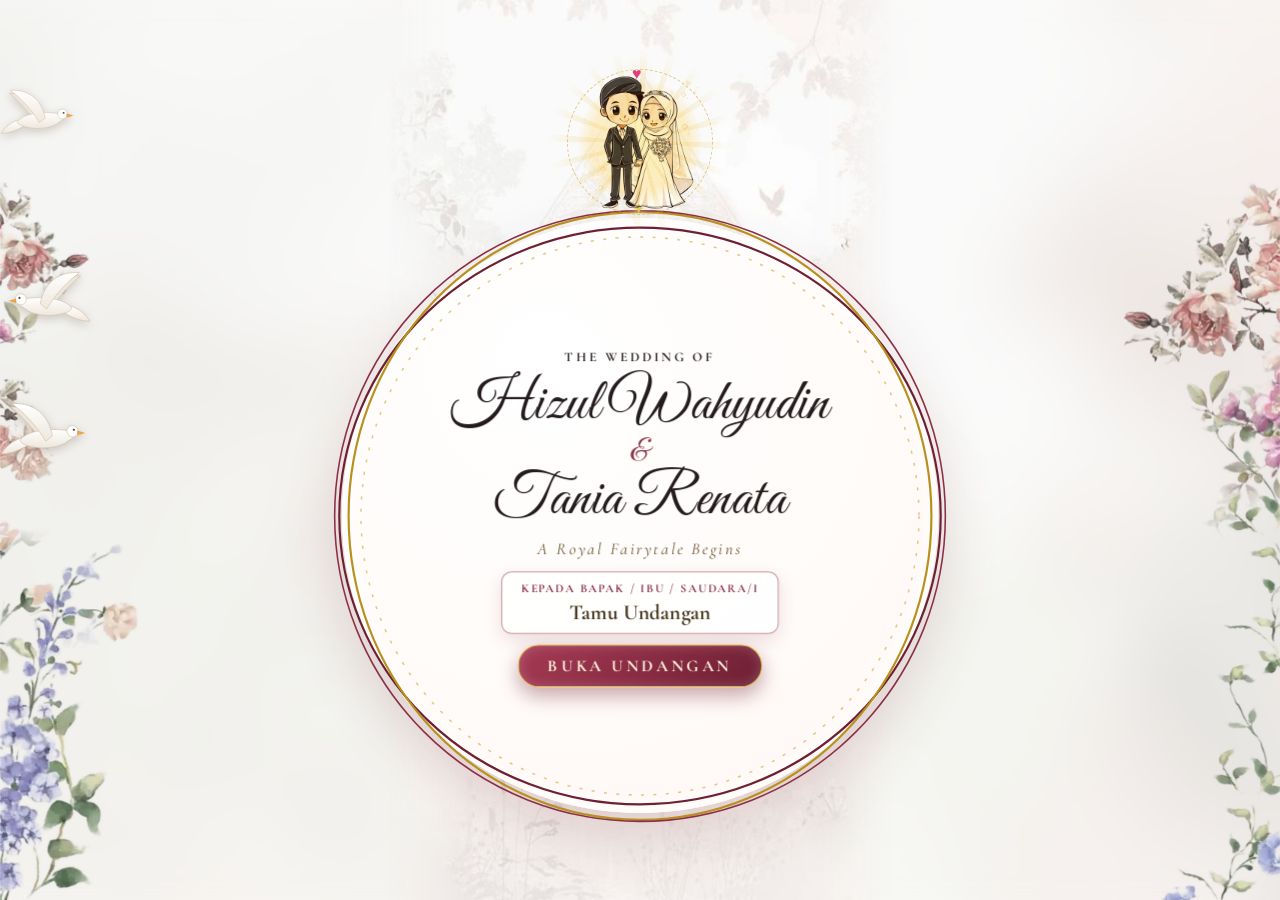
==== commit 23d35677: "index.html" ====
--- a/index.html
+++ b/index.html
@@ -1091,6 +1091,14 @@
   background:radial-gradient(circle at 50% 45%,#5a1a2e 0%,#2a0c17 58%,#120508 100%)}
 #film.show{display:block}
 #film.vis{opacity:1}
+/* slide foto sebagai latar film Bismillah */
+#film-slides{position:absolute;top:0;right:0;bottom:0;left:0;z-index:0;overflow:hidden;background:#120508}
+.fslide{position:absolute;top:0;right:0;bottom:0;left:0;background-size:cover;background-position:center;opacity:0;transition:opacity 1.4s ease;will-change:opacity,transform}
+.fslide.on{opacity:1}
+.fslide.kb{animation:fKb 6s ease-out forwards}
+@keyframes fKb{from{transform:scale(1.02)}to{transform:scale(1.13)}}
+#film-slides::after{content:'';position:absolute;top:0;right:0;bottom:0;left:0;
+  background:radial-gradient(circle at 50% 50%,rgba(18,5,8,.38) 0%,rgba(18,5,8,.62) 100%)}
 .film-rays{position:absolute;top:-30%;right:-30%;bottom:-30%;left:-30%;pointer-events:none;
   background:repeating-conic-gradient(from 0deg,rgba(233,200,90,.10) 0 4deg,transparent 4deg 14deg);
   -webkit-mask-image:radial-gradient(circle,#000 10%,transparent 62%);mask-image:radial-gradient(circle,#000 10%,transparent 62%);animation:spinSlow 70s linear infinite}
@@ -1271,6 +1279,7 @@
 
 <!-- ═════════ FILM PEMBUKA ═════════ -->
 <div id="film" aria-hidden="true">
+  <div id="film-slides"></div>
   <div class="film-rays"></div>
   <div id="film-stars"></div>
   <div class="film-bar top"></div><div class="film-bar bot"></div>
@@ -1387,11 +1396,39 @@
 
 /* ---------- 5. film pembuka ---------- */
 var film=$('#film'),filmStarted=false,filmEnded=false,filmTimer=null;
+/* slide foto latar film: memakai config.js > filmFoto (jika diisi), kalau tidak memakai galeri */
+var slideTimer=null,slideIdx=0,slideEls=[],slideList=[];
+(function preloadSlides(){
+  var C=window.CONFIG||{},src=((C.filmFoto&&C.filmFoto.length)?C.filmFoto:(C.galeri||[])).slice(0,6),res=[],left=src.length;
+  if(!left)return;
+  src.forEach(function(u,i){var im=new Image();
+    im.onload=function(){res[i]=u;if(!--left)slideList=res.filter(Boolean)};
+    im.onerror=function(){if(!--left)slideList=res.filter(Boolean)};
+    im.src=u});
+})();
+function showSlide(i){
+  if(!slideEls.length)return;
+  var prev=slideEls[slideIdx],cur=slideEls[i];
+  if(prev&&prev!==cur)prev.classList.remove('on');
+  cur.classList.remove('kb');void cur.offsetWidth;cur.classList.add('on','kb');
+  slideIdx=i;
+}
+function startSlides(){
+  var box=document.getElementById('film-slides');if(!box||slideEls.length||!slideList.length)return;
+  slideList.forEach(function(u){var d=document.createElement('div');d.className='fslide';d.style.backgroundImage='url("'+u+'")';box.appendChild(d);slideEls.push(d)});
+  slideIdx=0;showSlide(0);
+  if(slideEls.length>1)slideTimer=setInterval(function(){showSlide((slideIdx+1)%slideEls.length)},2800);
+}
+function stopSlides(){
+  clearInterval(slideTimer);slideTimer=null;
+  var box=document.getElementById('film-slides');if(box)box.innerHTML='';
+  slideEls=[];
+}
 function endFilm(){
   if(filmEnded)return;filmEnded=true;clearTimeout(filmTimer);
   film.classList.remove('vis');
   setTimeout(function(){
-    film.classList.remove('show','play');
+    film.classList.remove('show','play');stopSlides();
     try{document.body.style.overflow=''}catch(e){}
     try{window.scrollTo(0,0)}catch(e){}
     sky(3);
@@ -1399,7 +1436,7 @@
 }
 function startFilm(){
   if(filmStarted||reduce||!film)return;filmStarted=true;
-  film.classList.add('show');
+  film.classList.add('show');startSlides();
   try{document.body.style.overflow='hidden'}catch(e){}
   requestAnimationFrame(function(){requestAnimationFrame(function(){film.classList.add('vis','play')})});
   filmTimer=setTimeout(endFilm,12600);
